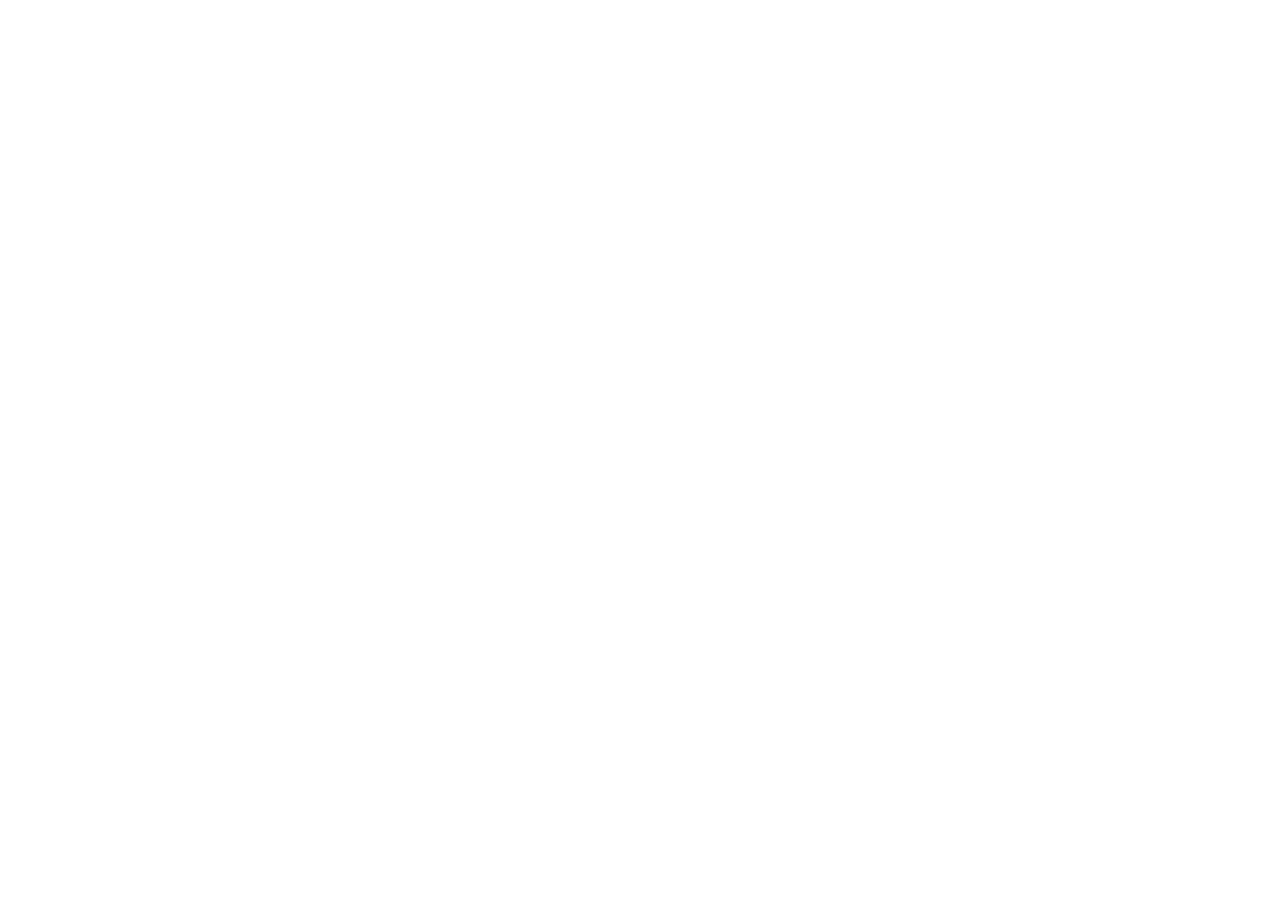
==== index.html @ ab660cc0 "Estructura del proyecto" ====
<!DOCTYPE html>
<html lang="es-mx">
<head>
    <meta charset="UTF-8">
    <meta name="viewport" content="width=device-width, initial-scale=1.0">
    <title>Fiestas Infantiles en México</title>
    <meta name="google-site-verification" content="s8ssAG7yH1tpVuRVtxhV7JtZtHO2JPPG2Wwr6k3sKX4" />
    <meta name="robots" content="index,follow">
    <link rel="canonical" href="https://fiestasinfantilesmexico.com.mx/">
    <meta name="description" content="Con nuestro servicio de renta de videojuegos, remolque de videojuegos y simulador de carreras, tus fiestas infantiles serán inolvidables.">
    <link rel="preconnect" href="https://fonts.googleapis.com">
    <link rel="preconnect" href="https://fonts.gstatic.com" crossorigin>
    <link href="https://fonts.googleapis.com/css2?family=Caveat:wght@700&family=Fredoka:wght@600&family=Montserrat:wght@400;500&display=swap" rel="stylesheet">
    <link rel="stylesheet" href="css/estilos.css">
</head>
<body>
    <!-- URL Google Maps: https://goo.gl/maps/7g9qBcfYojWFvKwA6 (Compartir, Incorporar un mapa) -->
</body>
</html>
---- css/estilos.css ----
*{
    margin: 0;
    padding: 0;
    box-sizing: border-box;
    font-family: 'Montserrat', sans-serif;
}
h1,h2,h3,h4,h5,h6{
    font-family: 'Fredoka', sans-serif;
}
/*
Colores:
Morado: #532EC7
Negro: #343434
Gris: #767676
Amarillo: #FFD338
Amarillo Footer: #E0B731
*/
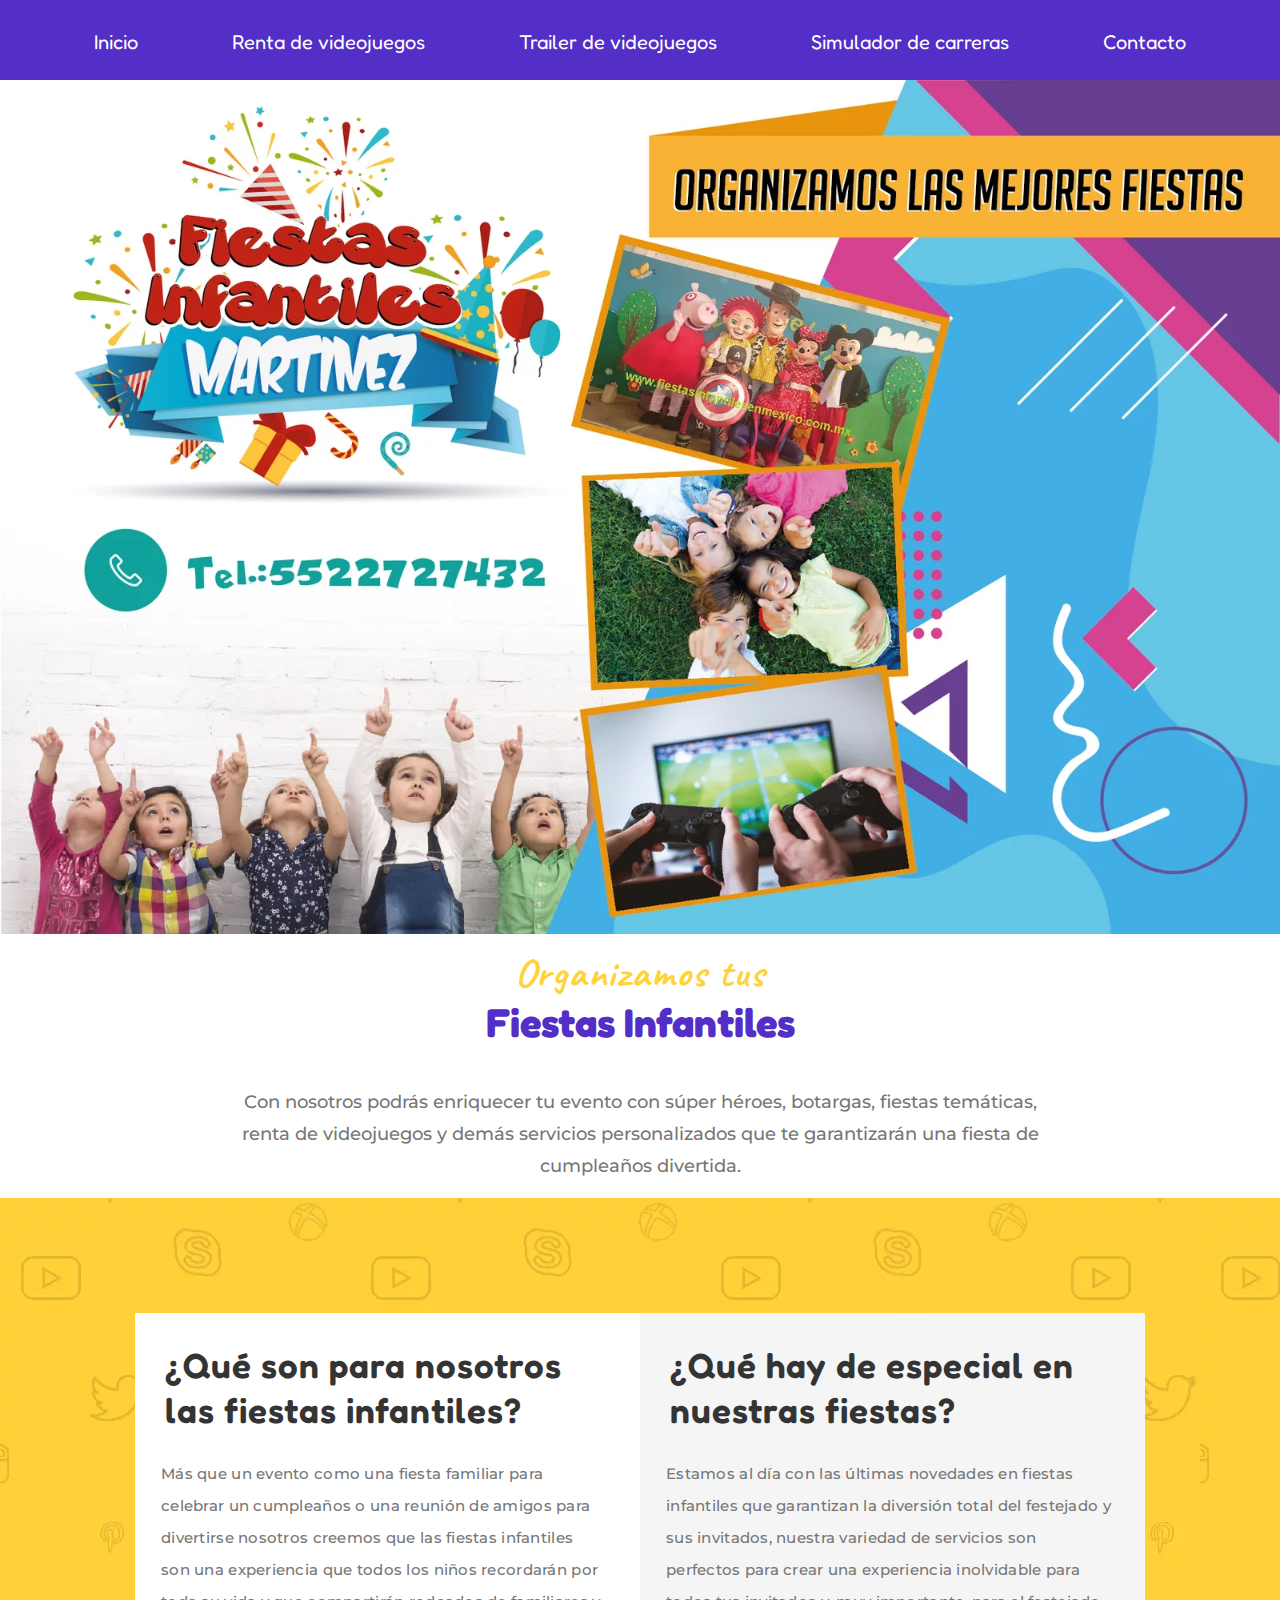
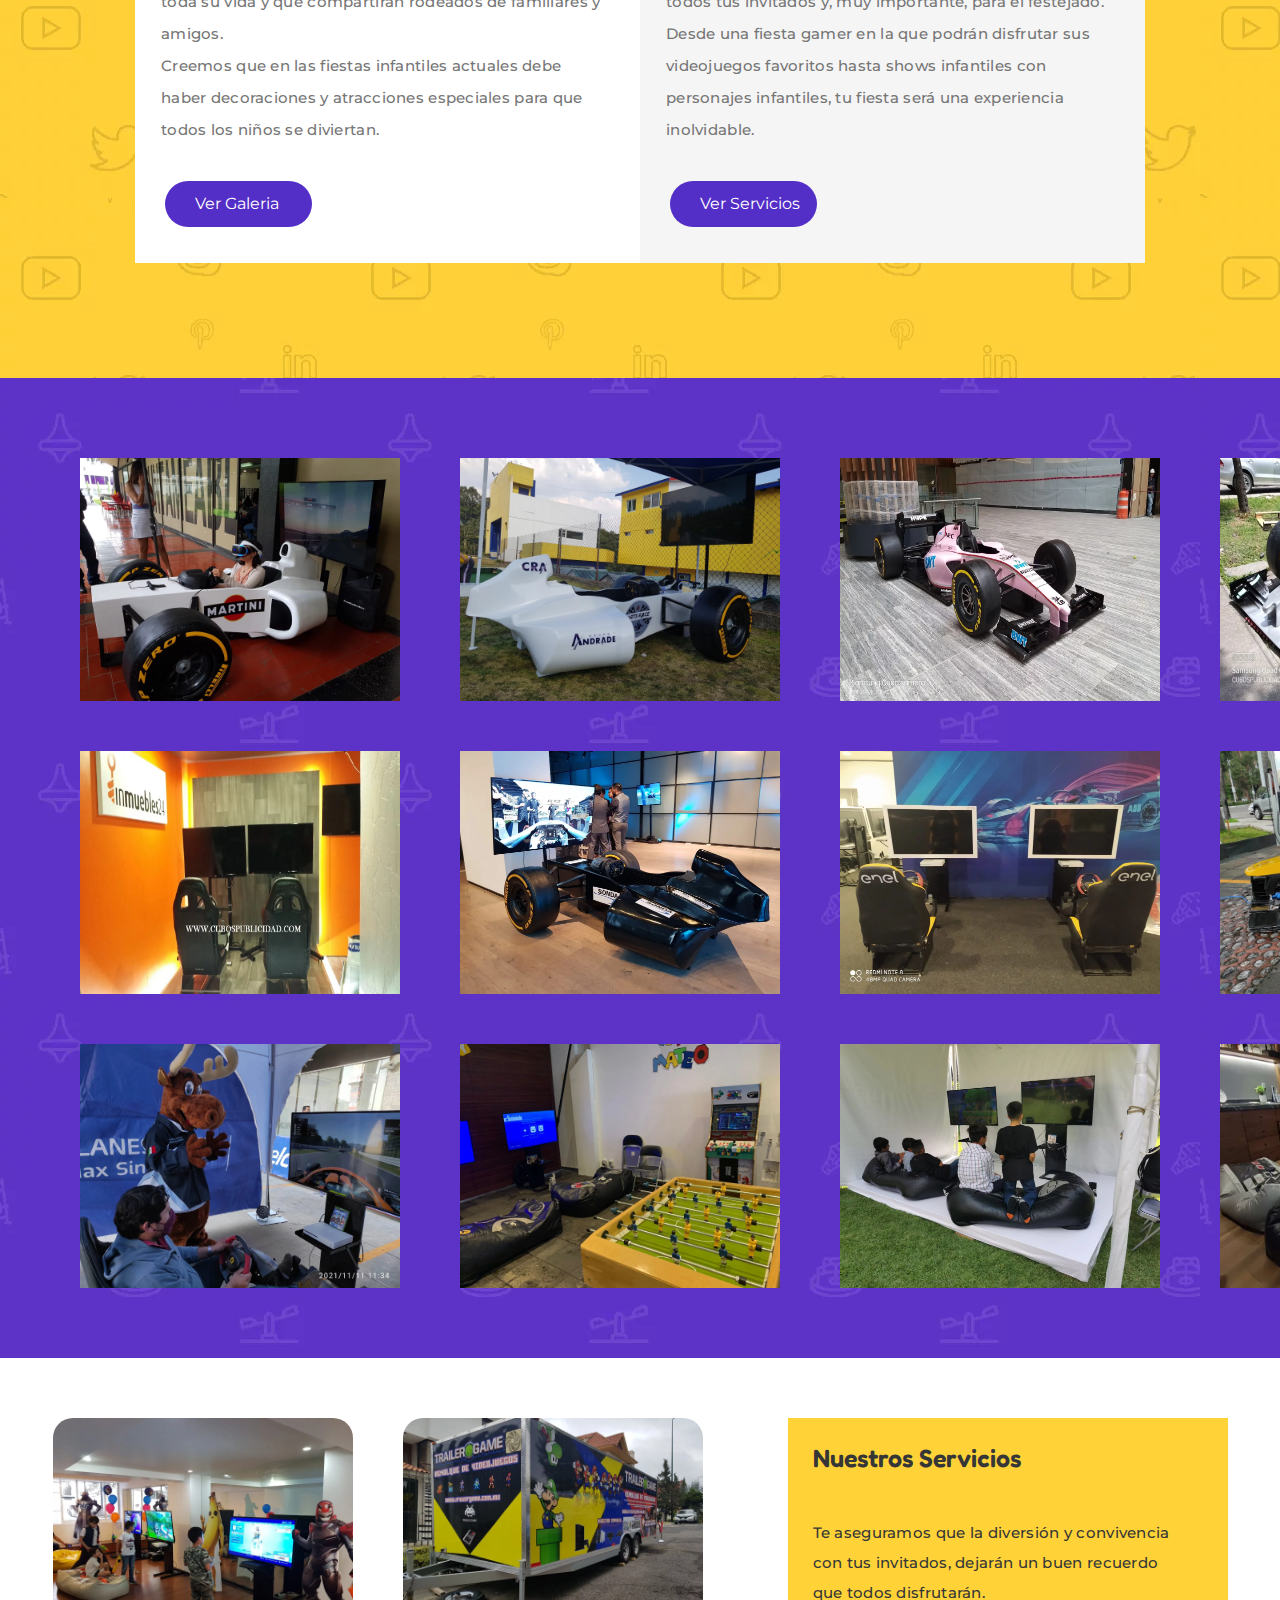
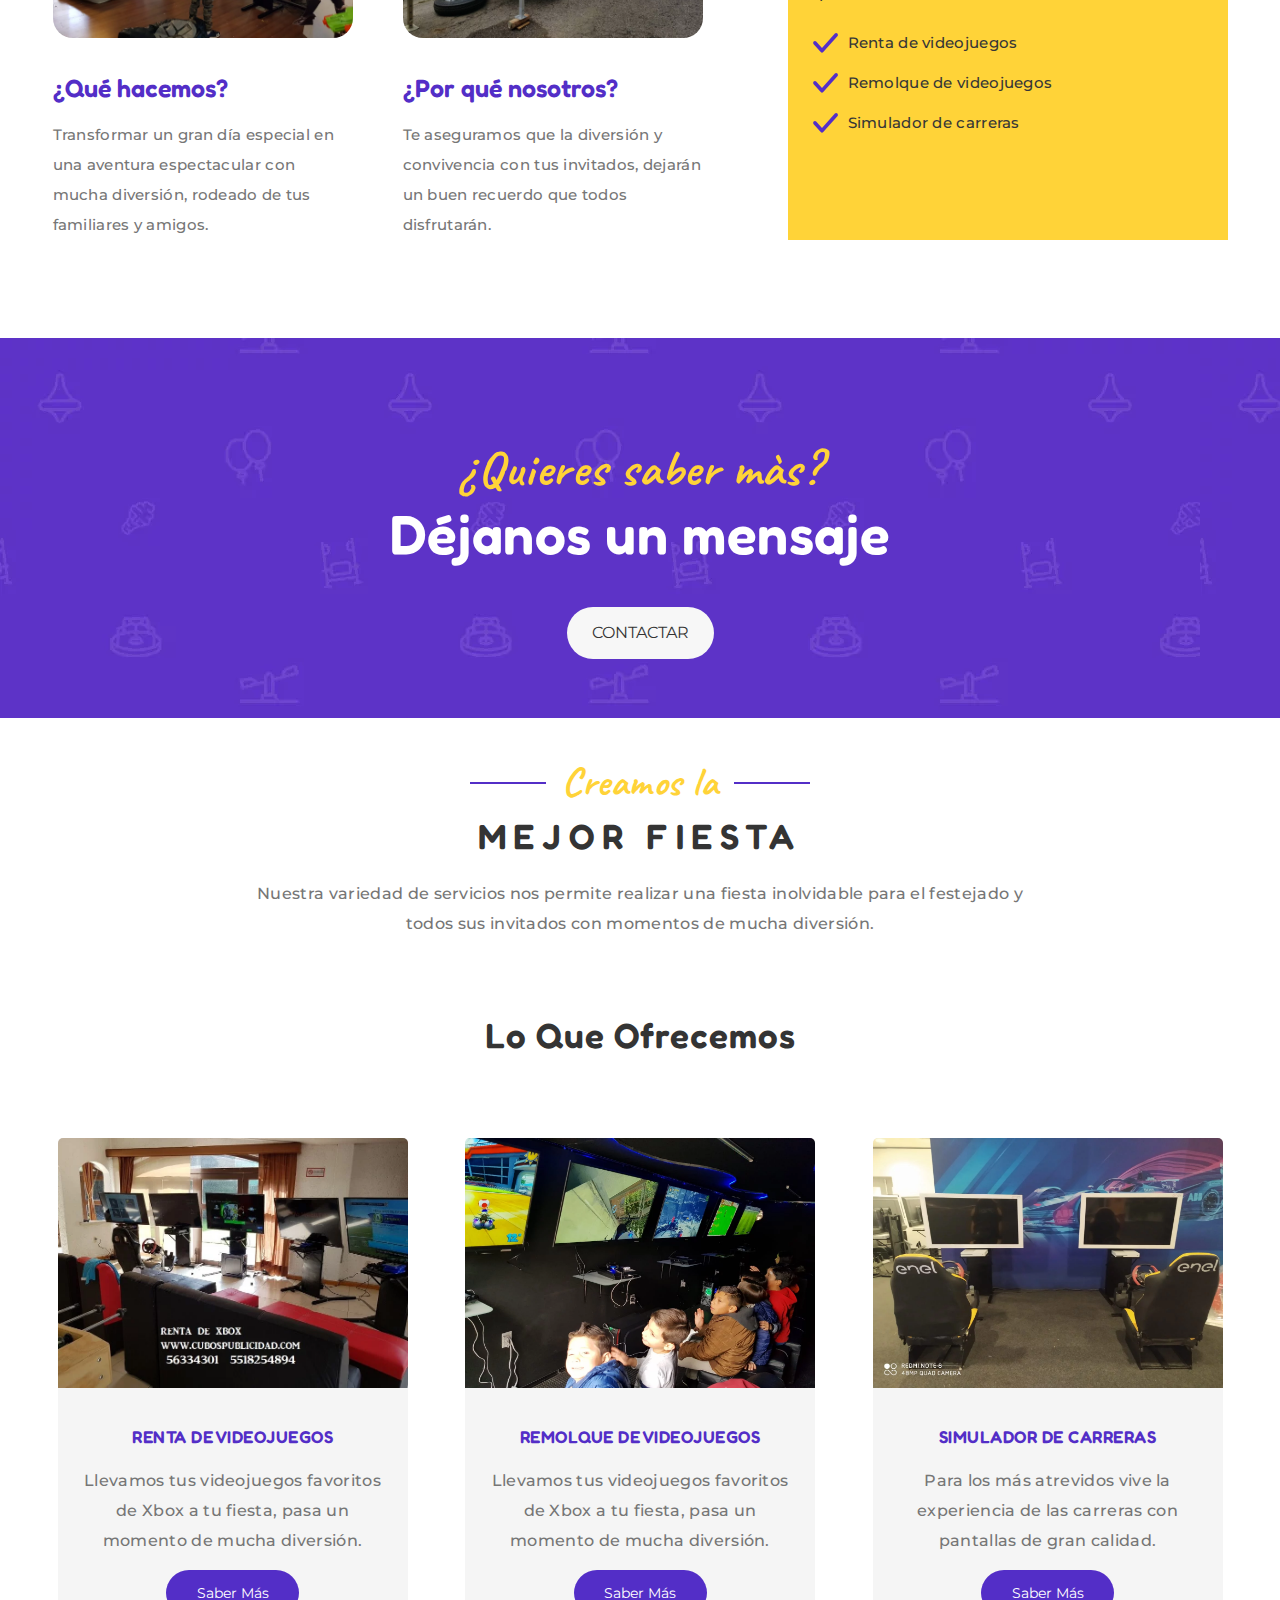
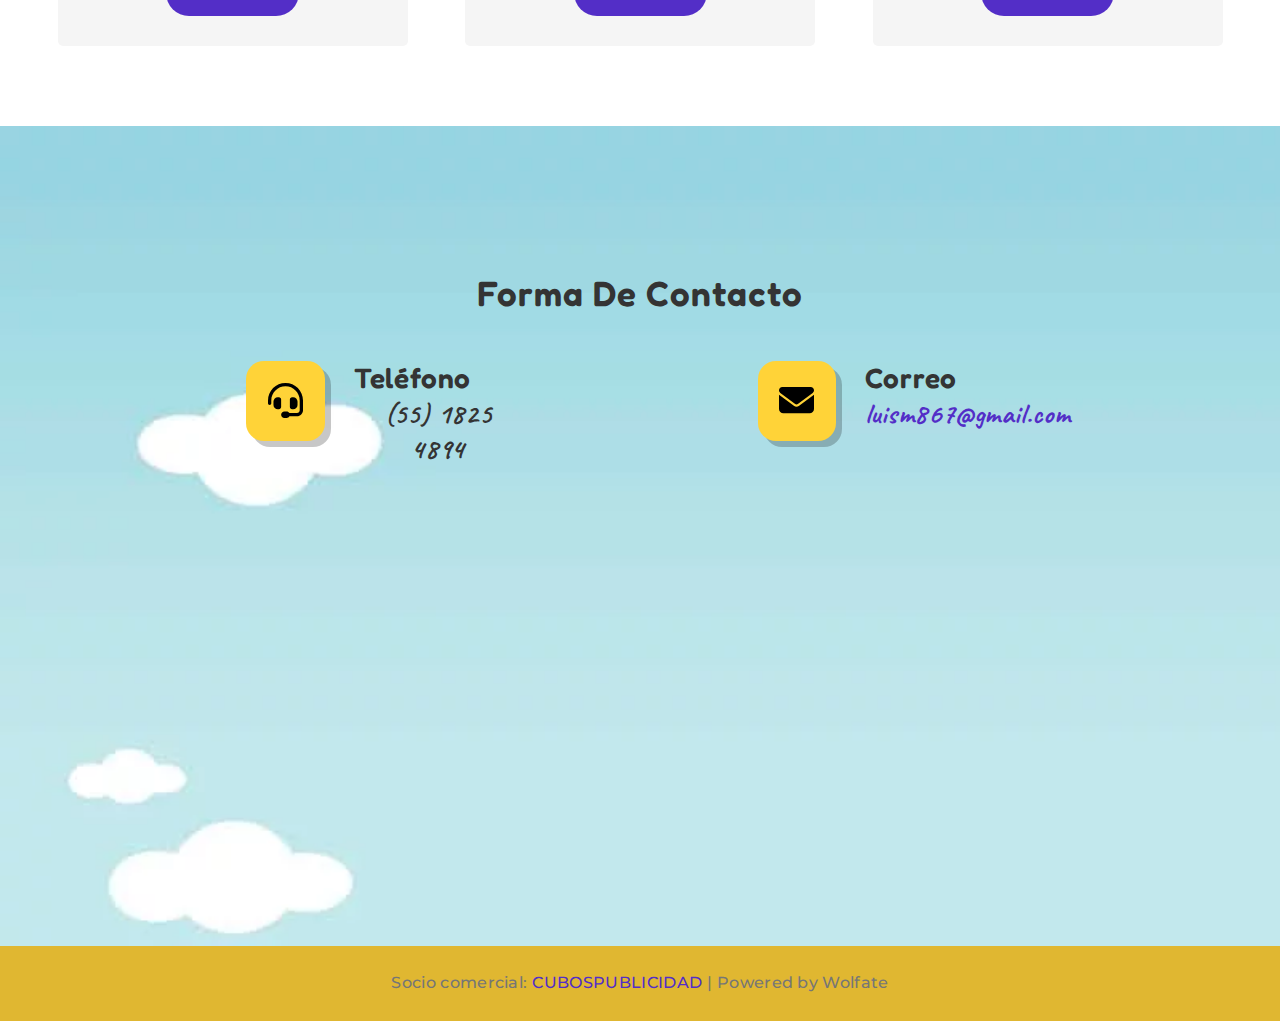
==== commit e73dc2bf: "Páginas listas (Falta Responsive)" ====
--- a/index.html
+++ b/index.html
@@ -13,7 +13,175 @@
     <link href="https://fonts.googleapis.com/css2?family=Caveat:wght@700&family=Fredoka:wght@600&family=Montserrat:wght@400;500&display=swap" rel="stylesheet">
     <link rel="stylesheet" href="css/estilos.css">
 </head>
-<body>
-    <!-- URL Google Maps: https://goo.gl/maps/7g9qBcfYojWFvKwA6 (Compartir, Incorporar un mapa) -->
-</body>
+<header>
+    <div class="Header">
+        <div class="Menu">
+          <a href="./index.html">Inicio</a>
+          <a href="./remolque-de-videojuegos/index.html">Renta de videojuegos</a>
+          <a href="./remolque-de-videojuegos/index.html">Trailer de videojuegos</a>
+          <a href="./simulador-de-carreras/index.html">Simulador de carreras</a>
+          <a href="#Contacto">Contacto</a>
+        </div>
+      </div>
+</header>
+<main>
+    <img src="./img/banner-home.webp" alt="Banner_home" style="width: 100%;">
+    <div class="Intro">
+      <p class="Organizamos">Organizamos tus</p>
+      <p class="Fiestas">Fiestas Infantiles</p>
+      <p class="Inicio_Texto">Con nosotros podrás enriquecer tu evento con súper héroes, botargas, fiestas temáticas, renta de videojuegos y demás servicios personalizados que te garantizarán una fiesta de cumpleaños divertida.</p>
+    </div>
+    <div class="Intro-2">
+        <div class="Intro-2_Izquierda">
+          <p class="Intro-2_Titulo">¿Qué son para nosotros las fiestas infantiles?</p>
+          <p class="Intro-2_Texto">Más que un evento como una fiesta familiar para celebrar un cumpleaños o una reunión de amigos para divertirse nosotros creemos que las fiestas infantiles son una experiencia que todos los niños recordarán por toda su vida y que compartirán rodeados de familiares y amigos. <br> Creemos que en las fiestas infantiles actuales debe haber decoraciones y atracciones especiales para que todos los niños se diviertan.</p>
+          <a href="#Galeria" class="Intro-2_Boton">
+              <div class="Intro-2_TextoBoton">Ver Galeria</div>
+          </a>
+        </div>
+        <div class="Intro-2_Derecha">
+            <p class="Intro-2_Titulo">¿Qué hay de especial en nuestras fiestas?</p>
+            <p class="Intro-2_Texto">Estamos al día con las últimas novedades en fiestas infantiles que garantizan la diversión total del festejado y sus invitados, nuestra variedad de servicios son perfectos para crear una experiencia inolvidable para todos tus invitados y, muy importante, para el festejado. <br> Desde una fiesta gamer en la que podrán disfrutar sus videojuegos favoritos hasta shows infantiles con personajes infantiles, tu fiesta será una experiencia inolvidable.</p>
+            <a href="#Servicios" class="Intro-2_Boton">
+                <div class="Intro-2_TextoBoton">Ver Servicios</div>
+            </a>
+        </div>
+    </div>
+    <div class="Galeria" id="Galeria">
+        <div class="Galeria_Tabla">
+            <div class="Galeria_Fila">
+                <img src="./img/simulador-1.webp" alt="simulador-1" class="Galeria_Imagen">
+                <img src="./img/simulador-2.webp" alt="simulador-2" class="Galeria_Imagen">
+                <img src="./img/simulador-3.webp" alt="simulador-3" class="Galeria_Imagen">
+                <img src="./img/simulador-4.webp" alt="simulador-4" class="Galeria_Imagen">
+            </div>
+            <div class="Galeria_Fila">
+                <img src="./img/simulador-5.webp" alt="simulador-5" class="Galeria_Imagen">
+                <img src="./img/simulador-6.webp" alt="simulador-6" class="Galeria_Imagen">
+                <img src="./img/simulador-7.webp" alt="simulador-7" class="Galeria_Imagen">
+                <img src="./img/simulador-8.webp" alt="simulador-8" class="Galeria_Imagen">
+            </div>
+            <div class="Galeria_Fila">
+                <img src="./img/simulador-9.webp" alt="simulador-9" class="Galeria_Imagen">
+                <img src="./img/videojuegos-1.webp" alt="videojuegos-1" class="Galeria_Imagen">
+                <img src="./img/videojuegos-2.webp" alt="videojuegos-2" class="Galeria_Imagen">
+                <img src="./img/videojuegos-3.webp" alt="videojuegos-3" class="Galeria_Imagen">
+            </div>
+        </div>
+    </div>
+    <div class="Servicios" id="Servicios">
+        <div class="Servicios_Izquierda">
+            <div class="Servicios_Izquierda-1">
+                <img src="./img/videojuegos-4.webp" alt="videojuegos-4" class="Servicios_Imagen">
+                <p class="Servicios_Titulo">¿Qué hacemos?</p>
+                <p class="Servicios_Texto">Transformar un gran día especial en una aventura espectacular con mucha diversión, rodeado de tus familiares y amigos.</p>
+            </div>
+            <div class="Servicios_Izquierda-2">
+                <img src="./img/remolque-1.webp" alt="remolque-1" class="Servicios_Imagen">
+                <p class="Servicios_Titulo">¿Por qué nosotros?</p>
+                <p class="Servicios_Texto">Te aseguramos que la diversión y convivencia con tus invitados, dejarán un buen recuerdo que todos disfrutarán.</p>
+            </div>
+        </div>
+        <div class="Servicios_Derecha">
+            <p class="Servicios_Derecha_Titulo">Nuestros Servicios</p>
+            <p class="Servicios_Derecha_Texto">Te aseguramos que la diversión y convivencia con tus invitados, dejarán un buen recuerdo que todos disfrutarán.</p>
+            <div class="Servicios_Derecha_Servicios">
+                <img src="./img/Vector.svg" alt="vector" class="Servicios_Derecha_Vector">
+                <p class="Servicios_Derecha_Texto" style=" left: 35px; top: 0px;">Renta de videojuegos</p>
+            </div>
+            <div class="Servicios_Derecha_Servicios">
+                <img src="./img/Vector.svg" alt="vector" class="Servicios_Derecha_Vector">
+                <p class="Servicios_Derecha_Texto" style=" left: 35px; top: 0px;">Remolque de videojuegos</p>
+            </div>
+            <div class="Servicios_Derecha_Servicios">
+                <img src="./img/Vector.svg" alt="vector" class="Servicios_Derecha_Vector">
+                <p class="Servicios_Derecha_Texto" style=" left: 35px; top: 0px;">Simulador de carreras</p>
+            </div>
+        </div>
+    </div>
+    <div class="Contacto_Mensaje">
+        <div class="SaberMas">¿Quieres saber màs?</div>
+        <div class="DejarMensaje">Déjanos un mensaje</div>
+        <a href="#Contacto" class="Contactar_Boton">
+            <div class="Contactar_Mensaje">CONTACTAR</div>
+        </a>
+    </div>
+    <div class="MejorFiesta_Cuadro">
+        <div class="Creamos_Cuadro">
+            <div class="Creamos_Linea"></div>
+            <div class="Creamos_Texto">Creamos la</div>
+            <div class="Creamos_Linea"></div>
+        </div>
+        <div class="MejorFiesta_Texto">MEJOR FIESTA</div>
+        <div class="MejorFiesta_Texto2">Nuestra variedad de servicios nos permite realizar una fiesta inolvidable para el festejado y todos sus invitados con momentos de mucha diversión.</div>
+    </div>
+    <div class="Servicios2_Cuadro">
+        <div class="LoQueOfrecemos_Texto">Lo Que Ofrecemos</div>
+        <div class="Servicios2_Cuadros">
+            <div class="Servicios2_CuadrosTamaño">
+                <img src="./img/videojuegos-5.webp" alt="videojuegos-5" class="Servicios2_CuadroImagen">
+                <div class="Servicios2_CuadrosTexto">
+                    <div class="Servicios2_CuadrosTexto--Titulo">RENTA DE VIDEOJUEGOS</div>
+                    <div class="Servicios2_CuadrosTexto--Descripcion">Llevamos tus videojuegos favoritos de Xbox a tu fiesta, pasa un momento de mucha diversión.</div>
+                    <a href="./renta-de-videojuegos/index.html" class="Servicios2_SaberMasBoton">Saber Más</a>
+                </div>
+            </div>
+            <div class="Servicios2_CuadrosTamaño">
+                <img src="./img/remolque-3.webp" alt="remolque-3" class="Servicios2_CuadroImagen">
+                <div class="Servicios2_CuadrosTexto">
+                    <div class="Servicios2_CuadrosTexto--Titulo">REMOLQUE DE VIDEOJUEGOS</div>
+                    <div class="Servicios2_CuadrosTexto--Descripcion">Llevamos tus videojuegos favoritos de Xbox a tu fiesta, pasa un momento de mucha diversión.</div>
+                    <a href="./remolque-de-videojuegos/index.html" class="Servicios2_SaberMasBoton">Saber Más</a>
+                </div>
+            </div>
+            <div class="Servicios2_CuadrosTamaño">
+                <img src="./img/simulador-7.webp" alt="simulador-7" class="Servicios2_CuadroImagen">
+                <div class="Servicios2_CuadrosTexto">
+                    <div class="Servicios2_CuadrosTexto--Titulo">SIMULADOR DE CARRERAS</div>
+                    <div class="Servicios2_CuadrosTexto--Descripcion">Para los más atrevidos vive la experiencia de las carreras con pantallas de gran calidad.</div>
+                    <a href="./simulador-de-carreras/index.html" class="Servicios2_SaberMasBoton">Saber Más</a>
+                </div>
+            </div>
+        </div>
+    </div>
+    <div class="CuadroContactoTamaño" id="Contacto">
+        <div class="CuadroContacto">
+            <div class="FormaDeContacto">
+                <div class="FormaDeContacto_Titulo">Forma De Contacto</div>
+                <div class="TelefonoCorreoCuadro">
+                    <div class="ContactoCuadro">
+                        <div class="ContactoCuadro_Datos">
+                            <div class="ContactoCuadro_Titulo">Teléfono</div>
+                            <div class="ContactoCuadro_Descripcion">(55) 1825 4894</div>
+                        </div>
+                        <div class="ContactoCuadro_Imagen">
+                            <img src="./img/icon-telefono.svg" alt="icon-telefono">
+                        </div>
+                    </div>
+                    <div class="ContactoCuadro">
+                        <div class="ContactoCuadro_Datos">
+                            <div class="ContactoCuadro_Titulo">Correo</div>
+                            <div class="ContactoCuadro_Descripcion">
+                                <a href="mailto: luism867@gmail.com">luism867@gmail.com</a>
+                            </div>
+                        </div>
+                        <div class="ContactoCuadro_Imagen">
+                            <img src="./img/icon-correo.svg" alt="icon-correo">
+                        </div>
+                    </div>
+                </div>
+            </div>
+            <iframe src="https://www.google.com/maps/embed?pb=!1m14!1m8!1m3!1d3763.8319242048283!2d-99.113473!3d19.376429!3m2!1i1024!2i768!4f13.1!3m3!1m2!1s0x85d1fe6544f59cb7%3A0x861312a6c75c7e5e!2sFrancisco%20Villa%20180%2C%20Amp%20el%20Triunfo%2C%20Iztapalapa%2C%2009410%20Ciudad%20de%20M%C3%A9xico%2C%20CDMX%2C%20M%C3%A9xico!5e0!3m2!1ses-419!2sus!4v1691626942577!5m2!1ses-419!2sus" width="600" height="450" style="border:0;" allowfullscreen="" loading="lazy" referrerpolicy="no-referrer-when-downgrade"></iframe>
+        </div>
+    </div>
+</main>
+<footer>
+    <div class="Footer">
+        <div class="FooterTexto">
+            <div style="color: #767676; font-size: 16px; font-family: Montserrat; font-weight: 500; line-height: 30px; letter-spacing: 0.32px;">Socio comercial: </div>
+            <div style="color: #532EC7; font-size: 16px; font-family: Montserrat; font-weight: 500; line-height: 30px; letter-spacing: 0.32px;"> CUBOSPUBLICIDAD</div>
+            <div style="color: #767676; font-size: 16px; font-family: Montserrat; font-weight: 500; line-height: 30px; letter-spacing: 0.32px;"> | Powered by Wolfate</div>
+        </div>
+    </div>
+</footer>
 </html>--- a/css/estilos.css
+++ b/css/estilos.css
@@ -6,6 +6,639 @@
 }
 h1,h2,h3,h4,h5,h6{
     font-family: 'Fredoka', sans-serif;
+}
+a{
+    cursor: pointer;
+    text-decoration: none;
+}
+.Header{
+   position: relative;
+   width: 100%;
+   height: 80px;
+   background-color: #532EC7;
+}
+.Menu{
+    position: absolute;
+    width: 100%;
+    height: 20px;
+    top: 30px;
+    display: flex;
+    flex-direction: row;
+    justify-content: space-evenly;
+}
+div.Menu a{
+    text-decoration: none;
+    color: white;
+    font-family: Fredoka;
+    font-size: 20px;
+}
+.Intro{
+    position: relative;
+    width: 100%;
+    height: 235px;
+    display: flex;
+    justify-content: center;
+    flex-direction: column;
+    align-items: center;
+    margin-top: 10px;
+}
+.Organizamos{
+    color: #FFD338;
+    font-size: 40px;
+    font-family: Caveat;
+    font-weight: 700;
+    letter-spacing: 1.5px;
+}
+.Fiestas{
+    color: #532EC7;
+    font-size: 40px;
+    font-family: Fredoka;
+    font-weight: 700;
+}
+.Inicio_Texto{
+    width: 800px;
+    text-align: center;
+    color: #767676;
+    font-size: 18px;
+    font-weight: 500;
+    line-height: 32px;
+    margin-top: 40px;
+}
+.Intro-2{
+    position: relative;
+    width: 100%;
+    height: 780px;
+    background-image: url(../img/bg-amarillo.webp);
+    margin-top: 15px;
+    display: flex;
+    flex-direction: row;
+    justify-content: center;
+}
+.Intro-2_Izquierda{
+    width: 505px;
+    height: 550px;
+    top: 115px;
+    position: relative;
+    background-color: white;
+}
+.Intro-2_Titulo{
+    width: 445px;
+    left: 30px;
+    top: 30px;
+    position: absolute;
+    color: #343434;
+    font-size: 35px;
+    font-family: Fredoka;
+    font-weight: 600;
+    line-height: 45px;
+    letter-spacing: 1px;
+}
+.Intro-2_Texto{
+    width: 445px;
+    left: 26px;
+    top: 145px;
+    position: absolute;
+    color: #767676;
+    font-size: 15px;
+    font-weight: 500;
+    line-height: 32px;
+    letter-spacing: 0.28px;
+}
+.Intro-2_Boton{
+    width: 147px;
+    height: 46px;
+    left: 30px;
+    top: 468px;
+    position: absolute;
+    background-color: #532EC7;
+    border-radius: 30px;
+}
+.Intro-2_TextoBoton{
+    left: 30px;
+    top: 13px;
+    position: absolute;
+    color: white;
+    font-size: 16px;
+    font-weight: 400;
+}
+.Intro-2_Derecha{
+    width: 505px;
+    height: 550px;
+    top: 115px;
+    position: relative;
+    background-color: #F5F5F5;
+}
+.Galeria{
+    width: 100%;
+    height: 980px;
+    position: relative;
+    background-image: url(../img/bg-morado.webp);
+}
+.Galeria_Tabla{
+    width: 90%;
+    height: 830px;
+    left: 80px;
+    top: 80px;
+    position: relative;
+    display: grid;
+    justify-items: center;
+    row-gap: 50px;
+}
+.Galeria_Fila{
+    display: flex;
+    flex-direction: row;
+    gap: 60px;
+}
+.Galeria_Imagen{
+    max-width: 320px;
+    max-height: 245px;
+}
+.Servicios{
+    position: relative;
+    width: 100%;
+    height: 510px;
+    display: flex;
+    flex-direction: row;
+    justify-content: center;
+}
+.Servicios_Izquierda{
+    position: relative;
+    height: 422px;
+    display: flex;
+    top: 60px;
+    gap: 20px;
+    justify-content: flex-start;
+}
+.Servicios_Izquierda-1{
+    position: relative;
+    width: 330px;
+    height: 422px;
+}
+.Servicios_Imagen{
+position: absolute;
+    width: 300px;
+    height: 220px;
+    border-radius: 20px;
+}
+.Servicios_Titulo{
+    position: absolute;
+    width: 300px;
+    top: 255px;
+    color: #532EC7;
+    font-size: 25px;
+    font-family: Fredoka;
+    font-weight: 600;
+}
+.Servicios_Texto{
+    position: absolute;
+    width: 300px;
+    top: 302px;
+    color: #767676;
+    font-size: 15px;
+    font-weight: 500;
+    line-height: 30px;
+    letter-spacing: 0.30px;
+}
+.Servicios_Izquierda-2{
+    position: relative;
+    width: 330px;
+    height: 422px;
+}
+.Servicios_Derecha{
+    position: relative;
+    width: 440px;
+    height: 422px;
+    background-color: #FFD338;
+    margin-left: 55px;
+    top: 60px;
+}
+.Servicios_Derecha_Titulo{
+    position: relative;
+    width: 365px;
+    left: 25px;
+    top: 25px;
+    color: #363636; 
+    font-size: 25px; 
+    font-family: Fredoka; 
+    font-weight: 600;
+}
+.Servicios_Derecha_Texto{
+    position: relative;
+    width: 365px;
+    left: 25px;
+    top: 70px;
+    color: #363636;
+    font-size: 15px;
+    font-weight: 500;
+    line-height: 30px; 
+    letter-spacing: 0.30px;
+}
+.Servicios_Derecha_Servicios{
+    position: relative;
+    width: 365px;
+    height: 30px;
+    left: 25px;
+    top: 90px;
+    margin-bottom: 10px;
+}
+.Servicios_Derecha_Vector{
+    position: absolute;
+    width: 26px;
+    height: 20px;
+    top: 5px;
+}
+.Contacto_Mensaje{
+    position: relative;
+    width: 100%;
+    height: 380px;
+    background-image: url(../img/bg-morado.webp);
+    top: 70px;
+    display: flex;
+    justify-content: center;
+    flex-direction: column;
+    align-items: center;
+}
+.SaberMas{
+    position: relative;
+    color: #FFD338;
+    font-size: 50px;
+    font-family: Caveat;
+    font-weight: 700;
+    letter-spacing: 0.56px;
+    text-align: center;
+}
+.DejarMensaje{
+    position: relative;
+    color: white;
+    font-size: 55px;
+    font-family: Fredoka;
+    font-weight: 600;
+    letter-spacing: 0.57px;
+    text-align: center;
+}
+.Contactar_Boton{
+    position: relative;
+    width: 147px;
+    height: 52px;
+    background: #F7F7F7;
+    border-radius: 30px;
+    display: flex;
+    justify-content: center;
+    align-items: center;
+    top: 40px;
+    text-decoration: none;
+}
+.Contactar_Mensaje{
+    position: relative; 
+    color: #333333; 
+    font-size: 16px; 
+    font-family: Montserrat; 
+    font-weight: 400;
+}
+.MejorFiesta_Cuadro{
+    position: relative;
+    width: 100%;
+    height: 195px;
+    display: flex;
+    align-items: center;
+    top: 85px;
+    flex-direction: column;
+    justify-content: center;
+}
+.Creamos_Cuadro{
+    position: relative;
+    width: 340px;
+    height: 42px;
+    display: flex;
+    text-align: center;
+    flex-direction: row;
+    align-items: center;
+}
+.Creamos_Linea{
+    position: relative;
+    width: 80px;
+    height: 2px;
+    top: 5px;
+    background: #532EC7;
+}
+.Creamos_Texto{
+    position: relative;
+    width: 200px;
+    height: 42px;
+    color: #FFD338;
+    font-size: 40px;
+    font-family: Caveat;
+    font-weight: 700;
+    letter-spacing: 0.50px;
+}
+.MejorFiesta_Texto{
+    position: relative;
+    top: 15px;
+    color: #343434; 
+    font-size: 35px; 
+    font-family: Fredoka; 
+    font-weight: 600; 
+    line-height: 45px; 
+    letter-spacing: 7.70px;
+}
+.MejorFiesta_Texto2{
+    position: relative;
+    top: 35px;
+    width: 769px; 
+    text-align: center; 
+    color: #767676; 
+    font-size: 16px; 
+    font-family: Montserrat; 
+    font-weight: 500; 
+    line-height: 30px; 
+    letter-spacing: 0.32px;
+}
+.Servicios2_Cuadro{
+    position: relative;
+    height: 598px; 
+}
+.LoQueOfrecemos_Texto{
+    position: relative;
+    color: #343434; 
+    font-size: 35px; 
+    font-family: Fredoka; 
+    font-weight: 600; 
+    line-height: 45px; 
+    letter-spacing: 1px;
+    text-align: center;
+    top: 170px;
+}
+.Servicios2_Cuadros{
+    position: relative;
+    width: 100%;
+    height: 508px;
+    top: 250px;
+    display: flex;
+    justify-content: space-evenly;
+}
+.Servicios2_CuadrosTamaño{
+    width: 350px; 
+    height: 508px;
+    background: #F5F5F5; 
+    border-radius: 5px
+}
+.Servicios2_CuadrosTamaño img{
+    width: 100%;
+    height: 250px;
+    border-top-right-radius: 5px;
+    border-top-left-radius: 5px;
+}
+.Servicios2_CuadrosTexto{
+    position: relative;
+    width: 310px;
+    height: 194px;
+    left: 20px;
+    top: 30px;
+    text-align: center;
+    display: flex;
+    justify-content: center;
+    flex-direction: column;
+    align-items: center;
+    gap: 14px;
+}
+.Servicios2_CuadrosTexto--Titulo{
+    position: relative;  
+    color: #532EC7; 
+    font-size: 17px; 
+    font-family: Fredoka; 
+    font-weight: 600;
+    line-height: 30px; 
+    letter-spacing: 0.50px;
+}
+.Servicios2_CuadrosTexto--Descripcion{
+    position: relative; 
+    width: 310px; 
+    color: #767676; 
+    font-size: 16px; 
+    font-family: Montserrat; 
+    font-weight: 500; 
+    line-height: 30px; 
+    letter-spacing: 0.32px;
+}
+.Servicios2_SaberMasBoton{
+    position: relative;
+    width: 133px;
+    height: 47px;
+    background: #532EC7;
+    border-radius: 30px;
+    color: white;
+    font-size: 14px;
+    font-family: Montserrat;
+    font-weight: 400;
+    display: flex;
+    align-items: center;
+    justify-content: center;
+}
+.CuadroContactoTamaño{
+    position: relative;
+    height: 820px;
+    width: 100%;
+    top: 285px;
+    background-image: url(../img/bg-contacto.webp);
+    background-size: cover;
+}
+.CuadroContacto{
+    position: relative;
+    width: 100%;
+    height: 685px;
+    display: flex;
+    flex-wrap: wrap;
+    justify-content: center;
+    text-align: center;
+    align-items: center;
+    top: 130px;
+}
+.FormaDeContacto{
+    position: relative;
+    width: 80%;
+    height: 175px;
+}
+.FormaDeContacto_Titulo{
+    color: #343434; 
+    font-size: 35px; 
+    font-family: Fredoka; 
+    font-weight: 600; 
+    text-transform: capitalize; 
+    line-height: 45px; 
+    letter-spacing: 1px;
+}
+.TelefonoCorreoCuadro{
+    position: relative;
+    width: 100%;
+    height: 80px;
+    top: 45px;
+    display: flex;
+    justify-content: space-around;
+}
+.ContactoCuadro{
+    position: relative;
+    width: 277px;
+    height: 80px;
+    display: flex;
+    flex-direction: row-reverse;
+    gap: 29px;
+}
+.ContactoCuadro_Datos{
+    position: relative;
+    width: 170px;
+    height: 78px;
+    display: flex;
+    flex-direction: column;
+    align-items: flex-start;
+}
+.ContactoCuadro_Titulo{
+    color: #343434; 
+    font-size: 28px; 
+    font-family: Fredoka; 
+    font-weight: 600; 
+    text-transform: capitalize; 
+    line-height: 35px; 
+    letter-spacing: 0.80px;
+}
+.ContactoCuadro_Descripcion{
+    color: #343434; 
+    font-size: 28px; 
+    font-family: Caveat; 
+    font-weight: 700; 
+    text-transform: capitalize; 
+    line-height: 35px; 
+    letter-spacing: 0.80px;
+}
+.ContactoCuadro_Imagen{
+    position: relative;
+    width: 80px;
+    height: 80px;
+    background: #FFD338; 
+    box-shadow: 6px 6px 0px rgba(0, 0, 0, 0.22); 
+    border-radius: 18px;
+    display: flex;
+    align-items: center;
+    justify-content: center;
+}
+.ContactoCuadro_Imagen img{
+    width: 35px; 
+    height: 35px;
+}
+.ContactoCuadro_Descripcion a{
+    color: #532EC7; 
+    font-size: 28px; 
+    font-family: Caveat; 
+    font-weight: 700; 
+    text-transform: lowercase; 
+    line-height: 35px; 
+    letter-spacing: 0.80px;
+}
+iframe{
+    width: 80%;
+}
+.Footer{
+    position: relative;
+    height: 75px;
+    width: 100%;
+    background: #E0B731;
+    top: 285px
+}
+.FooterTexto{
+    position: relative;
+    top: 22px;
+    display: flex;
+    justify-content: center;
+    gap: 5px;
+}
+.breadcrumbs nav{
+    color: #C7C7C7;
+    padding: 50px; 
+}
+.breadcrumbs nav a{
+    font-weight: 700;
+    text-decoration: none;
+    color: #C7C7C7;
+}
+.TamañoCuadro{
+    position: relative;
+    width: 100%;
+    height: 370px;
+    display: flex;
+    justify-content: center;
+    gap: 25px;
+}
+.CuadroImagenes_Tamaño{
+    position: relative;
+    width: 560px;
+    height: 380px;
+    display: flex;
+    flex-direction: row;
+    flex-wrap: wrap;
+    justify-content: space-around;
+}
+.CuadroImagenes_Tamaño img{
+    width: 180px;
+    height: 180px;
+}
+.CuadroTexto_Derecha{
+    width: 535px;
+    height: 370px;
+    display: flex;
+    gap: 45px;
+    flex-direction: column;
+}
+.Cuadro_Titulo{
+    position: relative; 
+    color: #532EC7; 
+    font-size: 40px; 
+    font-family: Fredoka; 
+    font-weight: 600; 
+    line-height: 60px; 
+    letter-spacing: 1.74px;
+}
+.Cuadro_Descripcion{
+    color: #767676; 
+    font-size: 18px; 
+    font-family: Montserrat; 
+    font-weight: 500; 
+    line-height: 30px;
+}
+.Cuadro_Boton{
+    position: relative; 
+    width: 147px; 
+    height: 46px;
+    background: #532EC7; 
+    border-radius: 30px;
+    color: white; 
+    font-size: 13px; 
+    font-family: Montserrat; 
+    font-weight: 400;
+    display: flex;
+    justify-content: center;
+    align-items: center;
+    cursor: pointer;
+    text-decoration: none;
+}
+.Remolque_Footer{
+    position: relative;
+    height: 75px;
+    width: 100%;
+    background: #E0B731;
+    top: 90px;
+}
+.VideojuegosCuadroImagenes_Tamaño{
+    position: relative;
+    width: 560px;
+    height: 380px;
+    display: flex;
+    flex-direction: row;
+    flex-wrap: wrap;
+    justify-content: space-around;
+}
+
+.VideojuegosCuadroImagenes_Tamaño img{
+    width: 275px;
+    height: 180px;
 }
 /*
 Colores:
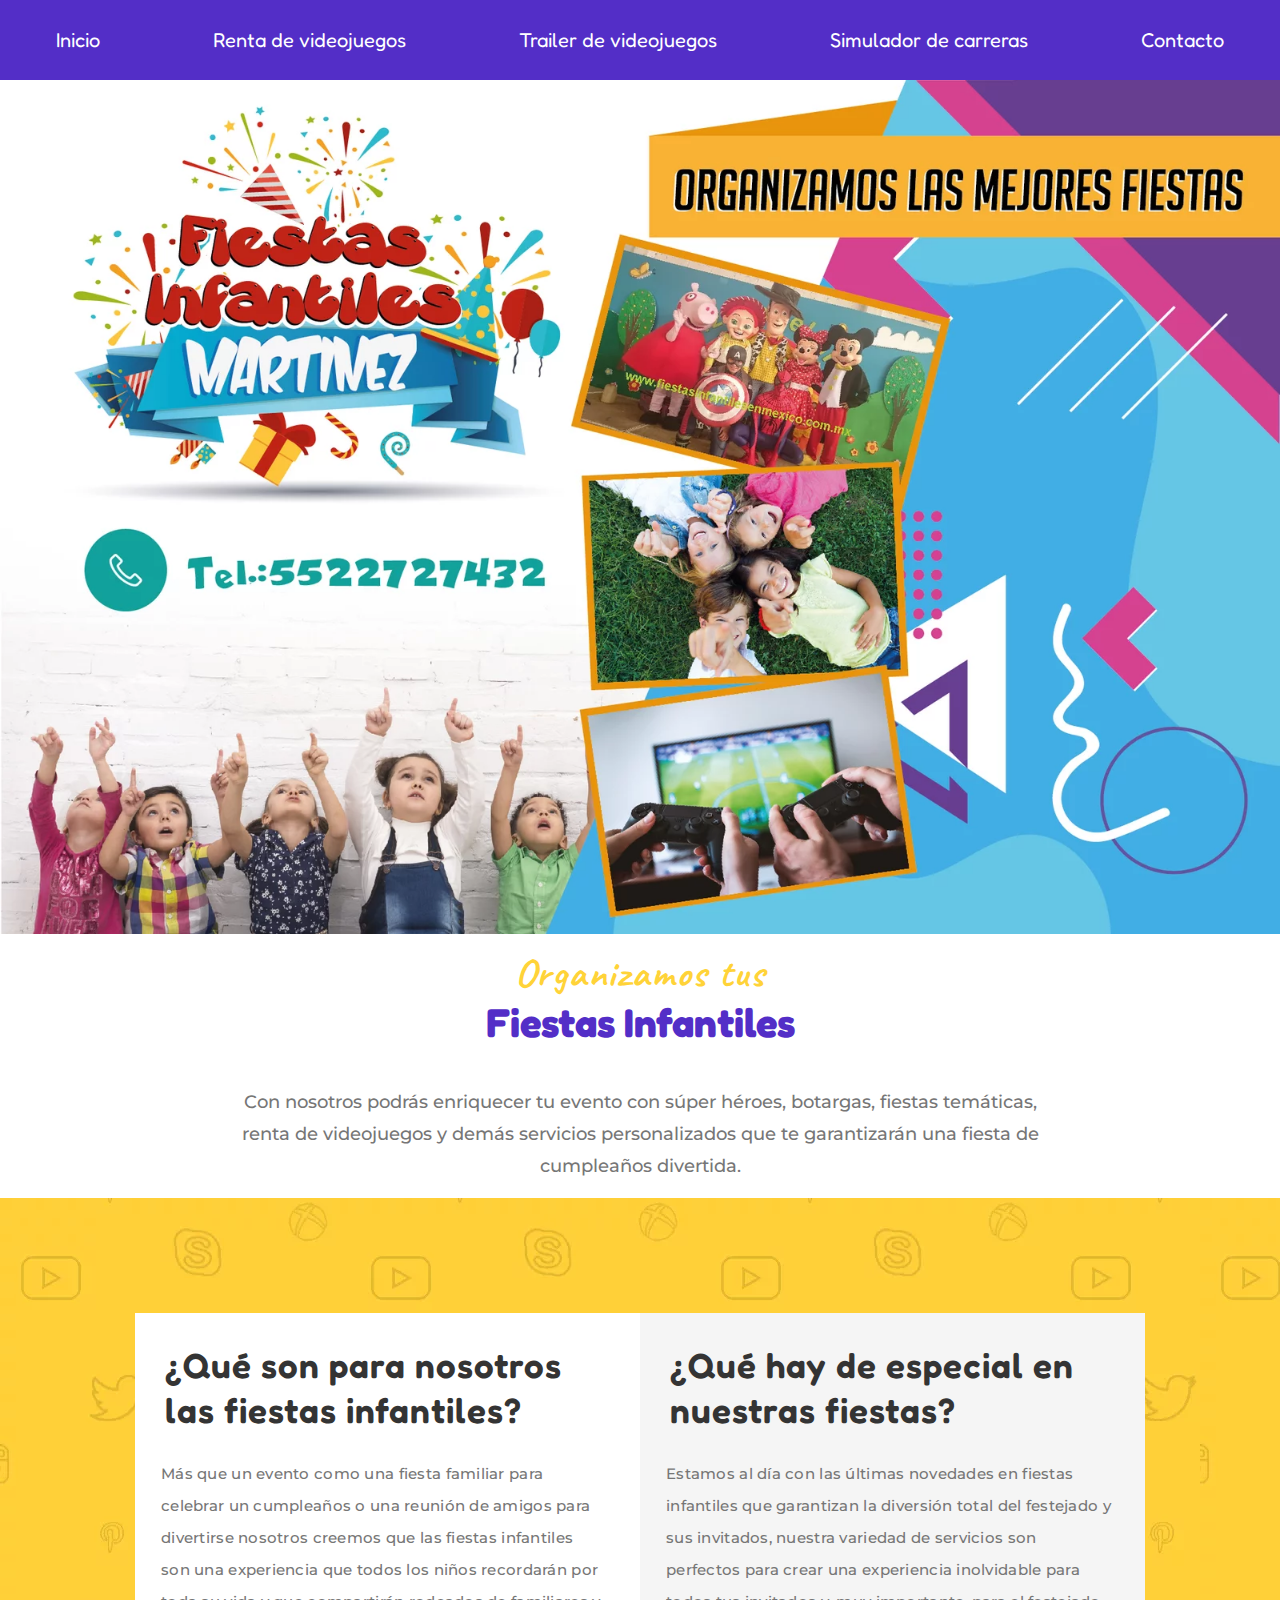
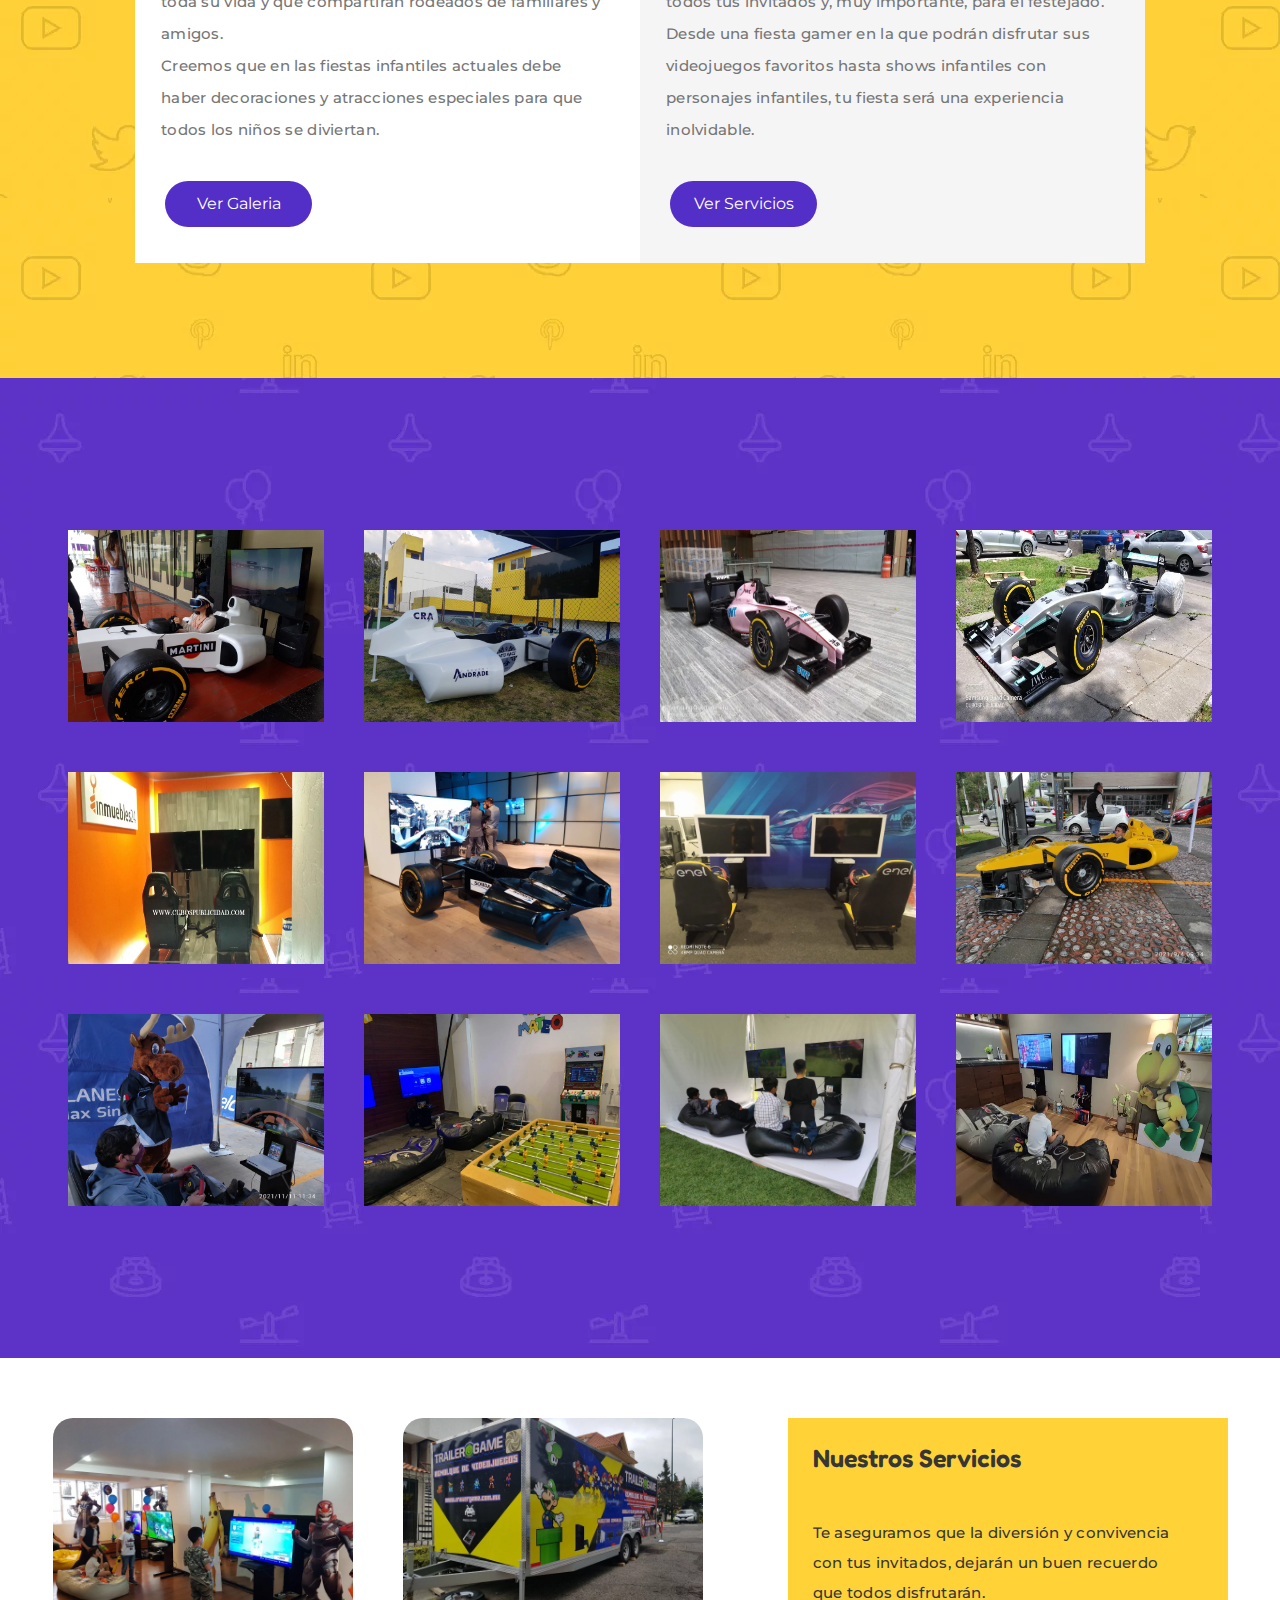
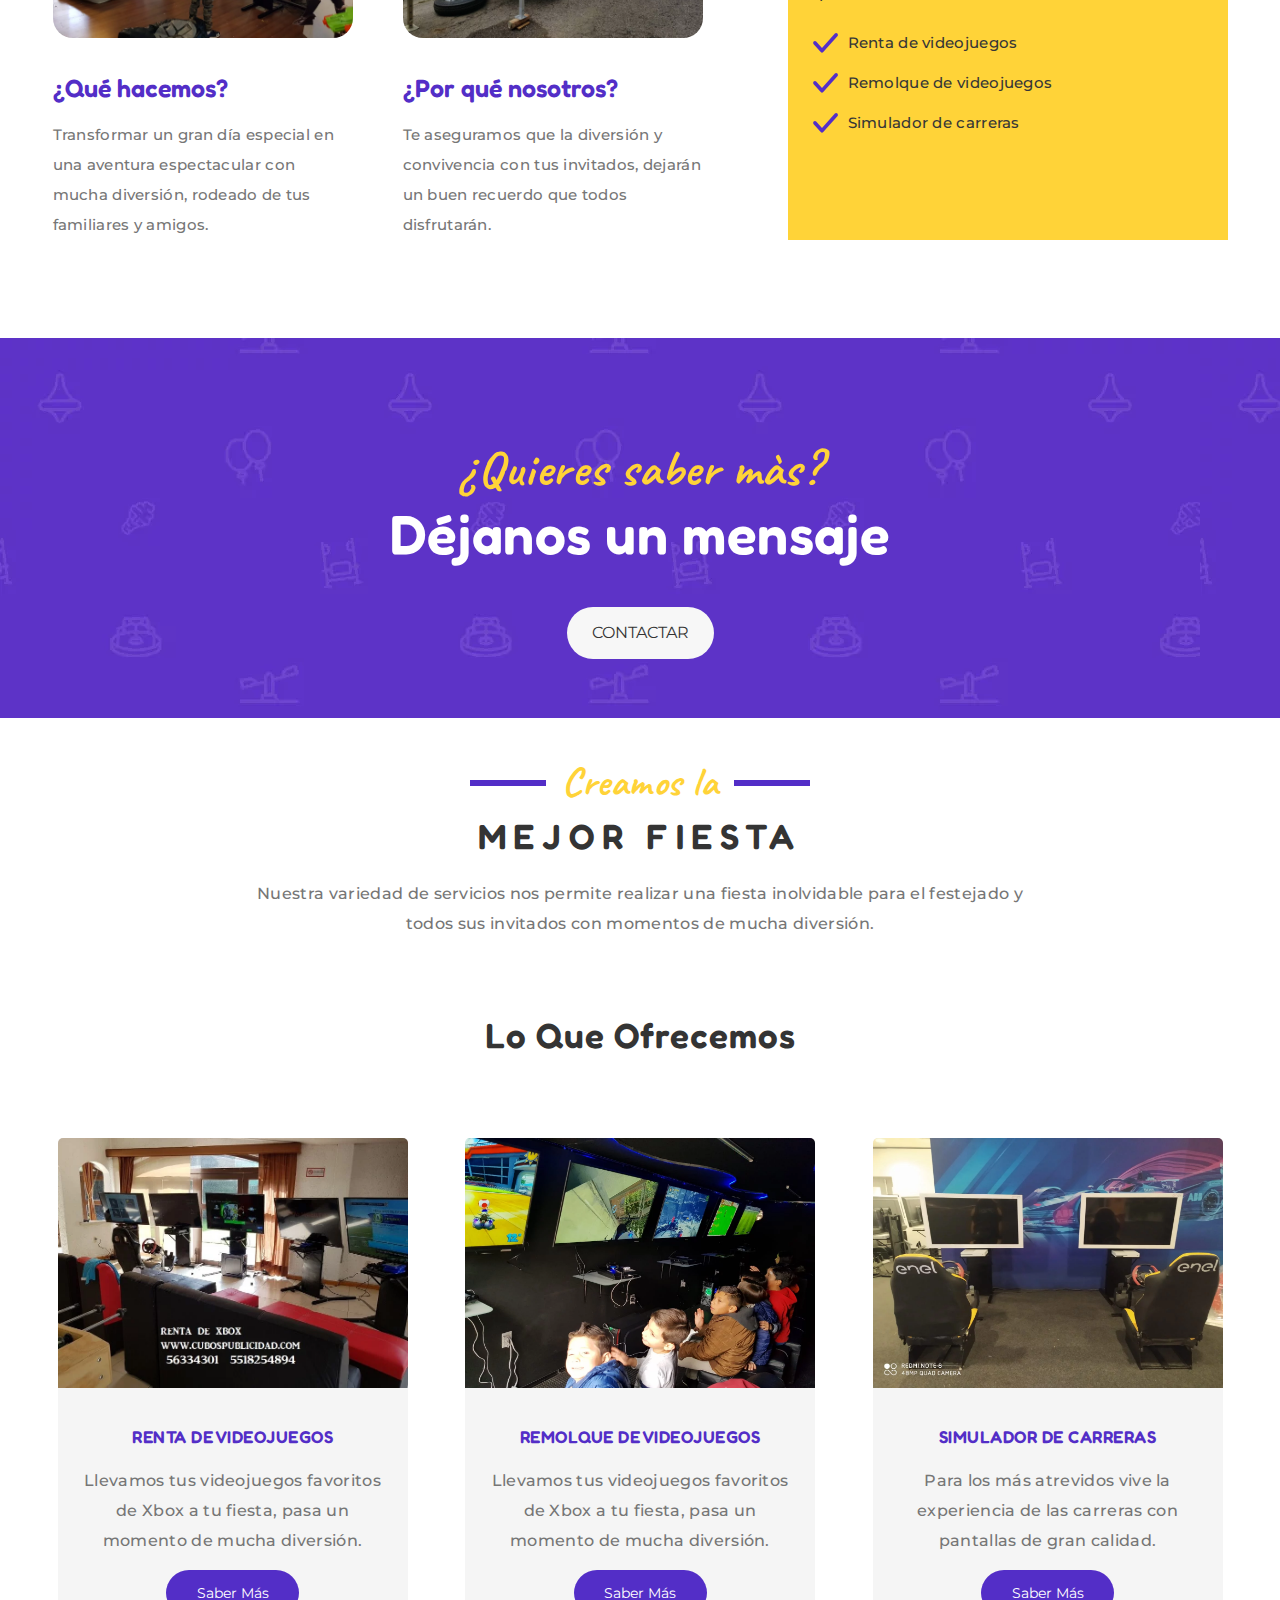
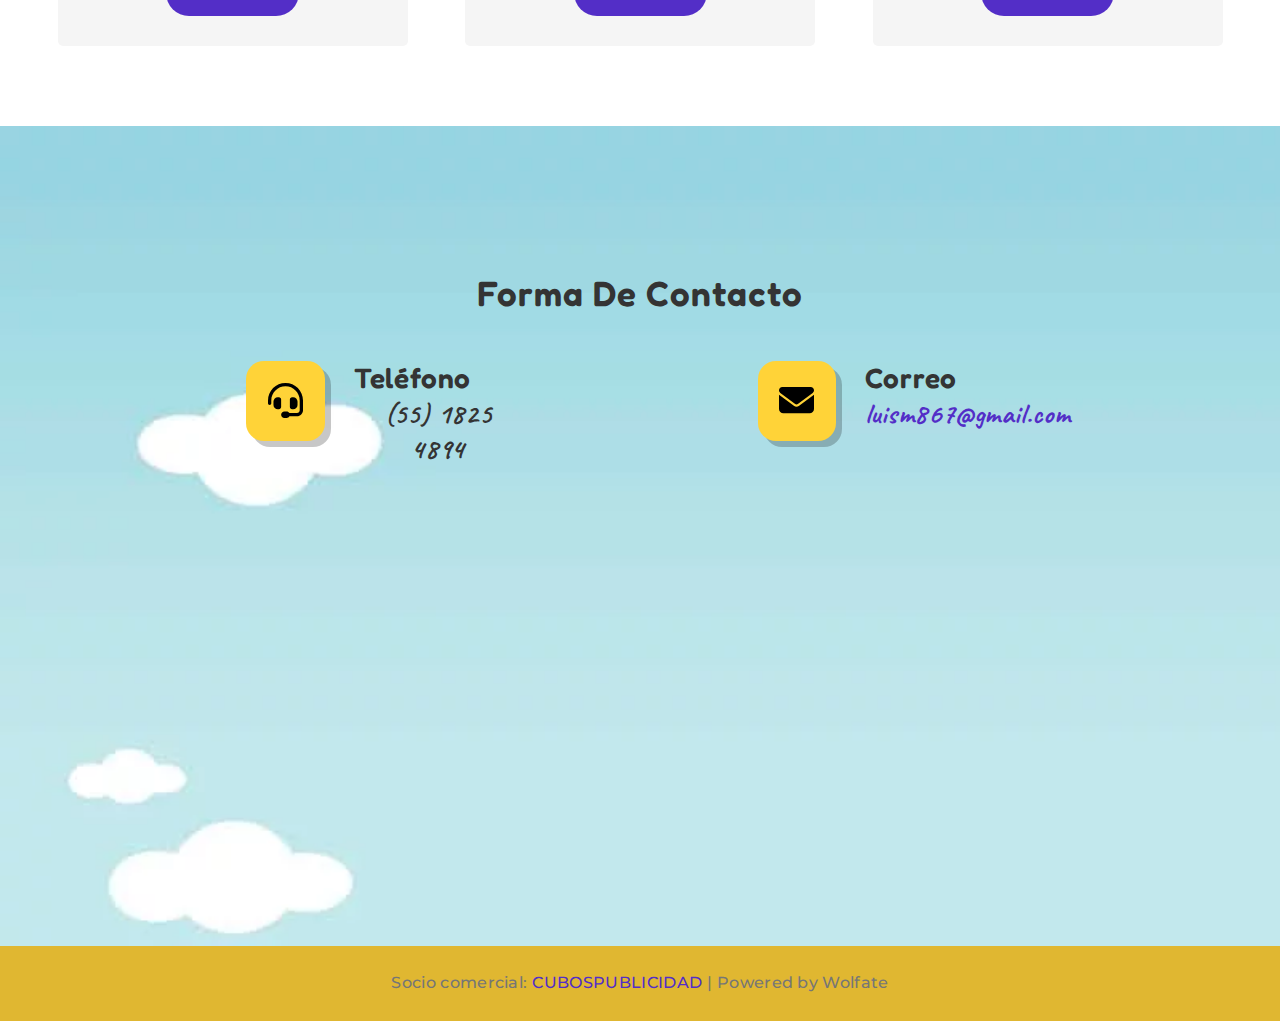
==== commit 3f36da3c: "Add files via upload" ====
--- a/index.html
+++ b/index.html
@@ -1,187 +1,184 @@
-<!DOCTYPE html>
-<html lang="es-mx">
-<head>
-    <meta charset="UTF-8">
-    <meta name="viewport" content="width=device-width, initial-scale=1.0">
-    <title>Fiestas Infantiles en México</title>
-    <meta name="google-site-verification" content="s8ssAG7yH1tpVuRVtxhV7JtZtHO2JPPG2Wwr6k3sKX4" />
-    <meta name="robots" content="index,follow">
-    <link rel="canonical" href="https://fiestasinfantilesmexico.com.mx/">
-    <meta name="description" content="Con nuestro servicio de renta de videojuegos, remolque de videojuegos y simulador de carreras, tus fiestas infantiles serán inolvidables.">
-    <link rel="preconnect" href="https://fonts.googleapis.com">
-    <link rel="preconnect" href="https://fonts.gstatic.com" crossorigin>
-    <link href="https://fonts.googleapis.com/css2?family=Caveat:wght@700&family=Fredoka:wght@600&family=Montserrat:wght@400;500&display=swap" rel="stylesheet">
-    <link rel="stylesheet" href="css/estilos.css">
-</head>
-<header>
-    <div class="Header">
-        <div class="Menu">
-          <a href="./index.html">Inicio</a>
-          <a href="./remolque-de-videojuegos/index.html">Renta de videojuegos</a>
-          <a href="./remolque-de-videojuegos/index.html">Trailer de videojuegos</a>
-          <a href="./simulador-de-carreras/index.html">Simulador de carreras</a>
-          <a href="#Contacto">Contacto</a>
-        </div>
-      </div>
-</header>
-<main>
-    <img src="./img/banner-home.webp" alt="Banner_home" style="width: 100%;">
-    <div class="Intro">
-      <p class="Organizamos">Organizamos tus</p>
-      <p class="Fiestas">Fiestas Infantiles</p>
-      <p class="Inicio_Texto">Con nosotros podrás enriquecer tu evento con súper héroes, botargas, fiestas temáticas, renta de videojuegos y demás servicios personalizados que te garantizarán una fiesta de cumpleaños divertida.</p>
-    </div>
-    <div class="Intro-2">
-        <div class="Intro-2_Izquierda">
-          <p class="Intro-2_Titulo">¿Qué son para nosotros las fiestas infantiles?</p>
-          <p class="Intro-2_Texto">Más que un evento como una fiesta familiar para celebrar un cumpleaños o una reunión de amigos para divertirse nosotros creemos que las fiestas infantiles son una experiencia que todos los niños recordarán por toda su vida y que compartirán rodeados de familiares y amigos. <br> Creemos que en las fiestas infantiles actuales debe haber decoraciones y atracciones especiales para que todos los niños se diviertan.</p>
-          <a href="#Galeria" class="Intro-2_Boton">
-              <div class="Intro-2_TextoBoton">Ver Galeria</div>
-          </a>
-        </div>
-        <div class="Intro-2_Derecha">
-            <p class="Intro-2_Titulo">¿Qué hay de especial en nuestras fiestas?</p>
-            <p class="Intro-2_Texto">Estamos al día con las últimas novedades en fiestas infantiles que garantizan la diversión total del festejado y sus invitados, nuestra variedad de servicios son perfectos para crear una experiencia inolvidable para todos tus invitados y, muy importante, para el festejado. <br> Desde una fiesta gamer en la que podrán disfrutar sus videojuegos favoritos hasta shows infantiles con personajes infantiles, tu fiesta será una experiencia inolvidable.</p>
-            <a href="#Servicios" class="Intro-2_Boton">
-                <div class="Intro-2_TextoBoton">Ver Servicios</div>
-            </a>
-        </div>
-    </div>
-    <div class="Galeria" id="Galeria">
-        <div class="Galeria_Tabla">
-            <div class="Galeria_Fila">
-                <img src="./img/simulador-1.webp" alt="simulador-1" class="Galeria_Imagen">
-                <img src="./img/simulador-2.webp" alt="simulador-2" class="Galeria_Imagen">
-                <img src="./img/simulador-3.webp" alt="simulador-3" class="Galeria_Imagen">
-                <img src="./img/simulador-4.webp" alt="simulador-4" class="Galeria_Imagen">
-            </div>
-            <div class="Galeria_Fila">
-                <img src="./img/simulador-5.webp" alt="simulador-5" class="Galeria_Imagen">
-                <img src="./img/simulador-6.webp" alt="simulador-6" class="Galeria_Imagen">
-                <img src="./img/simulador-7.webp" alt="simulador-7" class="Galeria_Imagen">
-                <img src="./img/simulador-8.webp" alt="simulador-8" class="Galeria_Imagen">
-            </div>
-            <div class="Galeria_Fila">
-                <img src="./img/simulador-9.webp" alt="simulador-9" class="Galeria_Imagen">
-                <img src="./img/videojuegos-1.webp" alt="videojuegos-1" class="Galeria_Imagen">
-                <img src="./img/videojuegos-2.webp" alt="videojuegos-2" class="Galeria_Imagen">
-                <img src="./img/videojuegos-3.webp" alt="videojuegos-3" class="Galeria_Imagen">
-            </div>
-        </div>
-    </div>
-    <div class="Servicios" id="Servicios">
-        <div class="Servicios_Izquierda">
-            <div class="Servicios_Izquierda-1">
-                <img src="./img/videojuegos-4.webp" alt="videojuegos-4" class="Servicios_Imagen">
-                <p class="Servicios_Titulo">¿Qué hacemos?</p>
-                <p class="Servicios_Texto">Transformar un gran día especial en una aventura espectacular con mucha diversión, rodeado de tus familiares y amigos.</p>
-            </div>
-            <div class="Servicios_Izquierda-2">
-                <img src="./img/remolque-1.webp" alt="remolque-1" class="Servicios_Imagen">
-                <p class="Servicios_Titulo">¿Por qué nosotros?</p>
-                <p class="Servicios_Texto">Te aseguramos que la diversión y convivencia con tus invitados, dejarán un buen recuerdo que todos disfrutarán.</p>
-            </div>
-        </div>
-        <div class="Servicios_Derecha">
-            <p class="Servicios_Derecha_Titulo">Nuestros Servicios</p>
-            <p class="Servicios_Derecha_Texto">Te aseguramos que la diversión y convivencia con tus invitados, dejarán un buen recuerdo que todos disfrutarán.</p>
-            <div class="Servicios_Derecha_Servicios">
-                <img src="./img/Vector.svg" alt="vector" class="Servicios_Derecha_Vector">
-                <p class="Servicios_Derecha_Texto" style=" left: 35px; top: 0px;">Renta de videojuegos</p>
-            </div>
-            <div class="Servicios_Derecha_Servicios">
-                <img src="./img/Vector.svg" alt="vector" class="Servicios_Derecha_Vector">
-                <p class="Servicios_Derecha_Texto" style=" left: 35px; top: 0px;">Remolque de videojuegos</p>
-            </div>
-            <div class="Servicios_Derecha_Servicios">
-                <img src="./img/Vector.svg" alt="vector" class="Servicios_Derecha_Vector">
-                <p class="Servicios_Derecha_Texto" style=" left: 35px; top: 0px;">Simulador de carreras</p>
-            </div>
-        </div>
-    </div>
-    <div class="Contacto_Mensaje">
-        <div class="SaberMas">¿Quieres saber màs?</div>
-        <div class="DejarMensaje">Déjanos un mensaje</div>
-        <a href="#Contacto" class="Contactar_Boton">
-            <div class="Contactar_Mensaje">CONTACTAR</div>
-        </a>
-    </div>
-    <div class="MejorFiesta_Cuadro">
-        <div class="Creamos_Cuadro">
-            <div class="Creamos_Linea"></div>
-            <div class="Creamos_Texto">Creamos la</div>
-            <div class="Creamos_Linea"></div>
-        </div>
-        <div class="MejorFiesta_Texto">MEJOR FIESTA</div>
-        <div class="MejorFiesta_Texto2">Nuestra variedad de servicios nos permite realizar una fiesta inolvidable para el festejado y todos sus invitados con momentos de mucha diversión.</div>
-    </div>
-    <div class="Servicios2_Cuadro">
-        <div class="LoQueOfrecemos_Texto">Lo Que Ofrecemos</div>
-        <div class="Servicios2_Cuadros">
-            <div class="Servicios2_CuadrosTamaño">
-                <img src="./img/videojuegos-5.webp" alt="videojuegos-5" class="Servicios2_CuadroImagen">
-                <div class="Servicios2_CuadrosTexto">
-                    <div class="Servicios2_CuadrosTexto--Titulo">RENTA DE VIDEOJUEGOS</div>
-                    <div class="Servicios2_CuadrosTexto--Descripcion">Llevamos tus videojuegos favoritos de Xbox a tu fiesta, pasa un momento de mucha diversión.</div>
-                    <a href="./renta-de-videojuegos/index.html" class="Servicios2_SaberMasBoton">Saber Más</a>
-                </div>
-            </div>
-            <div class="Servicios2_CuadrosTamaño">
-                <img src="./img/remolque-3.webp" alt="remolque-3" class="Servicios2_CuadroImagen">
-                <div class="Servicios2_CuadrosTexto">
-                    <div class="Servicios2_CuadrosTexto--Titulo">REMOLQUE DE VIDEOJUEGOS</div>
-                    <div class="Servicios2_CuadrosTexto--Descripcion">Llevamos tus videojuegos favoritos de Xbox a tu fiesta, pasa un momento de mucha diversión.</div>
-                    <a href="./remolque-de-videojuegos/index.html" class="Servicios2_SaberMasBoton">Saber Más</a>
-                </div>
-            </div>
-            <div class="Servicios2_CuadrosTamaño">
-                <img src="./img/simulador-7.webp" alt="simulador-7" class="Servicios2_CuadroImagen">
-                <div class="Servicios2_CuadrosTexto">
-                    <div class="Servicios2_CuadrosTexto--Titulo">SIMULADOR DE CARRERAS</div>
-                    <div class="Servicios2_CuadrosTexto--Descripcion">Para los más atrevidos vive la experiencia de las carreras con pantallas de gran calidad.</div>
-                    <a href="./simulador-de-carreras/index.html" class="Servicios2_SaberMasBoton">Saber Más</a>
-                </div>
-            </div>
-        </div>
-    </div>
-    <div class="CuadroContactoTamaño" id="Contacto">
-        <div class="CuadroContacto">
-            <div class="FormaDeContacto">
-                <div class="FormaDeContacto_Titulo">Forma De Contacto</div>
-                <div class="TelefonoCorreoCuadro">
-                    <div class="ContactoCuadro">
-                        <div class="ContactoCuadro_Datos">
-                            <div class="ContactoCuadro_Titulo">Teléfono</div>
-                            <div class="ContactoCuadro_Descripcion">(55) 1825 4894</div>
-                        </div>
-                        <div class="ContactoCuadro_Imagen">
-                            <img src="./img/icon-telefono.svg" alt="icon-telefono">
-                        </div>
-                    </div>
-                    <div class="ContactoCuadro">
-                        <div class="ContactoCuadro_Datos">
-                            <div class="ContactoCuadro_Titulo">Correo</div>
-                            <div class="ContactoCuadro_Descripcion">
-                                <a href="mailto: luism867@gmail.com">luism867@gmail.com</a>
-                            </div>
-                        </div>
-                        <div class="ContactoCuadro_Imagen">
-                            <img src="./img/icon-correo.svg" alt="icon-correo">
-                        </div>
-                    </div>
-                </div>
-            </div>
-            <iframe src="https://www.google.com/maps/embed?pb=!1m14!1m8!1m3!1d3763.8319242048283!2d-99.113473!3d19.376429!3m2!1i1024!2i768!4f13.1!3m3!1m2!1s0x85d1fe6544f59cb7%3A0x861312a6c75c7e5e!2sFrancisco%20Villa%20180%2C%20Amp%20el%20Triunfo%2C%20Iztapalapa%2C%2009410%20Ciudad%20de%20M%C3%A9xico%2C%20CDMX%2C%20M%C3%A9xico!5e0!3m2!1ses-419!2sus!4v1691626942577!5m2!1ses-419!2sus" width="600" height="450" style="border:0;" allowfullscreen="" loading="lazy" referrerpolicy="no-referrer-when-downgrade"></iframe>
-        </div>
-    </div>
-</main>
-<footer>
-    <div class="Footer">
-        <div class="FooterTexto">
-            <div style="color: #767676; font-size: 16px; font-family: Montserrat; font-weight: 500; line-height: 30px; letter-spacing: 0.32px;">Socio comercial: </div>
-            <div style="color: #532EC7; font-size: 16px; font-family: Montserrat; font-weight: 500; line-height: 30px; letter-spacing: 0.32px;"> CUBOSPUBLICIDAD</div>
-            <div style="color: #767676; font-size: 16px; font-family: Montserrat; font-weight: 500; line-height: 30px; letter-spacing: 0.32px;"> | Powered by Wolfate</div>
-        </div>
-    </div>
-</footer>
+<!DOCTYPE html>
+<html lang="es-mx">
+<head>
+    <meta charset="UTF-8">
+    <meta name="viewport" content="width=device-width, initial-scale=1.0">
+    <title>Fiestas Infantiles en México</title>
+    <meta name="google-site-verification" content="s8ssAG7yH1tpVuRVtxhV7JtZtHO2JPPG2Wwr6k3sKX4" />
+    <meta name="robots" content="index,follow">
+    <link rel="canonical" href="https://fiestasinfantilesmexico.com.mx/">
+    <meta name="description" content="Con nuestro servicio de renta de videojuegos, remolque de videojuegos y simulador de carreras, tus fiestas infantiles serán inolvidables.">
+    <link rel="preconnect" href="https://fonts.googleapis.com">
+    <link rel="preconnect" href="https://fonts.gstatic.com" crossorigin>
+    <link href="https://fonts.googleapis.com/css2?family=Caveat:wght@700&family=Fredoka:wght@600&family=Montserrat:wght@400;500&display=swap" rel="stylesheet">
+    <link rel="stylesheet" href="css/estilos.css">
+</head>
+    <body>
+    <header>
+        <div class="Header">
+            <div class="Menu">
+              <a href="./index.html">Inicio</a>
+              <a href="./renta-de-videojuegos/index.html">Renta de videojuegos</a>
+              <a href="./remolque-de-videojuegos/index.html">Trailer de videojuegos</a>
+              <a href="./simulador-de-carreras/index.html">Simulador de carreras</a>
+              <a href="#Contacto">Contacto</a>
+            </div>
+          </div>
+    </header>
+    <main>
+        <img src="./img/banner-home.webp" alt="Banner_home" style="width: 100%;">
+        <div class="Intro">
+          <p class="Organizamos">Organizamos tus</p>
+          <p class="Fiestas">Fiestas Infantiles</p>
+          <p class="Inicio_Texto">Con nosotros podrás enriquecer tu evento con súper héroes, botargas, fiestas temáticas, renta de videojuegos y demás servicios personalizados que te garantizarán una fiesta de cumpleaños divertida.</p>
+        </div>
+        <div class="Intro-2">
+            <div class="Intro-2_Izquierda">
+              <p class="Intro-2_Titulo">¿Qué son para nosotros las fiestas infantiles?</p>
+              <p class="Intro-2_Texto">Más que un evento como una fiesta familiar para celebrar un cumpleaños o una reunión de amigos para divertirse nosotros creemos que las fiestas infantiles son una experiencia que todos los niños recordarán por toda su vida y que compartirán rodeados de familiares y amigos. <br> Creemos que en las fiestas infantiles actuales debe haber decoraciones y atracciones especiales para que todos los niños se diviertan.</p>
+              <a href="#Galeria" class="Intro-2_Boton">Ver Galeria</a>
+            </div>
+            <div class="Intro-2_Derecha">
+                <p class="Intro-2_Titulo">¿Qué hay de especial en nuestras fiestas?</p>
+                <p class="Intro-2_Texto">Estamos al día con las últimas novedades en fiestas infantiles que garantizan la diversión total del festejado y sus invitados, nuestra variedad de servicios son perfectos para crear una experiencia inolvidable para todos tus invitados y, muy importante, para el festejado. <br> Desde una fiesta gamer en la que podrán disfrutar sus videojuegos favoritos hasta shows infantiles con personajes infantiles, tu fiesta será una experiencia inolvidable.</p>
+                <a href="#Servicios" class="Intro-2_Boton">Ver Servicios</a>
+            </div>
+        </div>
+        <div class="Galeria" id="Galeria">
+            <div class="Galeria_Tabla">
+                <div class="Galeria_Fila">
+                    <img src="./img/simulador-1.webp" alt="simulador-1" class="Galeria_Imagen">
+                    <img src="./img/simulador-2.webp" alt="simulador-2" class="Galeria_Imagen">
+                    <img src="./img/simulador-3.webp" alt="simulador-3" class="Galeria_Imagen">
+                    <img src="./img/simulador-4.webp" alt="simulador-4" class="Galeria_Imagen">
+                </div>
+                <div class="Galeria_Fila">
+                    <img src="./img/simulador-5.webp" alt="simulador-5" class="Galeria_Imagen">
+                    <img src="./img/simulador-6.webp" alt="simulador-6" class="Galeria_Imagen">
+                    <img src="./img/simulador-7.webp" alt="simulador-7" class="Galeria_Imagen">
+                    <img src="./img/simulador-8.webp" alt="simulador-8" class="Galeria_Imagen">
+                </div>
+                <div class="Galeria_Fila">
+                    <img src="./img/simulador-9.webp" alt="simulador-9" class="Galeria_Imagen">
+                    <img src="./img/videojuegos-1.webp" alt="videojuegos-1" class="Galeria_Imagen">
+                    <img src="./img/videojuegos-2.webp" alt="videojuegos-2" class="Galeria_Imagen">
+                    <img src="./img/videojuegos-3.webp" alt="videojuegos-3" class="Galeria_Imagen">
+                </div>
+            </div>
+        </div>
+        <div class="Servicios" id="Servicios">
+            <div class="Servicios_Izquierda">
+                <div class="Servicios_Izquierda-1">
+                    <img src="./img/videojuegos-4.webp" alt="videojuegos-4" class="Servicios_Imagen">
+                    <p class="Servicios_Titulo">¿Qué hacemos?</p>
+                    <p class="Servicios_Texto">Transformar un gran día especial en una aventura espectacular con mucha diversión, rodeado de tus familiares y amigos.</p>
+                </div>
+                <div class="Servicios_Izquierda-2">
+                    <img src="./img/remolque-1.webp" alt="remolque-1" class="Servicios_Imagen">
+                    <p class="Servicios_Titulo">¿Por qué nosotros?</p>
+                    <p class="Servicios_Texto">Te aseguramos que la diversión y convivencia con tus invitados, dejarán un buen recuerdo que todos disfrutarán.</p>
+                </div>
+            </div>
+            <div class="Servicios_Derecha">
+                <p class="Servicios_Derecha_Titulo">Nuestros Servicios</p>
+                <p class="Servicios_Derecha_Texto">Te aseguramos que la diversión y convivencia con tus invitados, dejarán un buen recuerdo que todos disfrutarán.</p>
+                <div class="Servicios_Derecha_Servicios">
+                    <img src="./img/Vector.svg" alt="vector" class="Servicios_Derecha_Vector">
+                    <p class="Servicios_Derecha_Texto" style=" left: 35px; top: 0px;">Renta de videojuegos</p>
+                </div>
+                <div class="Servicios_Derecha_Servicios">
+                    <img src="./img/Vector.svg" alt="vector" class="Servicios_Derecha_Vector">
+                    <p class="Servicios_Derecha_Texto" style=" left: 35px; top: 0px;">Remolque de videojuegos</p>
+                </div>
+                <div class="Servicios_Derecha_Servicios">
+                    <img src="./img/Vector.svg" alt="vector" class="Servicios_Derecha_Vector">
+                    <p class="Servicios_Derecha_Texto" style=" left: 35px; top: 0px;">Simulador de carreras</p>
+                </div>
+            </div>
+        </div>
+        <div class="Contacto_Mensaje">
+            <div class="SaberMas">¿Quieres saber màs?</div>
+            <div class="DejarMensaje">Déjanos un mensaje</div>
+            <a href="#Contacto" class="Contactar_Boton Contactar_Mensaje">CONTACTAR</a>
+        </div>
+        <div class="MejorFiesta_Cuadro">
+            <div class="Creamos_Cuadro">
+                <div class="Creamos_Linea"></div>
+                <div class="Creamos_Texto">Creamos la</div>
+                <div class="Creamos_Linea"></div>
+            </div>
+            <div class="MejorFiesta_Texto">MEJOR FIESTA</div>
+            <div class="MejorFiesta_Texto2">Nuestra variedad de servicios nos permite realizar una fiesta inolvidable para el festejado y todos sus invitados con momentos de mucha diversión.</div>
+        </div>
+        <div class="Servicios2_Cuadro">
+            <div class="LoQueOfrecemos_Texto">Lo Que Ofrecemos</div>
+            <div class="Servicios2_Cuadros">
+                <div class="Servicios2_CuadrosTamaño">
+                    <img src="./img/videojuegos-5.webp" alt="videojuegos-5" class="Servicios2_CuadroImagen">
+                    <div class="Servicios2_CuadrosTexto">
+                        <div class="Servicios2_CuadrosTexto--Titulo">RENTA DE VIDEOJUEGOS</div>
+                        <div class="Servicios2_CuadrosTexto--Descripcion">Llevamos tus videojuegos favoritos de Xbox a tu fiesta, pasa un momento de mucha diversión.</div>
+                        <a href="./renta-de-videojuegos/index.html" class="Servicios2_SaberMasBoton">Saber Más</a>
+                    </div>
+                </div>
+                <div class="Servicios2_CuadrosTamaño">
+                    <img src="./img/remolque-3.webp" alt="remolque-3" class="Servicios2_CuadroImagen">
+                    <div class="Servicios2_CuadrosTexto">
+                        <div class="Servicios2_CuadrosTexto--Titulo">REMOLQUE DE VIDEOJUEGOS</div>
+                        <div class="Servicios2_CuadrosTexto--Descripcion">Llevamos tus videojuegos favoritos de Xbox a tu fiesta, pasa un momento de mucha diversión.</div>
+                        <a href="./remolque-de-videojuegos/index.html" class="Servicios2_SaberMasBoton">Saber Más</a>
+                    </div>
+                </div>
+                <div class="Servicios2_CuadrosTamaño">
+                    <img src="./img/simulador-7.webp" alt="simulador-7" class="Servicios2_CuadroImagen">
+                    <div class="Servicios2_CuadrosTexto">
+                        <div class="Servicios2_CuadrosTexto--Titulo">SIMULADOR DE CARRERAS</div>
+                        <div class="Servicios2_CuadrosTexto--Descripcion">Para los más atrevidos vive la experiencia de las carreras con pantallas de gran calidad.</div>
+                        <a href="./simulador-de-carreras/index.html" class="Servicios2_SaberMasBoton">Saber Más</a>
+                    </div>
+                </div>
+            </div>
+        </div>
+        <div class="CuadroContactoTamaño" id="Contacto">
+            <div class="CuadroContacto">
+                <div class="FormaDeContacto">
+                    <div class="FormaDeContacto_Titulo">Forma De Contacto</div>
+                    <div class="TelefonoCorreoCuadro">
+                        <div class="ContactoCuadro">
+                            <div class="ContactoCuadro_Datos">
+                                <div class="ContactoCuadro_Titulo">Teléfono</div>
+                                <div class="ContactoCuadro_Descripcion">(55) 1825 4894</div>
+                            </div>
+                            <div class="ContactoCuadro_Imagen">
+                                <img src="./img/icon-telefono.svg" alt="icon-telefono">
+                            </div>
+                        </div>
+                        <div class="ContactoCuadro">
+                            <div class="ContactoCuadro_Datos">
+                                <div class="ContactoCuadro_Titulo">Correo</div>
+                                <div class="ContactoCuadro_Descripcion">
+                                    <a href="mailto: luism867@gmail.com">luism867@gmail.com</a>
+                                </div>
+                            </div>
+                            <div class="ContactoCuadro_Imagen">
+                                <img src="./img/icon-correo.svg" alt="icon-correo">
+                            </div>
+                        </div>
+                    </div>
+                </div>
+                <iframe src="https://www.google.com/maps/embed?pb=!1m14!1m8!1m3!1d3763.8319242048283!2d-99.113473!3d19.376429!3m2!1i1024!2i768!4f13.1!3m3!1m2!1s0x85d1fe6544f59cb7%3A0x861312a6c75c7e5e!2sFrancisco%20Villa%20180%2C%20Amp%20el%20Triunfo%2C%20Iztapalapa%2C%2009410%20Ciudad%20de%20M%C3%A9xico%2C%20CDMX%2C%20M%C3%A9xico!5e0!3m2!1ses-419!2sus!4v1691626942577!5m2!1ses-419!2sus" width="600" height="450" style="border:0;" allowfullscreen="" loading="lazy" referrerpolicy="no-referrer-when-downgrade"></iframe>
+            </div>
+        </div>
+        <footer>
+            <div class="Footer">
+                <div class="FooterTexto">
+                    <div class="FooterTexto2">Socio comercial: </div>
+                    <div class="FooterTexto2" style="color: #532EC7"> CUBOSPUBLICIDAD</div>
+                    <div class="FooterTexto2"> | Powered by Wolfate</div>
+                </div>
+            </div>
+        </footer>
+    </main>
+    
+</body>
 </html>--- a/css/estilos.css
+++ b/css/estilos.css
@@ -1,650 +1,932 @@
-*{
-    margin: 0;
-    padding: 0;
-    box-sizing: border-box;
-    font-family: 'Montserrat', sans-serif;
-}
-h1,h2,h3,h4,h5,h6{
-    font-family: 'Fredoka', sans-serif;
-}
-a{
-    cursor: pointer;
-    text-decoration: none;
-}
-.Header{
-   position: relative;
-   width: 100%;
-   height: 80px;
-   background-color: #532EC7;
-}
-.Menu{
-    position: absolute;
-    width: 100%;
-    height: 20px;
-    top: 30px;
-    display: flex;
-    flex-direction: row;
-    justify-content: space-evenly;
-}
-div.Menu a{
-    text-decoration: none;
-    color: white;
-    font-family: Fredoka;
-    font-size: 20px;
-}
-.Intro{
-    position: relative;
-    width: 100%;
-    height: 235px;
-    display: flex;
-    justify-content: center;
-    flex-direction: column;
-    align-items: center;
-    margin-top: 10px;
-}
-.Organizamos{
-    color: #FFD338;
-    font-size: 40px;
-    font-family: Caveat;
-    font-weight: 700;
-    letter-spacing: 1.5px;
-}
-.Fiestas{
-    color: #532EC7;
-    font-size: 40px;
-    font-family: Fredoka;
-    font-weight: 700;
-}
-.Inicio_Texto{
-    width: 800px;
-    text-align: center;
-    color: #767676;
-    font-size: 18px;
-    font-weight: 500;
-    line-height: 32px;
-    margin-top: 40px;
-}
-.Intro-2{
-    position: relative;
-    width: 100%;
-    height: 780px;
-    background-image: url(../img/bg-amarillo.webp);
-    margin-top: 15px;
-    display: flex;
-    flex-direction: row;
-    justify-content: center;
-}
-.Intro-2_Izquierda{
-    width: 505px;
-    height: 550px;
-    top: 115px;
-    position: relative;
-    background-color: white;
-}
-.Intro-2_Titulo{
-    width: 445px;
-    left: 30px;
-    top: 30px;
-    position: absolute;
-    color: #343434;
-    font-size: 35px;
-    font-family: Fredoka;
-    font-weight: 600;
-    line-height: 45px;
-    letter-spacing: 1px;
-}
-.Intro-2_Texto{
-    width: 445px;
-    left: 26px;
-    top: 145px;
-    position: absolute;
-    color: #767676;
-    font-size: 15px;
-    font-weight: 500;
-    line-height: 32px;
-    letter-spacing: 0.28px;
-}
-.Intro-2_Boton{
-    width: 147px;
-    height: 46px;
-    left: 30px;
-    top: 468px;
-    position: absolute;
-    background-color: #532EC7;
-    border-radius: 30px;
-}
-.Intro-2_TextoBoton{
-    left: 30px;
-    top: 13px;
-    position: absolute;
-    color: white;
-    font-size: 16px;
-    font-weight: 400;
-}
-.Intro-2_Derecha{
-    width: 505px;
-    height: 550px;
-    top: 115px;
-    position: relative;
-    background-color: #F5F5F5;
-}
-.Galeria{
-    width: 100%;
-    height: 980px;
-    position: relative;
-    background-image: url(../img/bg-morado.webp);
-}
-.Galeria_Tabla{
-    width: 90%;
-    height: 830px;
-    left: 80px;
-    top: 80px;
-    position: relative;
-    display: grid;
-    justify-items: center;
-    row-gap: 50px;
-}
-.Galeria_Fila{
-    display: flex;
-    flex-direction: row;
-    gap: 60px;
-}
-.Galeria_Imagen{
-    max-width: 320px;
-    max-height: 245px;
-}
-.Servicios{
-    position: relative;
-    width: 100%;
-    height: 510px;
-    display: flex;
-    flex-direction: row;
-    justify-content: center;
-}
-.Servicios_Izquierda{
-    position: relative;
-    height: 422px;
-    display: flex;
-    top: 60px;
-    gap: 20px;
-    justify-content: flex-start;
-}
-.Servicios_Izquierda-1{
-    position: relative;
-    width: 330px;
-    height: 422px;
-}
-.Servicios_Imagen{
-position: absolute;
-    width: 300px;
-    height: 220px;
-    border-radius: 20px;
-}
-.Servicios_Titulo{
-    position: absolute;
-    width: 300px;
-    top: 255px;
-    color: #532EC7;
-    font-size: 25px;
-    font-family: Fredoka;
-    font-weight: 600;
-}
-.Servicios_Texto{
-    position: absolute;
-    width: 300px;
-    top: 302px;
-    color: #767676;
-    font-size: 15px;
-    font-weight: 500;
-    line-height: 30px;
-    letter-spacing: 0.30px;
-}
-.Servicios_Izquierda-2{
-    position: relative;
-    width: 330px;
-    height: 422px;
-}
-.Servicios_Derecha{
-    position: relative;
-    width: 440px;
-    height: 422px;
-    background-color: #FFD338;
-    margin-left: 55px;
-    top: 60px;
-}
-.Servicios_Derecha_Titulo{
-    position: relative;
-    width: 365px;
-    left: 25px;
-    top: 25px;
-    color: #363636; 
-    font-size: 25px; 
-    font-family: Fredoka; 
-    font-weight: 600;
-}
-.Servicios_Derecha_Texto{
-    position: relative;
-    width: 365px;
-    left: 25px;
-    top: 70px;
-    color: #363636;
-    font-size: 15px;
-    font-weight: 500;
-    line-height: 30px; 
-    letter-spacing: 0.30px;
-}
-.Servicios_Derecha_Servicios{
-    position: relative;
-    width: 365px;
-    height: 30px;
-    left: 25px;
-    top: 90px;
-    margin-bottom: 10px;
-}
-.Servicios_Derecha_Vector{
-    position: absolute;
-    width: 26px;
-    height: 20px;
-    top: 5px;
-}
-.Contacto_Mensaje{
-    position: relative;
-    width: 100%;
-    height: 380px;
-    background-image: url(../img/bg-morado.webp);
-    top: 70px;
-    display: flex;
-    justify-content: center;
-    flex-direction: column;
-    align-items: center;
-}
-.SaberMas{
-    position: relative;
-    color: #FFD338;
-    font-size: 50px;
-    font-family: Caveat;
-    font-weight: 700;
-    letter-spacing: 0.56px;
-    text-align: center;
-}
-.DejarMensaje{
-    position: relative;
-    color: white;
-    font-size: 55px;
-    font-family: Fredoka;
-    font-weight: 600;
-    letter-spacing: 0.57px;
-    text-align: center;
-}
-.Contactar_Boton{
-    position: relative;
-    width: 147px;
-    height: 52px;
-    background: #F7F7F7;
-    border-radius: 30px;
-    display: flex;
-    justify-content: center;
-    align-items: center;
-    top: 40px;
-    text-decoration: none;
-}
-.Contactar_Mensaje{
-    position: relative; 
-    color: #333333; 
-    font-size: 16px; 
-    font-family: Montserrat; 
-    font-weight: 400;
-}
-.MejorFiesta_Cuadro{
-    position: relative;
-    width: 100%;
-    height: 195px;
-    display: flex;
-    align-items: center;
-    top: 85px;
-    flex-direction: column;
-    justify-content: center;
-}
-.Creamos_Cuadro{
-    position: relative;
-    width: 340px;
-    height: 42px;
-    display: flex;
-    text-align: center;
-    flex-direction: row;
-    align-items: center;
-}
-.Creamos_Linea{
-    position: relative;
-    width: 80px;
-    height: 2px;
-    top: 5px;
-    background: #532EC7;
-}
-.Creamos_Texto{
-    position: relative;
-    width: 200px;
-    height: 42px;
-    color: #FFD338;
-    font-size: 40px;
-    font-family: Caveat;
-    font-weight: 700;
-    letter-spacing: 0.50px;
-}
-.MejorFiesta_Texto{
-    position: relative;
-    top: 15px;
-    color: #343434; 
-    font-size: 35px; 
-    font-family: Fredoka; 
-    font-weight: 600; 
-    line-height: 45px; 
-    letter-spacing: 7.70px;
-}
-.MejorFiesta_Texto2{
-    position: relative;
-    top: 35px;
-    width: 769px; 
-    text-align: center; 
-    color: #767676; 
-    font-size: 16px; 
-    font-family: Montserrat; 
-    font-weight: 500; 
-    line-height: 30px; 
-    letter-spacing: 0.32px;
-}
-.Servicios2_Cuadro{
-    position: relative;
-    height: 598px; 
-}
-.LoQueOfrecemos_Texto{
-    position: relative;
-    color: #343434; 
-    font-size: 35px; 
-    font-family: Fredoka; 
-    font-weight: 600; 
-    line-height: 45px; 
-    letter-spacing: 1px;
-    text-align: center;
-    top: 170px;
-}
-.Servicios2_Cuadros{
-    position: relative;
-    width: 100%;
-    height: 508px;
-    top: 250px;
-    display: flex;
-    justify-content: space-evenly;
-}
-.Servicios2_CuadrosTamaño{
-    width: 350px; 
-    height: 508px;
-    background: #F5F5F5; 
-    border-radius: 5px
-}
-.Servicios2_CuadrosTamaño img{
-    width: 100%;
-    height: 250px;
-    border-top-right-radius: 5px;
-    border-top-left-radius: 5px;
-}
-.Servicios2_CuadrosTexto{
-    position: relative;
-    width: 310px;
-    height: 194px;
-    left: 20px;
-    top: 30px;
-    text-align: center;
-    display: flex;
-    justify-content: center;
-    flex-direction: column;
-    align-items: center;
-    gap: 14px;
-}
-.Servicios2_CuadrosTexto--Titulo{
-    position: relative;  
-    color: #532EC7; 
-    font-size: 17px; 
-    font-family: Fredoka; 
-    font-weight: 600;
-    line-height: 30px; 
-    letter-spacing: 0.50px;
-}
-.Servicios2_CuadrosTexto--Descripcion{
-    position: relative; 
-    width: 310px; 
-    color: #767676; 
-    font-size: 16px; 
-    font-family: Montserrat; 
-    font-weight: 500; 
-    line-height: 30px; 
-    letter-spacing: 0.32px;
-}
-.Servicios2_SaberMasBoton{
-    position: relative;
-    width: 133px;
-    height: 47px;
-    background: #532EC7;
-    border-radius: 30px;
-    color: white;
-    font-size: 14px;
-    font-family: Montserrat;
-    font-weight: 400;
-    display: flex;
-    align-items: center;
-    justify-content: center;
-}
-.CuadroContactoTamaño{
-    position: relative;
-    height: 820px;
-    width: 100%;
-    top: 285px;
-    background-image: url(../img/bg-contacto.webp);
-    background-size: cover;
-}
-.CuadroContacto{
-    position: relative;
-    width: 100%;
-    height: 685px;
-    display: flex;
-    flex-wrap: wrap;
-    justify-content: center;
-    text-align: center;
-    align-items: center;
-    top: 130px;
-}
-.FormaDeContacto{
-    position: relative;
-    width: 80%;
-    height: 175px;
-}
-.FormaDeContacto_Titulo{
-    color: #343434; 
-    font-size: 35px; 
-    font-family: Fredoka; 
-    font-weight: 600; 
-    text-transform: capitalize; 
-    line-height: 45px; 
-    letter-spacing: 1px;
-}
-.TelefonoCorreoCuadro{
-    position: relative;
-    width: 100%;
-    height: 80px;
-    top: 45px;
-    display: flex;
-    justify-content: space-around;
-}
-.ContactoCuadro{
-    position: relative;
-    width: 277px;
-    height: 80px;
-    display: flex;
-    flex-direction: row-reverse;
-    gap: 29px;
-}
-.ContactoCuadro_Datos{
-    position: relative;
-    width: 170px;
-    height: 78px;
-    display: flex;
-    flex-direction: column;
-    align-items: flex-start;
-}
-.ContactoCuadro_Titulo{
-    color: #343434; 
-    font-size: 28px; 
-    font-family: Fredoka; 
-    font-weight: 600; 
-    text-transform: capitalize; 
-    line-height: 35px; 
-    letter-spacing: 0.80px;
-}
-.ContactoCuadro_Descripcion{
-    color: #343434; 
-    font-size: 28px; 
-    font-family: Caveat; 
-    font-weight: 700; 
-    text-transform: capitalize; 
-    line-height: 35px; 
-    letter-spacing: 0.80px;
-}
-.ContactoCuadro_Imagen{
-    position: relative;
-    width: 80px;
-    height: 80px;
-    background: #FFD338; 
-    box-shadow: 6px 6px 0px rgba(0, 0, 0, 0.22); 
-    border-radius: 18px;
-    display: flex;
-    align-items: center;
-    justify-content: center;
-}
-.ContactoCuadro_Imagen img{
-    width: 35px; 
-    height: 35px;
-}
-.ContactoCuadro_Descripcion a{
-    color: #532EC7; 
-    font-size: 28px; 
-    font-family: Caveat; 
-    font-weight: 700; 
-    text-transform: lowercase; 
-    line-height: 35px; 
-    letter-spacing: 0.80px;
-}
-iframe{
-    width: 80%;
-}
-.Footer{
-    position: relative;
-    height: 75px;
-    width: 100%;
-    background: #E0B731;
-    top: 285px
-}
-.FooterTexto{
-    position: relative;
-    top: 22px;
-    display: flex;
-    justify-content: center;
-    gap: 5px;
-}
-.breadcrumbs nav{
-    color: #C7C7C7;
-    padding: 50px; 
-}
-.breadcrumbs nav a{
-    font-weight: 700;
-    text-decoration: none;
-    color: #C7C7C7;
-}
-.TamañoCuadro{
-    position: relative;
-    width: 100%;
-    height: 370px;
-    display: flex;
-    justify-content: center;
-    gap: 25px;
-}
-.CuadroImagenes_Tamaño{
-    position: relative;
-    width: 560px;
-    height: 380px;
-    display: flex;
-    flex-direction: row;
-    flex-wrap: wrap;
-    justify-content: space-around;
-}
-.CuadroImagenes_Tamaño img{
-    width: 180px;
-    height: 180px;
-}
-.CuadroTexto_Derecha{
-    width: 535px;
-    height: 370px;
-    display: flex;
-    gap: 45px;
-    flex-direction: column;
-}
-.Cuadro_Titulo{
-    position: relative; 
-    color: #532EC7; 
-    font-size: 40px; 
-    font-family: Fredoka; 
-    font-weight: 600; 
-    line-height: 60px; 
-    letter-spacing: 1.74px;
-}
-.Cuadro_Descripcion{
-    color: #767676; 
-    font-size: 18px; 
-    font-family: Montserrat; 
-    font-weight: 500; 
-    line-height: 30px;
-}
-.Cuadro_Boton{
-    position: relative; 
-    width: 147px; 
-    height: 46px;
-    background: #532EC7; 
-    border-radius: 30px;
-    color: white; 
-    font-size: 13px; 
-    font-family: Montserrat; 
-    font-weight: 400;
-    display: flex;
-    justify-content: center;
-    align-items: center;
-    cursor: pointer;
-    text-decoration: none;
-}
-.Remolque_Footer{
-    position: relative;
-    height: 75px;
-    width: 100%;
-    background: #E0B731;
-    top: 90px;
-}
-.VideojuegosCuadroImagenes_Tamaño{
-    position: relative;
-    width: 560px;
-    height: 380px;
-    display: flex;
-    flex-direction: row;
-    flex-wrap: wrap;
-    justify-content: space-around;
-}
-
-.VideojuegosCuadroImagenes_Tamaño img{
-    width: 275px;
-    height: 180px;
-}
-/*
-Colores:
-Morado: #532EC7
-Negro: #343434
-Gris: #767676
-Amarillo: #FFD338
-Amarillo Footer: #E0B731
+*{
+    margin: 0;
+    padding: 0;
+    box-sizing: border-box;
+    font-family: 'Montserrat', sans-serif;
+}
+h1,h2,h3,h4,h5,h6{
+    font-family: 'Fredoka', sans-serif;
+}
+a{
+    cursor: pointer;
+    text-decoration: none;
+}
+.Header{
+   position: relative;
+   width: 100%;
+   height: 80px;
+   background-color: #532EC7;
+}
+.Menu{
+    position: relative;
+    width: 100%;
+    height: 20px;
+    top: 30px;
+    display: flex;
+    flex-direction: row;
+    justify-content: space-around;
+    align-items: center;
+}
+div.Menu a{
+    text-decoration: none;
+    color: white;
+    font-family: Fredoka;
+    font-size: 20px;
+}
+.Intro{
+    position: relative;
+    width: 100%;
+    height: 235px;
+    display: flex;
+    justify-content: center;
+    flex-direction: column;
+    align-items: center;
+    margin-top: 10px;
+}
+.Organizamos{
+    color: #FFD338;
+    font-size: 40px;
+    font-family: Caveat;
+    font-weight: 700;
+    letter-spacing: 1.5px;
+}
+.Fiestas{
+    color: #532EC7;
+    font-size: 40px;
+    font-family: Fredoka;
+    font-weight: 700;
+}
+.Inicio_Texto{
+    width: 800px;
+    text-align: center;
+    color: #767676;
+    font-size: 18px;
+    font-weight: 500;
+    line-height: 32px;
+    margin-top: 40px;
+}
+.Intro-2{
+    position: relative;
+    width: 100%;
+    height: 780px;
+    background-image: url(../img/bg-amarillo.webp);
+    margin-top: 15px;
+    display: flex;
+    flex-direction: row;
+    justify-content: center;
+}
+.Intro-2_Izquierda{
+    width: 505px;
+    height: 550px;
+    top: 115px;
+    position: relative;
+    background-color: white;
+}
+.Intro-2_Titulo{
+    width: 445px;
+    left: 30px;
+    top: 30px;
+    position: absolute;
+    color: #343434;
+    font-size: 35px;
+    font-family: Fredoka;
+    font-weight: 600;
+    line-height: 45px;
+    letter-spacing: 1px;
+}
+.Intro-2_Texto{
+    width: 445px;
+    left: 26px;
+    top: 145px;
+    position: relative;
+    color: #767676;
+    font-size: 15px;
+    font-weight: 500;
+    line-height: 32px;
+    letter-spacing: 0.28px;
+}
+.Intro-2_Boton {
+    position: relative;
+    display: flex;
+    width: 147px;
+    height: 46px;
+    left: 30px;
+    top: 180px;
+    background-color: #532EC7;
+    border-radius: 30px;
+    color: white;
+    font-size: 16px;
+    font-weight: 400;
+    justify-content: center;
+    align-items: center;
+}
+.Intro-2_Derecha{
+    width: 505px;
+    height: 550px;
+    top: 115px;
+    position: relative;
+    background-color: #F5F5F5;
+}
+.Galeria{
+    display: flex;
+    width: 100%;
+    height: 980px;
+    position: relative;
+    background-image: url(../img/bg-morado.webp);
+    justify-content: center;
+    align-items: center;
+}
+.Galeria_Tabla{
+    position: relative;
+    width: 100%;
+    display: grid;
+    row-gap: 50px;
+    align-items: center;
+    justify-items: center;
+}
+.Galeria_Fila{
+    display: flex;
+    flex-direction: row;
+    gap: 40px;
+    justify-content: center;
+    flex-wrap: wrap;
+    width: 100%;
+    height: 100%;
+}
+.Galeria_Imagen{
+    width: 20%;
+    height: 100%;
+}
+.Servicios{
+    position: relative;
+    width: 100%;
+    height: 510px;
+    display: flex;
+    flex-direction: row;
+    justify-content: center;
+}
+.Servicios_Izquierda{
+    position: relative;
+    height: 422px;
+    display: flex;
+    top: 60px;
+    gap: 20px;
+    justify-content: flex-start;
+}
+.Servicios_Izquierda-1{
+    position: relative;
+    width: 330px;
+    height: 422px;
+}
+.Servicios_Imagen{
+position: absolute;
+    width: 300px;
+    height: 220px;
+    border-radius: 20px;
+}
+.Servicios_Titulo{
+    position: absolute;
+    width: 300px;
+    top: 255px;
+    color: #532EC7;
+    font-size: 25px;
+    font-family: Fredoka;
+    font-weight: 600;
+}
+.Servicios_Texto{
+    position: absolute;
+    width: 300px;
+    top: 302px;
+    color: #767676;
+    font-size: 15px;
+    font-weight: 500;
+    line-height: 30px;
+    letter-spacing: 0.30px;
+}
+.Servicios_Izquierda-2{
+    position: relative;
+    width: 330px;
+    height: 422px;
+}
+.Servicios_Derecha{
+    position: relative;
+    width: 440px;
+    height: 422px;
+    background-color: #FFD338;
+    margin-left: 55px;
+    top: 60px;
+}
+.Servicios_Derecha_Titulo{
+    position: relative;
+    width: 365px;
+    left: 25px;
+    top: 25px;
+    color: #363636; 
+    font-size: 25px; 
+    font-family: Fredoka; 
+    font-weight: 600;
+}
+.Servicios_Derecha_Texto{
+    position: relative;
+    width: 365px;
+    left: 25px;
+    top: 70px;
+    color: #363636;
+    font-size: 15px;
+    font-weight: 500;
+    line-height: 30px; 
+    letter-spacing: 0.30px;
+}
+.Servicios_Derecha_Servicios{
+    position: relative;
+    width: 365px;
+    height: 30px;
+    left: 25px;
+    top: 90px;
+    margin-bottom: 10px;
+}
+.Servicios_Derecha_Vector{
+    position: absolute;
+    width: 26px;
+    height: 20px;
+    top: 5px;
+}
+.Contacto_Mensaje{
+    position: relative;
+    width: 100%;
+    height: 380px;
+    background-image: url(../img/bg-morado.webp);
+    top: 70px;
+    display: flex;
+    justify-content: center;
+    flex-direction: column;
+    align-items: center;
+}
+.SaberMas{
+    position: relative;
+    color: #FFD338;
+    font-size: 50px;
+    font-family: Caveat;
+    font-weight: 700;
+    letter-spacing: 0.56px;
+    text-align: center;
+}
+.DejarMensaje{
+    position: relative;
+    color: white;
+    font-size: 55px;
+    font-family: Fredoka;
+    font-weight: 600;
+    letter-spacing: 0.57px;
+    text-align: center;
+}
+.Contactar_Boton{
+    position: relative;
+    width: 147px;
+    height: 52px;
+    background: #F7F7F7;
+    border-radius: 30px;
+    display: flex;
+    justify-content: center;
+    align-items: center;
+    top: 40px;
+    text-decoration: none;
+}
+.Contactar_Mensaje{
+    position: relative; 
+    color: #333333; 
+    font-size: 16px; 
+    font-family: Montserrat; 
+    font-weight: 400;
+}
+.MejorFiesta_Cuadro{
+    position: relative;
+    width: 100%;
+    height: 195px;
+    display: flex;
+    align-items: center;
+    top: 85px;
+    flex-direction: column;
+    justify-content: center;
+}
+.Creamos_Cuadro{
+    position: relative;
+    width: 340px;
+    height: 42px;
+    display: flex;
+    text-align: center;
+    flex-direction: row;
+    align-items: center;
+}
+.Creamos_Linea{
+    position: relative;
+    width: 80px;
+    top: 5px;
+    color: #532EC7;
+    border-style: solid;
+}
+.Creamos_Texto{
+    position: relative;
+    width: 200px;
+    height: 42px;
+    color: #FFD338;
+    font-size: 40px;
+    font-family: Caveat;
+    font-weight: 700;
+    letter-spacing: 0.50px;
+}
+.MejorFiesta_Texto{
+    position: relative;
+    top: 15px;
+    color: #343434; 
+    font-size: 35px; 
+    font-family: Fredoka; 
+    font-weight: 600; 
+    line-height: 45px; 
+    letter-spacing: 7.70px;
+}
+.MejorFiesta_Texto2{
+    position: relative;
+    top: 35px;
+    width: 769px; 
+    text-align: center; 
+    color: #767676; 
+    font-size: 16px; 
+    font-family: Montserrat; 
+    font-weight: 500; 
+    line-height: 30px; 
+    letter-spacing: 0.32px;
+}
+.Servicios2_Cuadro{
+    position: relative;
+    height: 598px; 
+}
+.LoQueOfrecemos_Texto{
+    position: relative;
+    color: #343434; 
+    font-size: 35px; 
+    font-family: Fredoka; 
+    font-weight: 600; 
+    line-height: 45px; 
+    letter-spacing: 1px;
+    text-align: center;
+    top: 170px;
+}
+.Servicios2_Cuadros{
+    position: relative;
+    width: 100%;
+    height: 508px;
+    top: 250px;
+    display: flex;
+    justify-content: space-evenly;
+}
+.Servicios2_CuadrosTamaño{
+    width: 350px; 
+    height: 508px;
+    background: #F5F5F5; 
+    border-radius: 5px
+}
+.Servicios2_CuadrosTamaño img{
+    width: 100%;
+    height: 250px;
+    border-top-right-radius: 5px;
+    border-top-left-radius: 5px;
+}
+.Servicios2_CuadrosTexto{
+    position: relative;
+    width: 310px;
+    height: 194px;
+    left: 20px;
+    top: 30px;
+    text-align: center;
+    display: flex;
+    justify-content: center;
+    flex-direction: column;
+    align-items: center;
+    gap: 14px;
+}
+.Servicios2_CuadrosTexto--Titulo{
+    position: relative;  
+    color: #532EC7; 
+    font-size: 17px; 
+    font-family: Fredoka; 
+    font-weight: 600;
+    line-height: 30px; 
+    letter-spacing: 0.50px;
+}
+.Servicios2_CuadrosTexto--Descripcion{
+    position: relative; 
+    width: 310px; 
+    color: #767676; 
+    font-size: 16px; 
+    font-family: Montserrat; 
+    font-weight: 500; 
+    line-height: 30px; 
+    letter-spacing: 0.32px;
+}
+.Servicios2_SaberMasBoton{
+    position: relative;
+    width: 133px;
+    height: 47px;
+    background: #532EC7;
+    border-radius: 30px;
+    color: white;
+    font-size: 14px;
+    font-family: Montserrat;
+    font-weight: 400;
+    display: flex;
+    align-items: center;
+    justify-content: center;
+}
+.CuadroContactoTamaño{
+    position: relative;
+    height: 820px;
+    width: 100%;
+    top: 285px;
+    background-image: url(../img/bg-contacto.webp);
+    background-size: cover;
+}
+.CuadroContacto{
+    position: relative;
+    width: 100%;
+    height: 685px;
+    display: flex;
+    flex-wrap: wrap;
+    justify-content: center;
+    text-align: center;
+    align-items: center;
+    top: 130px;
+}
+.FormaDeContacto{
+    position: relative;
+    width: 80%;
+    height: 175px;
+}
+.FormaDeContacto_Titulo{
+    color: #343434; 
+    font-size: 35px; 
+    font-family: Fredoka; 
+    font-weight: 600; 
+    text-transform: capitalize; 
+    line-height: 45px; 
+    letter-spacing: 1px;
+}
+.TelefonoCorreoCuadro{
+    position: relative;
+    width: 100%;
+    height: 80px;
+    top: 45px;
+    display: flex;
+    justify-content: space-around;
+}
+.ContactoCuadro{
+    position: relative;
+    width: 277px;
+    height: 80px;
+    display: flex;
+    flex-direction: row-reverse;
+    gap: 29px;
+}
+.ContactoCuadro_Datos{
+    position: relative;
+    width: 170px;
+    height: 78px;
+    display: flex;
+    flex-direction: column;
+    align-items: flex-start;
+}
+.ContactoCuadro_Titulo{
+    color: #343434; 
+    font-size: 28px; 
+    font-family: Fredoka; 
+    font-weight: 600; 
+    text-transform: capitalize; 
+    line-height: 35px; 
+    letter-spacing: 0.80px;
+}
+.ContactoCuadro_Descripcion{
+    color: #343434; 
+    font-size: 28px; 
+    font-family: Caveat; 
+    font-weight: 700; 
+    text-transform: capitalize; 
+    line-height: 35px; 
+    letter-spacing: 0.80px;
+}
+.ContactoCuadro_Imagen{
+    position: relative;
+    width: 80px;
+    height: 80px;
+    background: #FFD338; 
+    box-shadow: 6px 6px 0px rgba(0, 0, 0, 0.22); 
+    border-radius: 18px;
+    display: flex;
+    align-items: center;
+    justify-content: center;
+}
+.ContactoCuadro_Imagen img{
+    width: 35px; 
+    height: 35px;
+}
+.ContactoCuadro_Descripcion a{
+    color: #532EC7; 
+    font-size: 28px; 
+    font-family: Caveat; 
+    font-weight: 700; 
+    text-transform: lowercase; 
+    line-height: 35px; 
+    letter-spacing: 0.80px;
+}
+iframe{
+    width: 80%;
+}
+.Footer{
+    position: relative;
+    height: 75px;
+    width: 100%;
+    background: #E0B731;
+    top: 285px
+}
+.FooterTexto{
+    position: relative;
+    top: 22px;
+    display: flex;
+    justify-content: center;
+    gap: 5px;
+}
+.FooterTexto2{
+    color: #767676; 
+    font-size: 16px; 
+    font-family: Montserrat; 
+    font-weight: 500; 
+    line-height: 30px; 
+    letter-spacing: 0.32px
+}
+.breadcrumbs nav{
+    color: #C7C7C7;
+    padding: 50px; 
+}
+.breadcrumbs nav a{
+    font-weight: 700;
+    text-decoration: none;
+    color: #C7C7C7;
+}
+.TamañoCuadro{
+    position: relative;
+    width: 100%;
+    height: 370px;
+    display: flex;
+    justify-content: center;
+    gap: 25px;
+}
+.CuadroImagenes_Tamaño{
+    position: relative;
+    width: 560px;
+    height: 380px;
+    display: flex;
+    flex-direction: row;
+    flex-wrap: wrap;
+    justify-content: space-around;
+}
+.CuadroImagenes_Tamaño img{
+    width: 180px;
+    height: 180px;
+}
+.CuadroTexto_Derecha{
+    width: 535px;
+    height: 370px;
+    display: flex;
+    gap: 45px;
+    flex-direction: column;
+}
+.Cuadro_Titulo{
+    position: relative; 
+    color: #532EC7; 
+    font-size: 40px; 
+    font-family: Fredoka; 
+    font-weight: 600; 
+    line-height: 60px; 
+    letter-spacing: 1.74px;
+}
+.Cuadro_Descripcion{
+    color: #767676; 
+    font-size: 18px; 
+    font-family: Montserrat; 
+    font-weight: 500; 
+    line-height: 30px;
+}
+.Cuadro_Boton{
+    position: relative; 
+    width: 147px; 
+    height: 46px;
+    background: #532EC7; 
+    border-radius: 30px;
+    color: white; 
+    font-size: 13px; 
+    font-family: Montserrat; 
+    font-weight: 400;
+    display: flex;
+    justify-content: center;
+    align-items: center;
+    cursor: pointer;
+    text-decoration: none;
+}
+.Remolque_Footer{
+    position: relative;
+    height: 75px;
+    width: 100%;
+    background: #E0B731;
+    top: 90px;
+}
+.VideojuegosCuadroImagenes_Tamaño{
+    position: relative;
+    width: 560px;
+    height: 380px;
+    display: flex;
+    flex-direction: row;
+    flex-wrap: wrap;
+    justify-content: space-around;
+}
+
+.VideojuegosCuadroImagenes_Tamaño img{
+    width: 275px;
+    height: 180px;
+}
+div.Menu a:hover {
+    color:#FFD338;
+}
+
+
+
+@media screen and (max-width: 767px){
+    div.Menu a{
+        display: flex;
+        flex-direction: row;
+        justify-content: space-evenly;
+        align-items: center;
+        font-size: 9px;
+    }
+    .Organizamos{
+        font-size: 30px;
+    }
+    .Fiestas{
+        font-size: 30px;
+    }
+    .Inicio_Texto{
+        width: 80%;
+        font-size: 10px;
+        line-height: 22px;
+    }
+    .Intro-2{
+        display: flex;
+        flex-direction: column;
+        align-items: center;
+        height: 1200px;
+        justify-content: flex-start;
+    }
+    .Intro-2_Izquierda{
+        width: 85%;
+        top: 50px;
+
+    }
+    .Intro-2_Titulo{
+        width: 85%;
+        font-size: 25px;
+        line-height: 35px;
+
+    }
+    .Intro-2_Texto{
+        width: 80%;
+        font-size: 12px;
+        line-height: 25px;
+    }
+    .Intro-2_Derecha{
+        width: 85%;
+        top: 50px;
+    }
+    .Galeria{
+        height: 380px;
+    }
+    .Galeria_Fila{
+        display: flex;
+        flex-direction: row;
+        gap: 0px;
+        justify-content: space-evenly;
+        flex-wrap: wrap;
+        width: 100%;
+        height: 100%;
+    }
+    .Servicios{
+        flex-direction: column;
+        height: 1370px;
+        justify-content: flex-start;
+        align-items: center;
+    }
+    .Servicios_Imagen{
+        width: 100%;
+    }
+    .Servicios_Izquierda{
+        flex-wrap: wrap;
+        justify-content: center;
+    }
+    .Servicios_Derecha{
+        width: 85%;
+        top: 520px;
+        margin-left: 0px;
+    }
+    .Servicios_Derecha_Texto{
+        top: 45px;
+        width: 90%;
+        font-size: 15px;
+    }
+    .SaberMas{
+        font-size: 40px;
+    }
+    .DejarMensaje{
+        font-size: 37px;
+    }
+    .Creamos_Texto{
+        font-size: 35px;
+    }
+    .MejorFiesta_Texto{
+        font-size: 30px;
+    }
+    .MejorFiesta_Texto2{
+        width: 90%;
+        line-height: 25px;
+    }
+    .LoQueOfrecemos_Texto{
+        font-size: 30px;
+    }
+    .Servicios2_Cuadro{
+        height: 1555px;
+    }
+    .Servicios2_Cuadros{
+        flex-wrap: wrap;
+        top: 200px;
+        gap: 20px;
+    }
+    .CuadroContacto{
+        top: 50px;
+    }
+    .FormaDeContacto{
+        height: 290px;
+    }
+    .FormaDeContacto_Titulo{
+        font-size: 30px;
+    }
+    .TelefonoCorreoCuadro{
+        flex-direction: column;
+        gap: 30px;
+        top: 80px;
+    }
+    .ContactoCuadro_Descripcion a{
+        font-size: 25px;
+    }
+    .CuadroContactoTamaño{
+        height: 890px;
+    }
+    .Footer{
+        top: 220px;
+    }
+    .FooterTexto2{
+        font-size: 11px;
+    }
+    .breadcrumbs nav a{
+        font-size: 10px;
+    }
+    .breadcrumbs nav{
+        padding-top: 50px;
+        padding-bottom: 50px;
+        padding-left: 20px;
+    }
+    .TamañoCuadro{
+        flex-direction: column-reverse;
+        justify-content: flex-end;
+        height: 730px;
+        gap: 0px;
+    }
+    .CuadroImagenes_Tamaño{
+        width: 100%;
+        flex-direction: row;
+        flex-wrap: wrap;
+        gap: 10px;
+        justify-content: center;
+        height: 250px;
+    }
+    .CuadroImagenes_Tamaño img{
+        width: 40%;
+        height: 50%;
+    }
+    .CuadroTexto_Derecha{
+        width: 100%;
+        align-items: center;
+        height: 335px;
+    }
+    .Cuadro_Titulo{
+        font-size: 25px;
+        line-height: 0px;
+    }
+    .Cuadro_Descripcion{
+        font-size: 15px;
+        line-height: 20px;
+        width: 85%;
+    }
+    .Remolque_Footer{
+        top: 20px;
+    }
+    .VideojuegosCuadroImagenes_Tamaño{
+        width: 100%;
+        justify-content: center;
+        gap: 10px;
+    }
+    .VideojuegosCuadroImagenes_Tamaño img{
+        width: 40%;
+        height: 35%;
+    }
+}
+@media screen and (min-width: 767px) and (max-width: 1023px){
+    div.Menu a{
+        font-size: 16px;
+    }
+    .Inicio_Texto{
+        width: 85%;
+    }
+    .Intro-2{
+        flex-direction: column;
+        align-items: center;
+        height: 1400px
+    }
+    .Intro-2_Izquierda{
+        top: 0px;
+    }
+    .Intro-2_Derecha{
+        top: 0px;
+    }
+    .Galeria{
+        height: 620px;
+    }
+    .Galeria_Fila{
+        display: flex;
+        flex-direction: row;
+        gap: 0px;
+        justify-content: space-evenly;
+        flex-wrap: wrap;
+        width: 100%;
+        height: 100%;
+    }
+    .Servicios{
+        flex-direction: column;
+        align-items: center;
+        height: 100%;
+    }
+    .Servicios_Imagen{
+        width: 100%;
+    }
+    .Servicios_Derecha{
+        margin-left: 0px;
+        height: 460px;
+        margin-bottom: 30px;
+        margin-top: 30px;
+    }
+    .MejorFiesta_Texto2{
+        width: 80%;
+    }
+    .Servicios2_Cuadros{
+        flex-wrap: wrap;
+        gap: 10px;
+    }
+    .Servicios2_Cuadro{
+        height: 1060px;
+    }
+    .TamañoCuadro{
+        height: 660px;
+        align-items: center;
+    }
+    .CuadroImagenes_Tamaño{
+        width: 80%;
+        height: 100%;
+    }
+    .CuadroTexto_Derecha{
+        height: 620px;
+        width: 70%;
+    }
+    .Cuadro_Descripcion{
+        width: 80%;
+    }
+    .VideojuegosCuadroImagenes_Tamaño{
+        gap: 10px;
+    }
+    .VideojuegosCuadroImagenes_Tamaño img{
+        width: 80%;
+        height: 37%;
+    }
+}
+/*
+Colores:
+Morado: #532EC7
+Negro: #343434
+Gris: #767676
+Amarillo: #FFD338
+Amarillo Footer: #E0B731
 */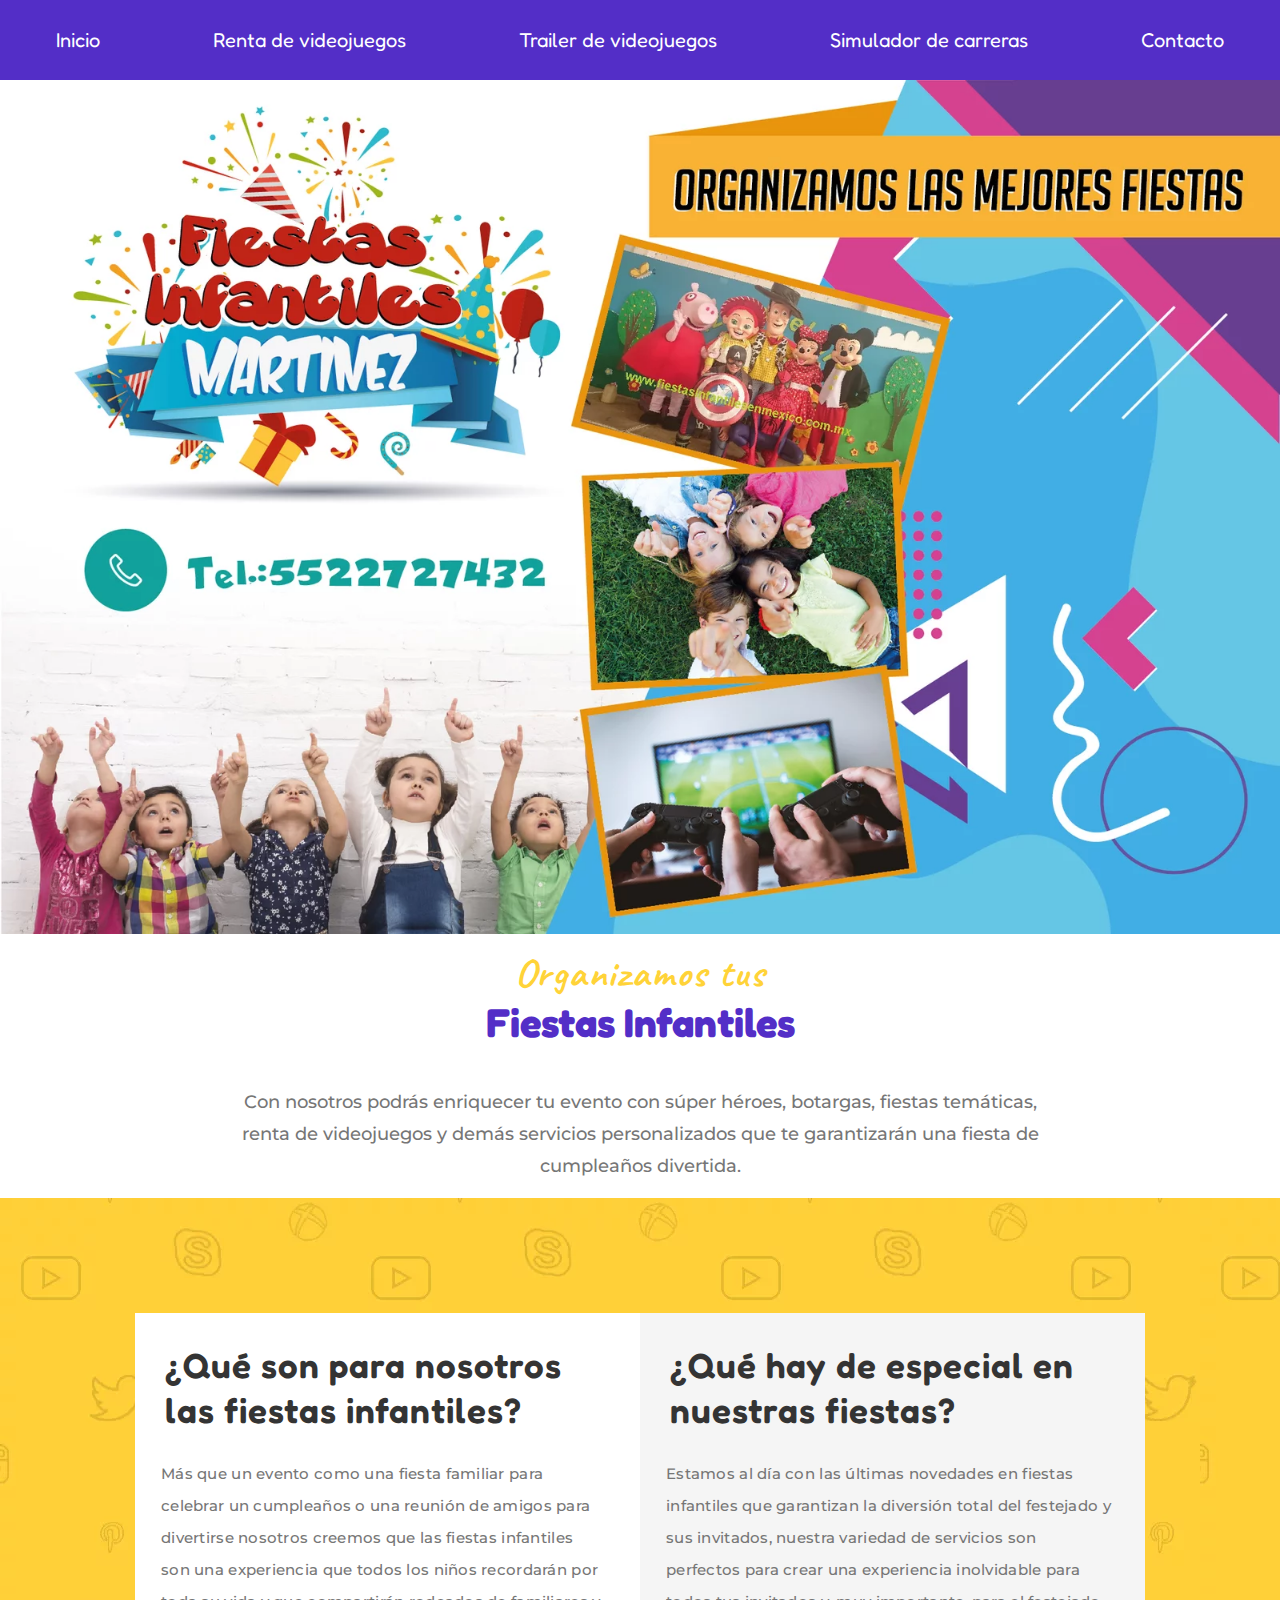
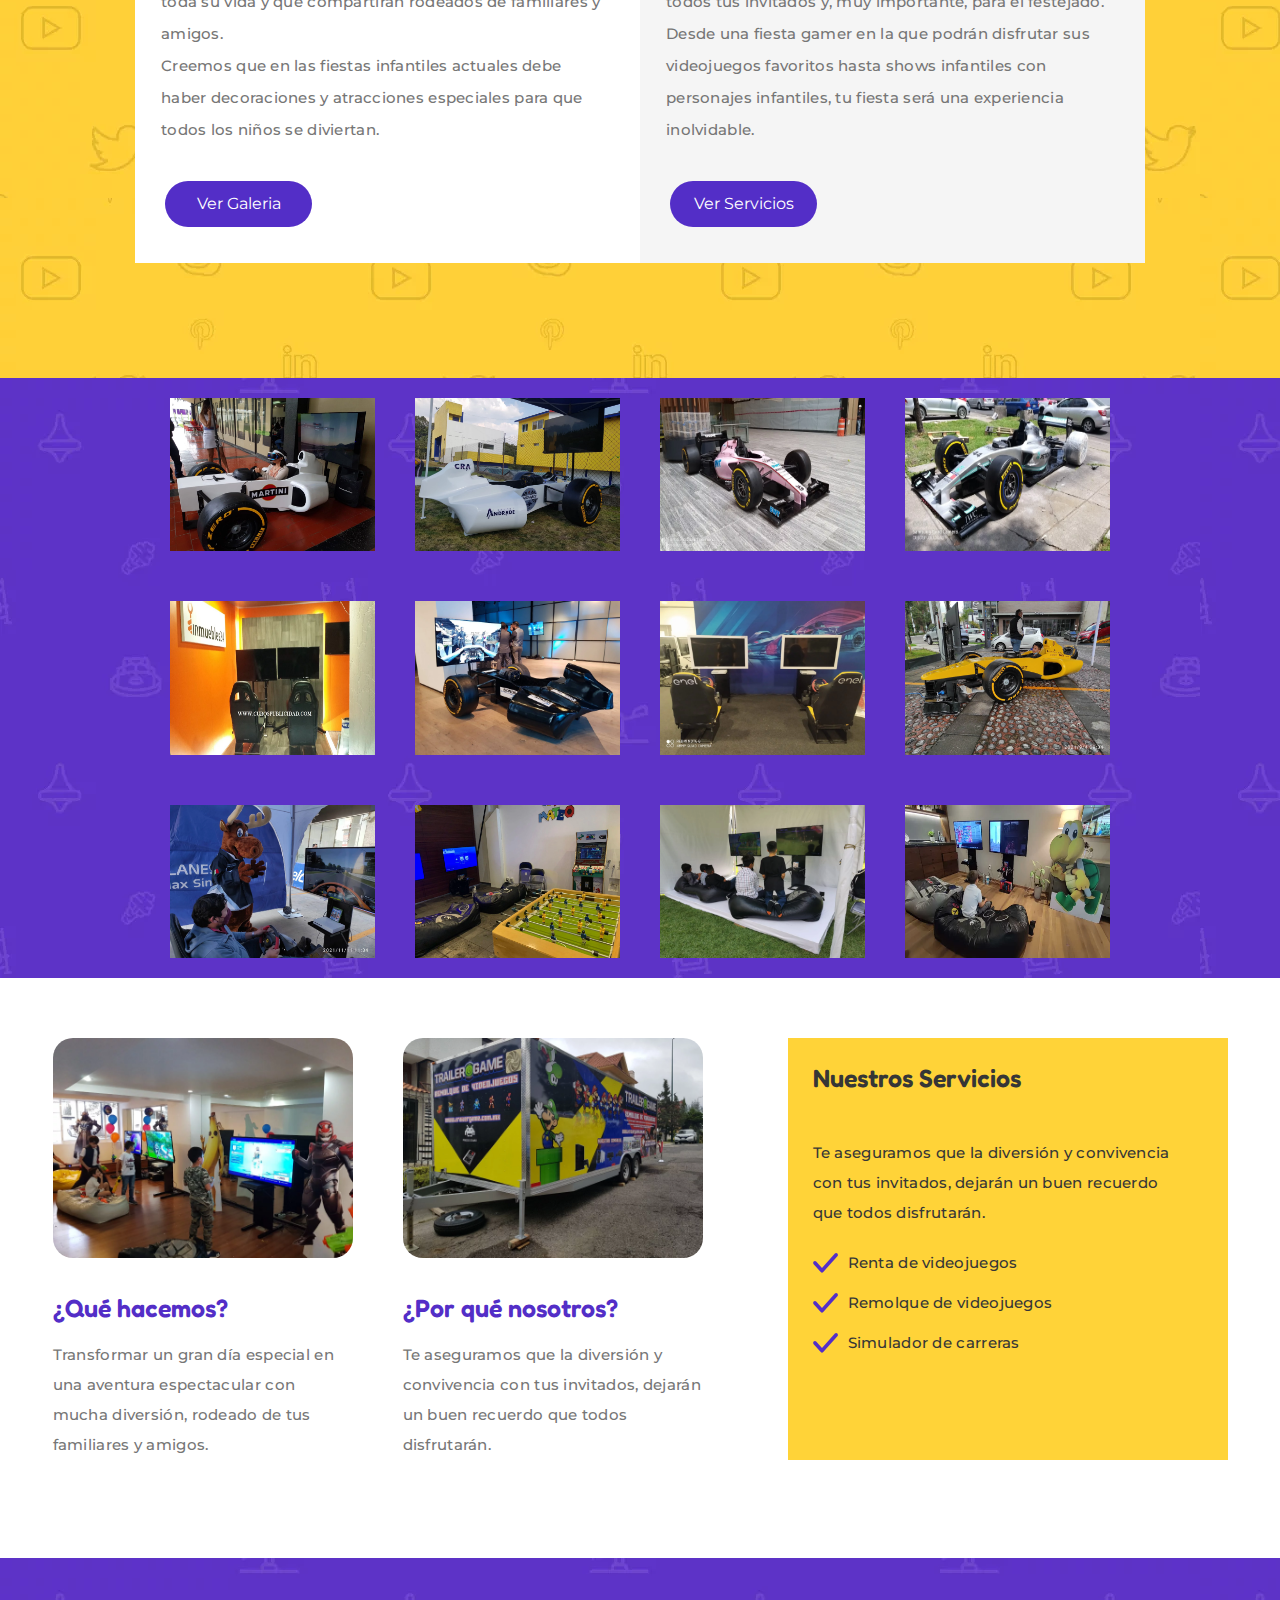
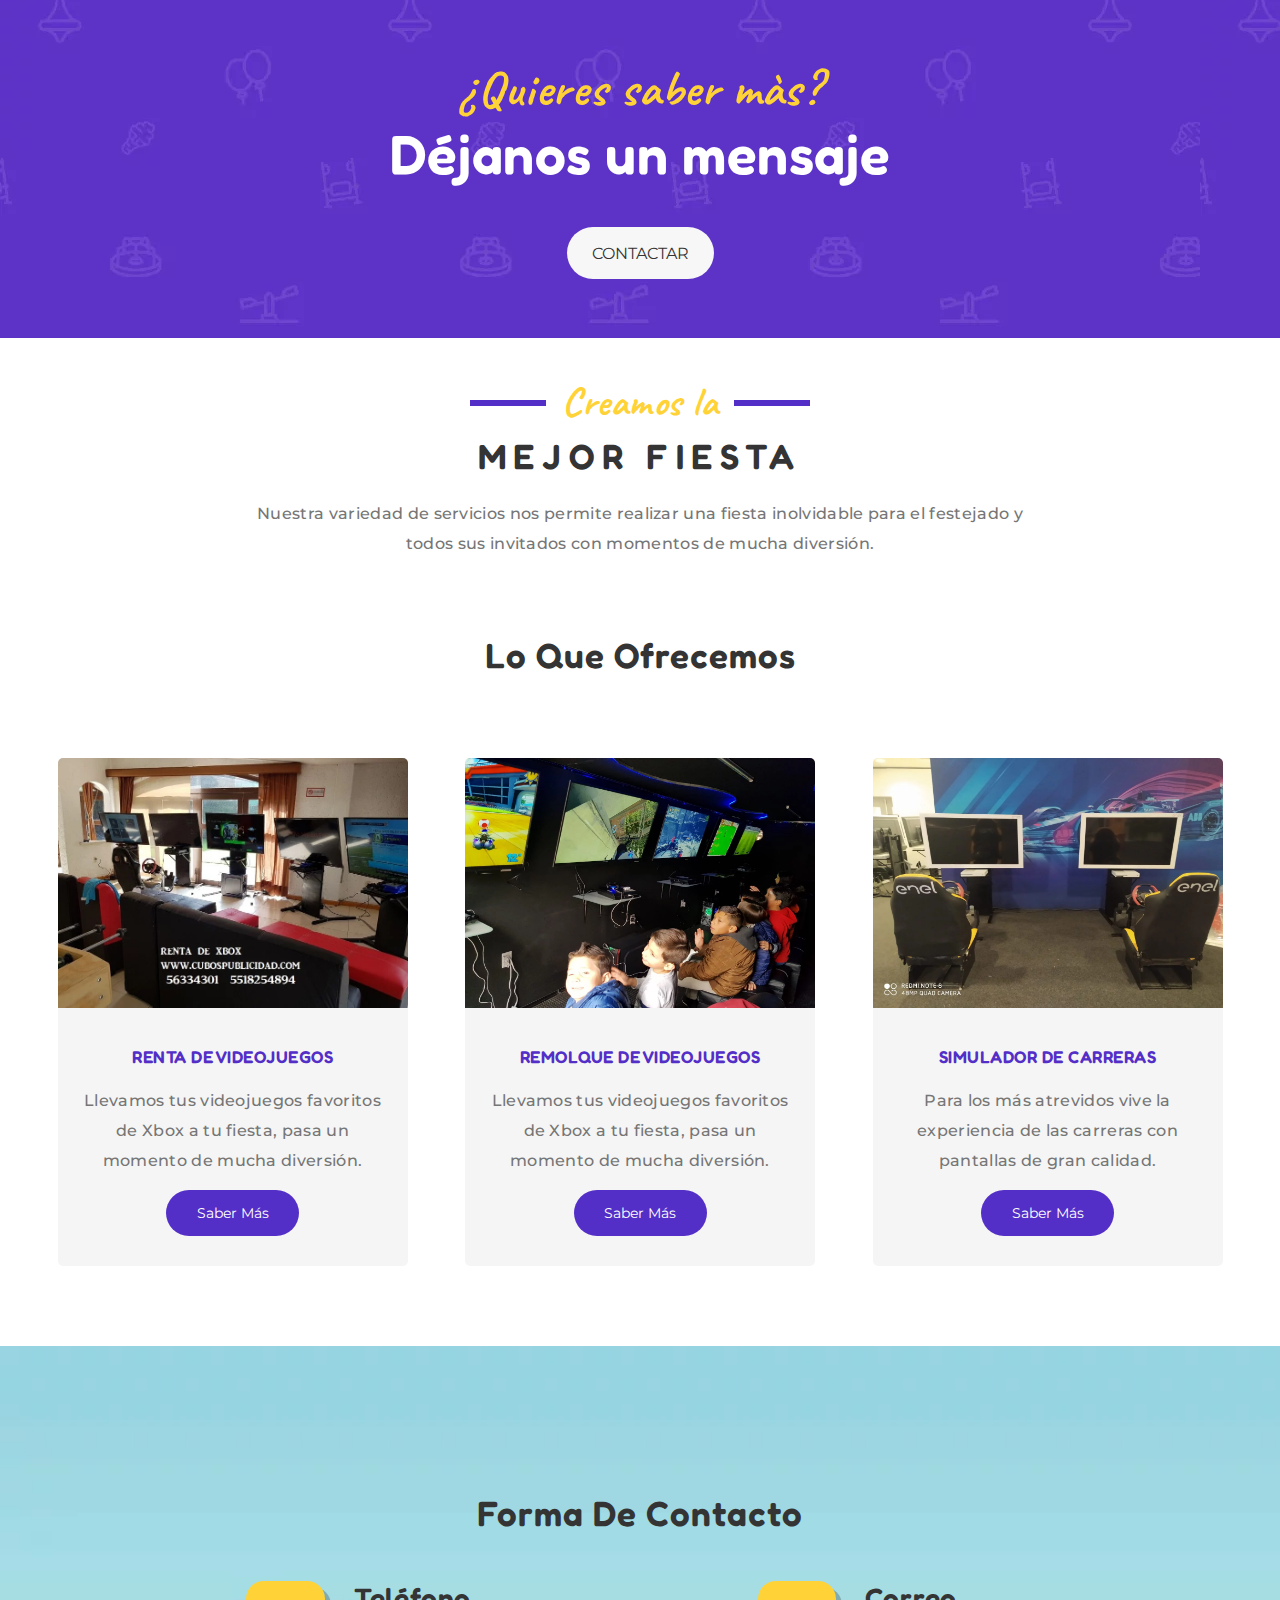
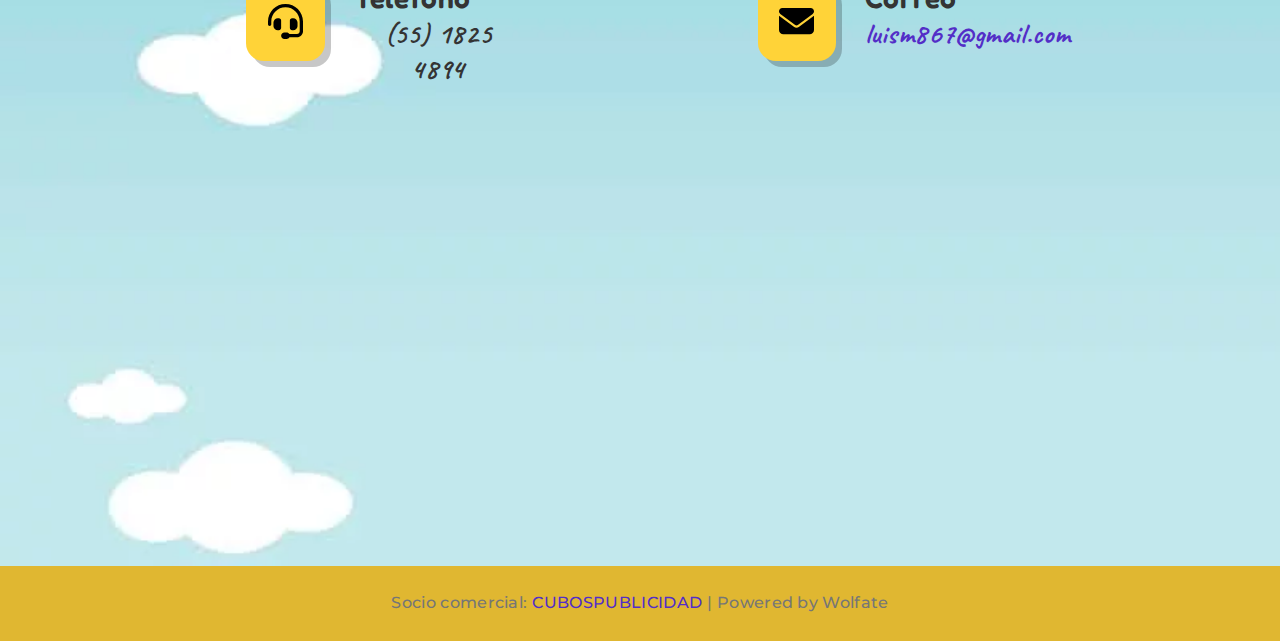
==== commit 4ddd07cc: "Cambios Realizados" ====
--- a/index.html
+++ b/index.html
@@ -17,11 +17,11 @@
     <header>
         <div class="Header">
             <div class="Menu">
-              <a href="./index.html">Inicio</a>
-              <a href="./renta-de-videojuegos/index.html">Renta de videojuegos</a>
-              <a href="./remolque-de-videojuegos/index.html">Trailer de videojuegos</a>
-              <a href="./simulador-de-carreras/index.html">Simulador de carreras</a>
-              <a href="#Contacto">Contacto</a>
+              <a href="./">Inicio</a>
+              <a href="./renta-de-videojuegos/">Renta de videojuegos</a>
+              <a href="./remolque-de-videojuegos/">Trailer de videojuegos</a>
+              <a href="./simulador-de-carreras/">Simulador de carreras</a>
+              <a href="./#Contacto">Contacto</a>
             </div>
           </div>
     </header>
@@ -36,12 +36,12 @@
             <div class="Intro-2_Izquierda">
               <p class="Intro-2_Titulo">¿Qué son para nosotros las fiestas infantiles?</p>
               <p class="Intro-2_Texto">Más que un evento como una fiesta familiar para celebrar un cumpleaños o una reunión de amigos para divertirse nosotros creemos que las fiestas infantiles son una experiencia que todos los niños recordarán por toda su vida y que compartirán rodeados de familiares y amigos. <br> Creemos que en las fiestas infantiles actuales debe haber decoraciones y atracciones especiales para que todos los niños se diviertan.</p>
-              <a href="#Galeria" class="Intro-2_Boton">Ver Galeria</a>
+              <a href="./#Galeria" class="Intro-2_Boton">Ver Galeria</a>
             </div>
             <div class="Intro-2_Derecha">
                 <p class="Intro-2_Titulo">¿Qué hay de especial en nuestras fiestas?</p>
                 <p class="Intro-2_Texto">Estamos al día con las últimas novedades en fiestas infantiles que garantizan la diversión total del festejado y sus invitados, nuestra variedad de servicios son perfectos para crear una experiencia inolvidable para todos tus invitados y, muy importante, para el festejado. <br> Desde una fiesta gamer en la que podrán disfrutar sus videojuegos favoritos hasta shows infantiles con personajes infantiles, tu fiesta será una experiencia inolvidable.</p>
-                <a href="#Servicios" class="Intro-2_Boton">Ver Servicios</a>
+                <a href="./#Servicios" class="Intro-2_Boton">Ver Servicios</a>
             </div>
         </div>
         <div class="Galeria" id="Galeria">
@@ -99,7 +99,7 @@
         <div class="Contacto_Mensaje">
             <div class="SaberMas">¿Quieres saber màs?</div>
             <div class="DejarMensaje">Déjanos un mensaje</div>
-            <a href="#Contacto" class="Contactar_Boton Contactar_Mensaje">CONTACTAR</a>
+            <a href="./#Contacto" class="Contactar_Boton Contactar_Mensaje">CONTACTAR</a>
         </div>
         <div class="MejorFiesta_Cuadro">
             <div class="Creamos_Cuadro">
@@ -118,7 +118,7 @@
                     <div class="Servicios2_CuadrosTexto">
                         <div class="Servicios2_CuadrosTexto--Titulo">RENTA DE VIDEOJUEGOS</div>
                         <div class="Servicios2_CuadrosTexto--Descripcion">Llevamos tus videojuegos favoritos de Xbox a tu fiesta, pasa un momento de mucha diversión.</div>
-                        <a href="./renta-de-videojuegos/index.html" class="Servicios2_SaberMasBoton">Saber Más</a>
+                        <a href="./renta-de-videojuegos/" class="Servicios2_SaberMasBoton">Saber Más</a>
                     </div>
                 </div>
                 <div class="Servicios2_CuadrosTamaño">
@@ -126,7 +126,7 @@
                     <div class="Servicios2_CuadrosTexto">
                         <div class="Servicios2_CuadrosTexto--Titulo">REMOLQUE DE VIDEOJUEGOS</div>
                         <div class="Servicios2_CuadrosTexto--Descripcion">Llevamos tus videojuegos favoritos de Xbox a tu fiesta, pasa un momento de mucha diversión.</div>
-                        <a href="./remolque-de-videojuegos/index.html" class="Servicios2_SaberMasBoton">Saber Más</a>
+                        <a href="./remolque-de-videojuegos/" class="Servicios2_SaberMasBoton">Saber Más</a>
                     </div>
                 </div>
                 <div class="Servicios2_CuadrosTamaño">
@@ -134,7 +134,7 @@
                     <div class="Servicios2_CuadrosTexto">
                         <div class="Servicios2_CuadrosTexto--Titulo">SIMULADOR DE CARRERAS</div>
                         <div class="Servicios2_CuadrosTexto--Descripcion">Para los más atrevidos vive la experiencia de las carreras con pantallas de gran calidad.</div>
-                        <a href="./simulador-de-carreras/index.html" class="Servicios2_SaberMasBoton">Saber Más</a>
+                        <a href="./simulador-de-carreras/" class="Servicios2_SaberMasBoton">Saber Más</a>
                     </div>
                 </div>
             </div>
--- a/css/estilos.css
+++ b/css/estilos.css
@@ -130,7 +130,7 @@
 .Galeria{
     display: flex;
     width: 100%;
-    height: 980px;
+    height: 100%;
     position: relative;
     background-image: url(../img/bg-morado.webp);
     justify-content: center;
@@ -143,6 +143,8 @@
     row-gap: 50px;
     align-items: center;
     justify-items: center;
+    margin-top: 20px;
+    margin-bottom: 20px;
 }
 .Galeria_Fila{
     display: flex;
@@ -150,7 +152,7 @@
     gap: 40px;
     justify-content: center;
     flex-wrap: wrap;
-    width: 100%;
+    width: 80%;
     height: 100%;
 }
 .Galeria_Imagen{
@@ -687,7 +689,7 @@
     .Intro-2_Izquierda{
         width: 85%;
         top: 50px;
-
+        height: 45%;
     }
     .Intro-2_Titulo{
         width: 85%;
@@ -703,9 +705,178 @@
     .Intro-2_Derecha{
         width: 85%;
         top: 50px;
+        height: 45%;
     }
     .Galeria{
-        height: 380px;
+        height: 100%;
+    }
+    .Galeria_Fila{
+        display: flex;
+        flex-direction: row;
+        gap: 0px;
+        justify-content: space-evenly;
+        flex-wrap: wrap;
+        width: 85%;
+        height: 100%;
+    }
+    .Galeria_Imagen{
+        width: 45%;
+        height: 45%;
+    }
+    .Galeria_Tabla{
+        row-gap: 2px;
+        margin-top: 20px;
+        margin-bottom: 20px;
+    }
+    .Servicios{
+        flex-direction: column;
+        height: 1370px;
+        justify-content: flex-start;
+        align-items: center;
+    }
+    .Servicios_Imagen{
+        width: 100%;
+    }
+    .Servicios_Izquierda{
+        flex-wrap: wrap;
+        justify-content: center;
+    }
+    .Servicios_Derecha{
+        width: 85%;
+        top: 520px;
+        margin-left: 0px;
+    }
+    .Servicios_Derecha_Texto{
+        top: 45px;
+        width: 90%;
+        font-size: 15px;
+    }
+    .SaberMas{
+        font-size: 40px;
+    }
+    .DejarMensaje{
+        font-size: 37px;
+    }
+    .Creamos_Texto{
+        font-size: 35px;
+    }
+    .MejorFiesta_Texto{
+        font-size: 30px;
+    }
+    .MejorFiesta_Texto2{
+        width: 90%;
+        line-height: 25px;
+    }
+    .LoQueOfrecemos_Texto{
+        font-size: 30px;
+    }
+    .Servicios2_Cuadro{
+        height: 1555px;
+    }
+    .Servicios2_Cuadros{
+        flex-wrap: wrap;
+        top: 200px;
+        gap: 20px;
+    }
+    .CuadroContacto{
+        top: 50px;
+    }
+    .FormaDeContacto{
+        height: 290px;
+    }
+    .FormaDeContacto_Titulo{
+        font-size: 30px;
+    }
+    .TelefonoCorreoCuadro{
+        flex-direction: column;
+        gap: 30px;
+        top: 80px;
+    }
+    .ContactoCuadro_Descripcion a{
+        font-size: 25px;
+    }
+    .CuadroContactoTamaño{
+        height: 890px;
+    }
+    .Footer{
+        top: 220px;
+    }
+    .FooterTexto2{
+        font-size: 11px;
+    }
+    .breadcrumbs nav a{
+        font-size: 10px;
+    }
+    .breadcrumbs nav{
+        padding-top: 50px;
+        padding-bottom: 50px;
+        padding-left: 20px;
+    }
+    .TamañoCuadro{
+        flex-direction: column-reverse;
+        justify-content: flex-end;
+        height: 730px;
+        gap: 0px;
+    }
+    .CuadroImagenes_Tamaño{
+        width: 100%;
+        flex-direction: row;
+        flex-wrap: wrap;
+        gap: 10px;
+        justify-content: center;
+        height: 250px;
+    }
+    .CuadroImagenes_Tamaño img{
+        width: 40%;
+        height: 50%;
+    }
+    .CuadroTexto_Derecha{
+        width: 100%;
+        align-items: center;
+        height: 335px;
+    }
+    .Cuadro_Titulo{
+        font-size: 25px;
+        line-height: 0px;
+    }
+    .Cuadro_Descripcion{
+        font-size: 15px;
+        line-height: 20px;
+        width: 85%;
+    }
+    .Remolque_Footer{
+        top: 20px;
+    }
+    .VideojuegosCuadroImagenes_Tamaño{
+        width: 100%;
+        justify-content: center;
+        gap: 10px;
+    }
+    .VideojuegosCuadroImagenes_Tamaño img{
+        width: 40%;
+        height: 35%;
+    }
+}
+@media screen and (min-width: 767px) and (max-width: 1023px){
+    div.Menu a{
+        font-size: 16px;
+    }
+    .Inicio_Texto{
+        width: 85%;
+    }
+    .Intro-2{
+        flex-direction: column;
+        align-items: center;
+        height: 1400px
+    }
+    .Intro-2_Izquierda{
+        top: 0px;
+    }
+    .Intro-2_Derecha{
+        top: 0px;
+    }
+    .Galeria{
+        height: 620px;
     }
     .Galeria_Fila{
         display: flex;
@@ -718,165 +889,6 @@
     }
     .Servicios{
         flex-direction: column;
-        height: 1370px;
-        justify-content: flex-start;
-        align-items: center;
-    }
-    .Servicios_Imagen{
-        width: 100%;
-    }
-    .Servicios_Izquierda{
-        flex-wrap: wrap;
-        justify-content: center;
-    }
-    .Servicios_Derecha{
-        width: 85%;
-        top: 520px;
-        margin-left: 0px;
-    }
-    .Servicios_Derecha_Texto{
-        top: 45px;
-        width: 90%;
-        font-size: 15px;
-    }
-    .SaberMas{
-        font-size: 40px;
-    }
-    .DejarMensaje{
-        font-size: 37px;
-    }
-    .Creamos_Texto{
-        font-size: 35px;
-    }
-    .MejorFiesta_Texto{
-        font-size: 30px;
-    }
-    .MejorFiesta_Texto2{
-        width: 90%;
-        line-height: 25px;
-    }
-    .LoQueOfrecemos_Texto{
-        font-size: 30px;
-    }
-    .Servicios2_Cuadro{
-        height: 1555px;
-    }
-    .Servicios2_Cuadros{
-        flex-wrap: wrap;
-        top: 200px;
-        gap: 20px;
-    }
-    .CuadroContacto{
-        top: 50px;
-    }
-    .FormaDeContacto{
-        height: 290px;
-    }
-    .FormaDeContacto_Titulo{
-        font-size: 30px;
-    }
-    .TelefonoCorreoCuadro{
-        flex-direction: column;
-        gap: 30px;
-        top: 80px;
-    }
-    .ContactoCuadro_Descripcion a{
-        font-size: 25px;
-    }
-    .CuadroContactoTamaño{
-        height: 890px;
-    }
-    .Footer{
-        top: 220px;
-    }
-    .FooterTexto2{
-        font-size: 11px;
-    }
-    .breadcrumbs nav a{
-        font-size: 10px;
-    }
-    .breadcrumbs nav{
-        padding-top: 50px;
-        padding-bottom: 50px;
-        padding-left: 20px;
-    }
-    .TamañoCuadro{
-        flex-direction: column-reverse;
-        justify-content: flex-end;
-        height: 730px;
-        gap: 0px;
-    }
-    .CuadroImagenes_Tamaño{
-        width: 100%;
-        flex-direction: row;
-        flex-wrap: wrap;
-        gap: 10px;
-        justify-content: center;
-        height: 250px;
-    }
-    .CuadroImagenes_Tamaño img{
-        width: 40%;
-        height: 50%;
-    }
-    .CuadroTexto_Derecha{
-        width: 100%;
-        align-items: center;
-        height: 335px;
-    }
-    .Cuadro_Titulo{
-        font-size: 25px;
-        line-height: 0px;
-    }
-    .Cuadro_Descripcion{
-        font-size: 15px;
-        line-height: 20px;
-        width: 85%;
-    }
-    .Remolque_Footer{
-        top: 20px;
-    }
-    .VideojuegosCuadroImagenes_Tamaño{
-        width: 100%;
-        justify-content: center;
-        gap: 10px;
-    }
-    .VideojuegosCuadroImagenes_Tamaño img{
-        width: 40%;
-        height: 35%;
-    }
-}
-@media screen and (min-width: 767px) and (max-width: 1023px){
-    div.Menu a{
-        font-size: 16px;
-    }
-    .Inicio_Texto{
-        width: 85%;
-    }
-    .Intro-2{
-        flex-direction: column;
-        align-items: center;
-        height: 1400px
-    }
-    .Intro-2_Izquierda{
-        top: 0px;
-    }
-    .Intro-2_Derecha{
-        top: 0px;
-    }
-    .Galeria{
-        height: 620px;
-    }
-    .Galeria_Fila{
-        display: flex;
-        flex-direction: row;
-        gap: 0px;
-        justify-content: space-evenly;
-        flex-wrap: wrap;
-        width: 100%;
-        height: 100%;
-    }
-    .Servicios{
-        flex-direction: column;
         align-items: center;
         height: 100%;
     }
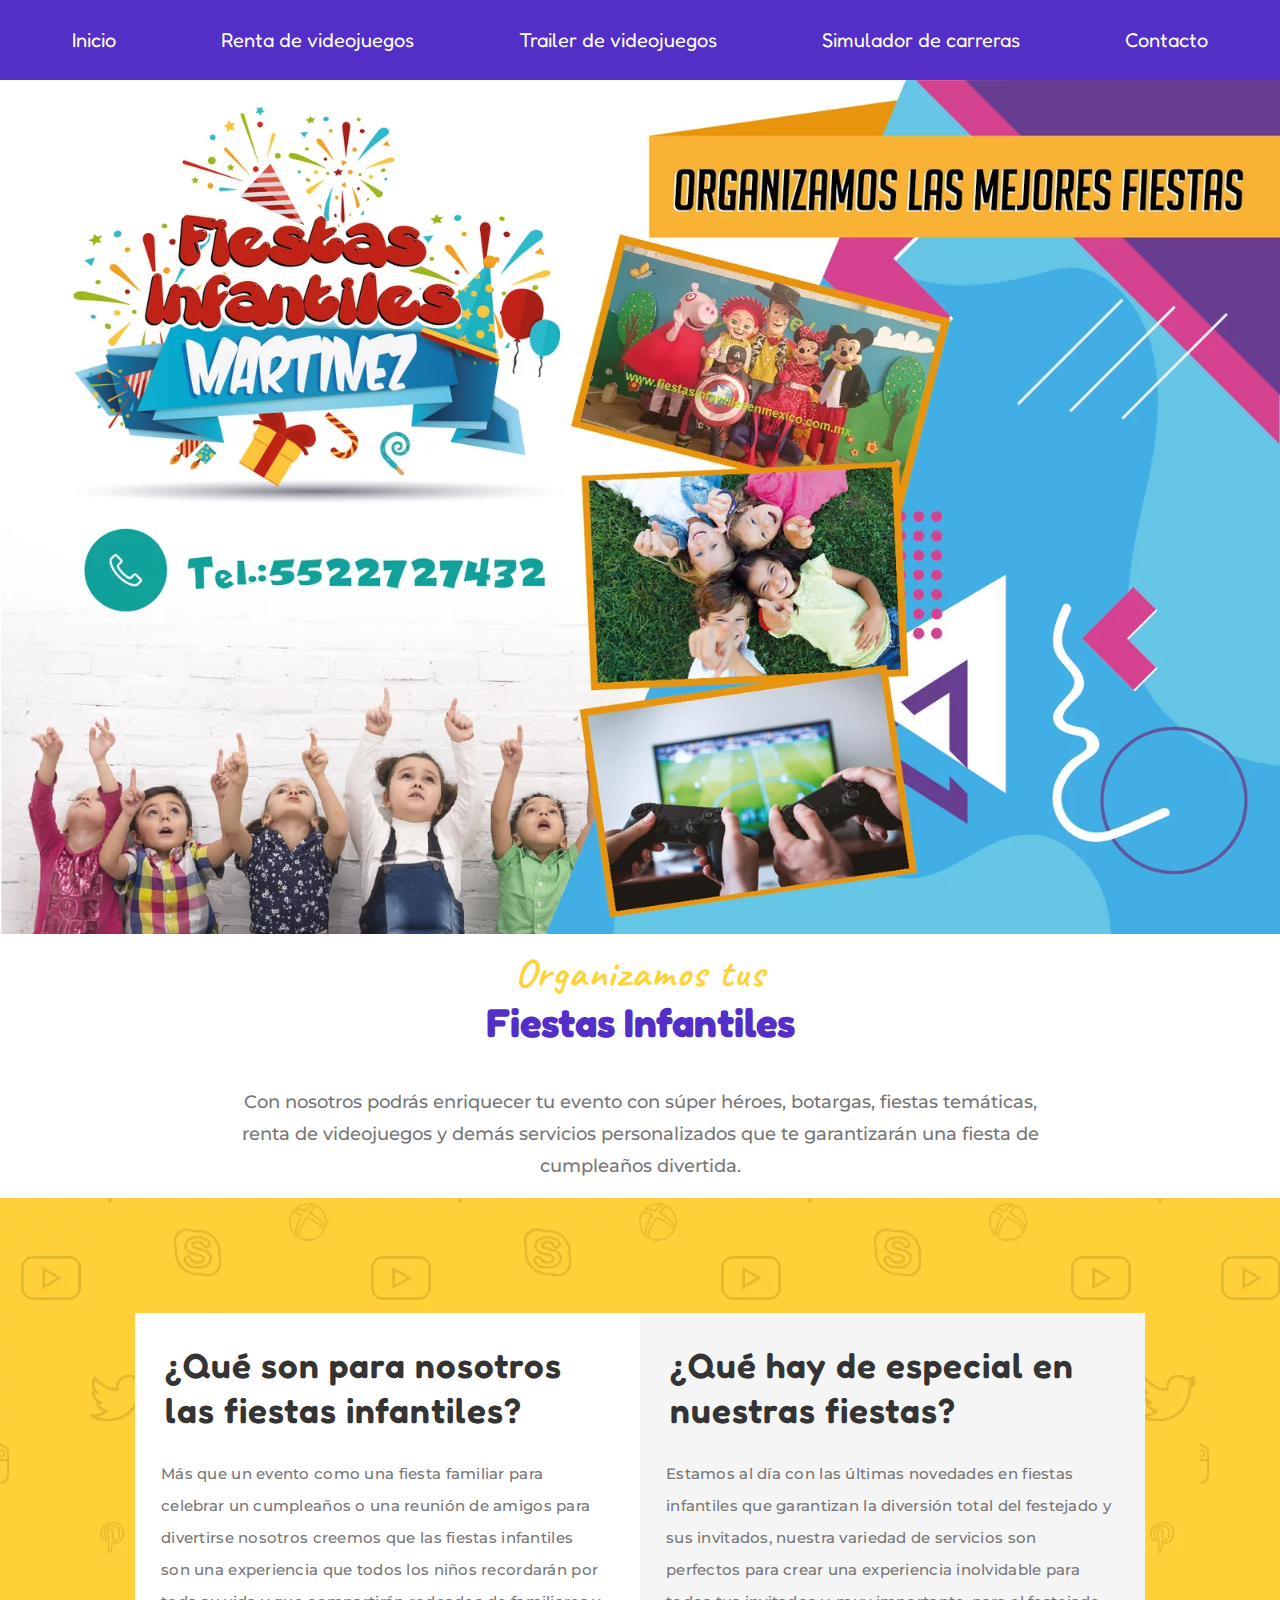
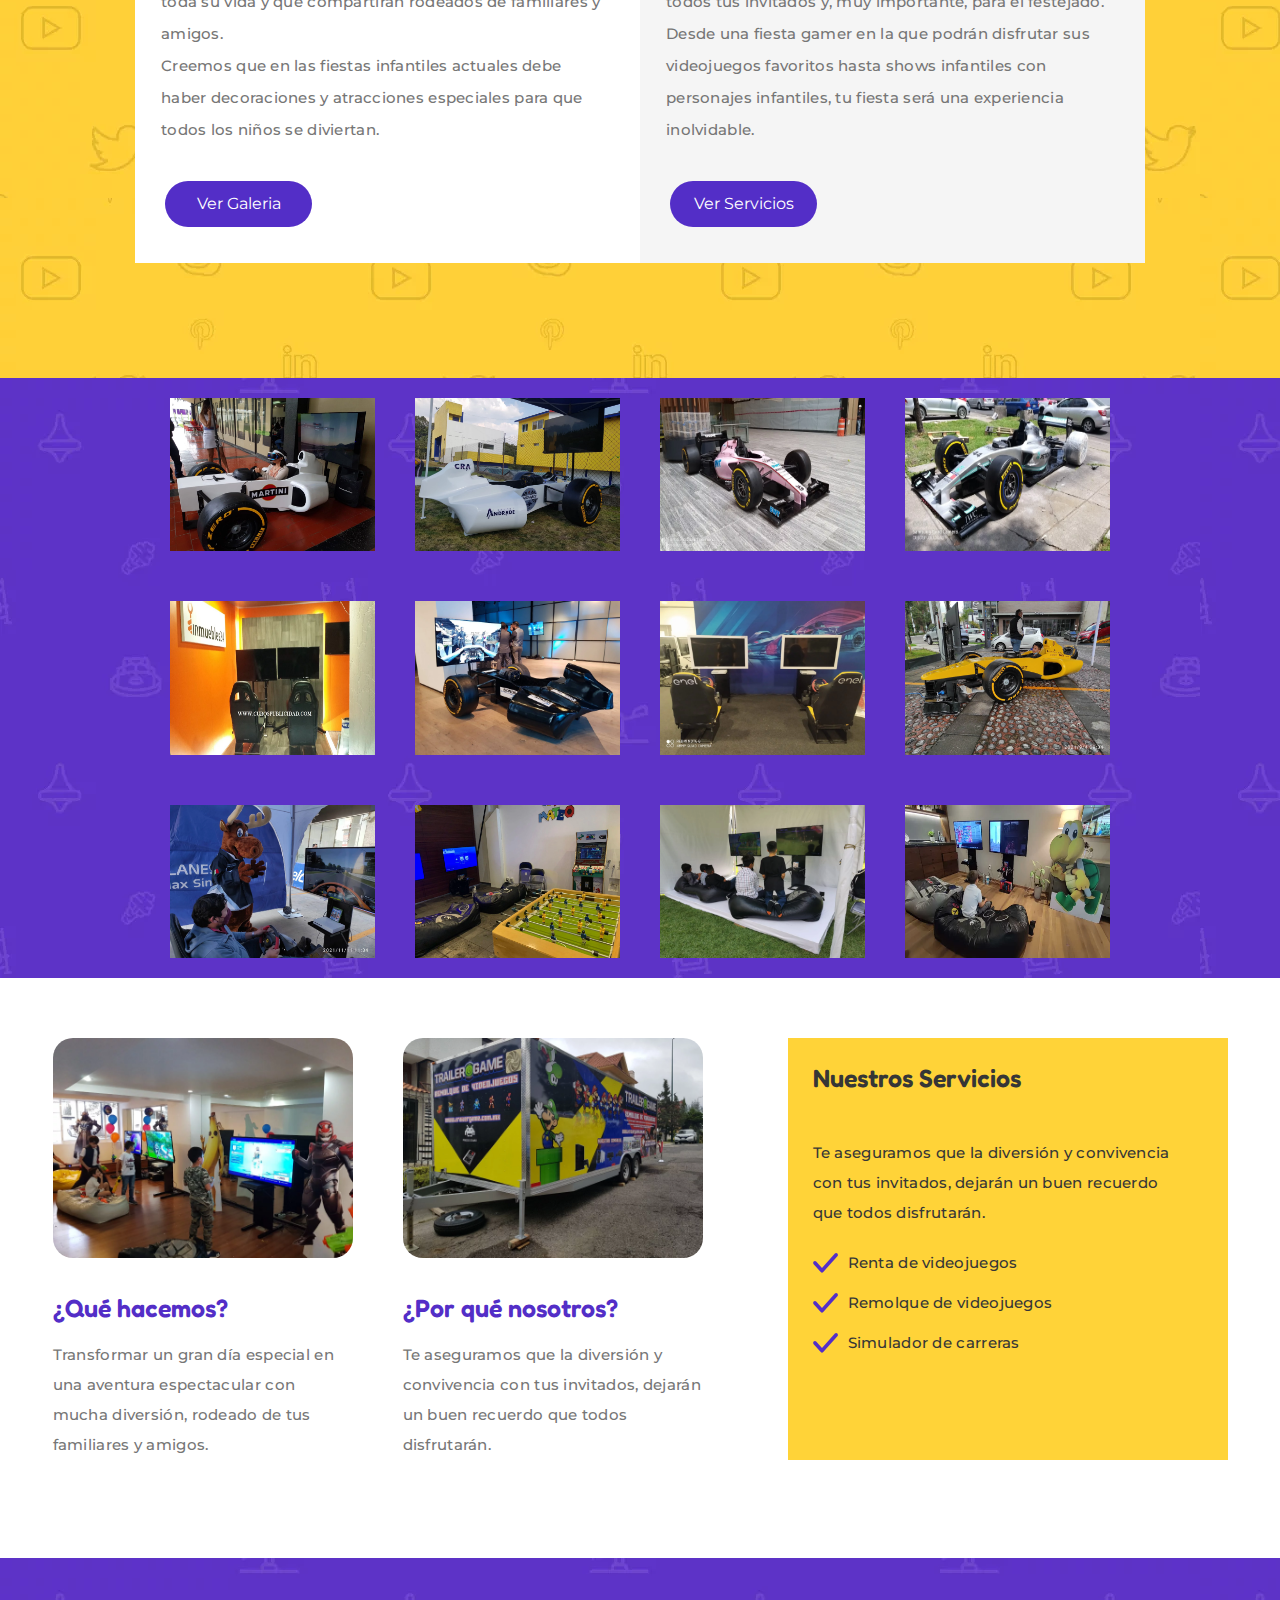
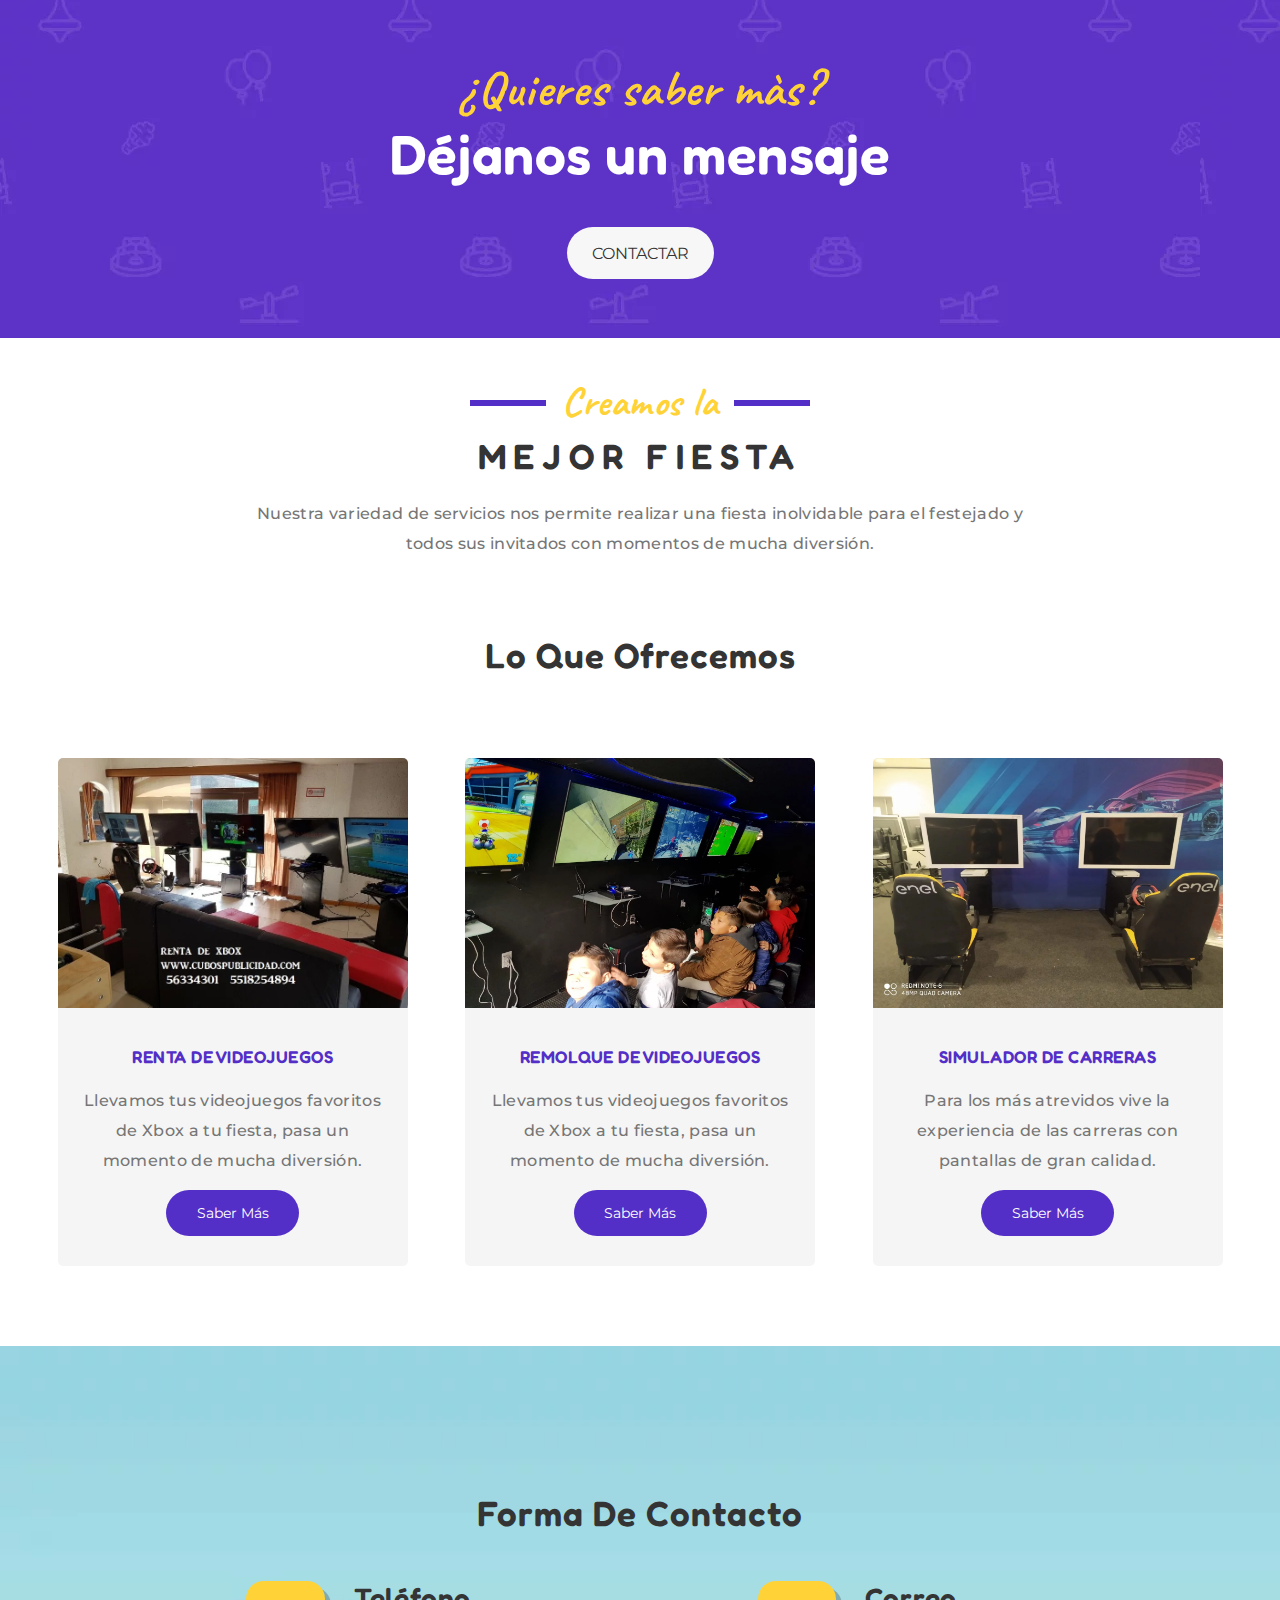
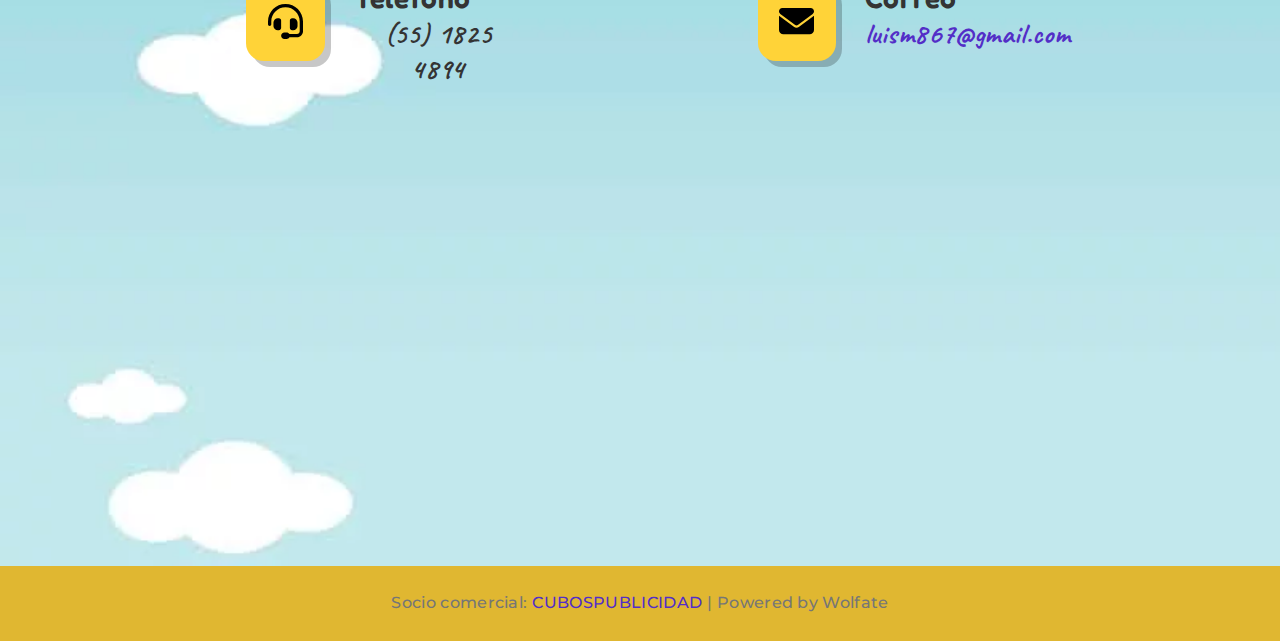
==== commit 79d3cbde: "Cambios Realizados V2" ====
--- a/index.html
+++ b/index.html
@@ -12,20 +12,22 @@
     <link rel="preconnect" href="https://fonts.gstatic.com" crossorigin>
     <link href="https://fonts.googleapis.com/css2?family=Caveat:wght@700&family=Fredoka:wght@600&family=Montserrat:wght@400;500&display=swap" rel="stylesheet">
     <link rel="stylesheet" href="css/estilos.css">
+    <script src="./script.js" defer></script>
 </head>
     <body>
-    <header>
-        <div class="Header">
-            <div class="Menu">
-              <a href="./">Inicio</a>
-              <a href="./renta-de-videojuegos/">Renta de videojuegos</a>
-              <a href="./remolque-de-videojuegos/">Trailer de videojuegos</a>
-              <a href="./simulador-de-carreras/">Simulador de carreras</a>
-              <a href="./#Contacto">Contacto</a>
+    <main>
+        <header>
+            <div class="Header">
+                <nav class="Menu">
+                    <a href="../">Inicio</a>
+                    <a href="../renta-de-videojuegos/">Renta de videojuegos</a>
+                    <a href="../remolque-de-videojuegos/">Trailer de videojuegos</a>
+                    <a href="../simulador-de-carreras/">Simulador de carreras</a>
+                    <a href="#Contacto">Contacto</a>
+                </nav>
+                <div class="hamburger-menu">&#9776;</div>
             </div>
-          </div>
-    </header>
-    <main>
+        </header>
         <img src="./img/banner-home.webp" alt="Banner_home" style="width: 100%;">
         <div class="Intro">
           <p class="Organizamos">Organizamos tus</p>
@@ -36,12 +38,12 @@
             <div class="Intro-2_Izquierda">
               <p class="Intro-2_Titulo">¿Qué son para nosotros las fiestas infantiles?</p>
               <p class="Intro-2_Texto">Más que un evento como una fiesta familiar para celebrar un cumpleaños o una reunión de amigos para divertirse nosotros creemos que las fiestas infantiles son una experiencia que todos los niños recordarán por toda su vida y que compartirán rodeados de familiares y amigos. <br> Creemos que en las fiestas infantiles actuales debe haber decoraciones y atracciones especiales para que todos los niños se diviertan.</p>
-              <a href="./#Galeria" class="Intro-2_Boton">Ver Galeria</a>
+              <a href="#Galeria" class="Intro-2_Boton">Ver Galeria</a>
             </div>
             <div class="Intro-2_Derecha">
                 <p class="Intro-2_Titulo">¿Qué hay de especial en nuestras fiestas?</p>
                 <p class="Intro-2_Texto">Estamos al día con las últimas novedades en fiestas infantiles que garantizan la diversión total del festejado y sus invitados, nuestra variedad de servicios son perfectos para crear una experiencia inolvidable para todos tus invitados y, muy importante, para el festejado. <br> Desde una fiesta gamer en la que podrán disfrutar sus videojuegos favoritos hasta shows infantiles con personajes infantiles, tu fiesta será una experiencia inolvidable.</p>
-                <a href="./#Servicios" class="Intro-2_Boton">Ver Servicios</a>
+                <a href="#Servicios" class="Intro-2_Boton">Ver Servicios</a>
             </div>
         </div>
         <div class="Galeria" id="Galeria">
@@ -99,7 +101,7 @@
         <div class="Contacto_Mensaje">
             <div class="SaberMas">¿Quieres saber màs?</div>
             <div class="DejarMensaje">Déjanos un mensaje</div>
-            <a href="./#Contacto" class="Contactar_Boton Contactar_Mensaje">CONTACTAR</a>
+            <a href="#Contacto" class="Contactar_Boton Contactar_Mensaje">CONTACTAR</a>
         </div>
         <div class="MejorFiesta_Cuadro">
             <div class="Creamos_Cuadro">
--- a/css/estilos.css
+++ b/css/estilos.css
@@ -13,6 +13,10 @@
 }
 .Header{
    position: relative;
+   display: flex;
+   justify-content: space-between;
+   align-items: center;
+   padding: 10px 20px;
    width: 100%;
    height: 80px;
    background-color: #532EC7;
@@ -20,18 +24,21 @@
 .Menu{
     position: relative;
     width: 100%;
-    height: 20px;
-    top: 30px;
+    height: 100%;
     display: flex;
     flex-direction: row;
     justify-content: space-around;
-    align-items: center;
-}
-div.Menu a{
+    flex-wrap: wrap;
+    align-content: center;
+}
+.Menu a{
     text-decoration: none;
     color: white;
     font-family: Fredoka;
     font-size: 20px;
+}
+.hamburger-menu {
+    display: none; 
 }
 .Intro{
     position: relative;
@@ -654,19 +661,38 @@
     width: 275px;
     height: 180px;
 }
-div.Menu a:hover {
+.Menu a:hover {
     color:#FFD338;
+}
+.hamburger-menu:hover{
+    color: #FFD338;
 }
 
 
 
 @media screen and (max-width: 767px){
-    div.Menu a{
+    .Menu{
+        display: none;
+    }
+    .Menu.show{
         display: flex;
-        flex-direction: row;
-        justify-content: space-evenly;
-        align-items: center;
-        font-size: 9px;
+        flex-direction: column;
+        align-items: center; 
+        background-color: #532EC7;
+        position: absolute; 
+        top: 50px;
+        height: 200px; 
+        left: 0px;
+        width: 100%;
+    }
+    .Menu a{
+        font-size: 15px;
+    }
+    .hamburger-menu{
+        font-size: 24px;
+        cursor: pointer;
+        display: flex;
+        color: white;
     }
     .Organizamos{
         font-size: 30px;
@@ -858,7 +884,7 @@
     }
 }
 @media screen and (min-width: 767px) and (max-width: 1023px){
-    div.Menu a{
+    .Menu a{
         font-size: 16px;
     }
     .Inicio_Texto{
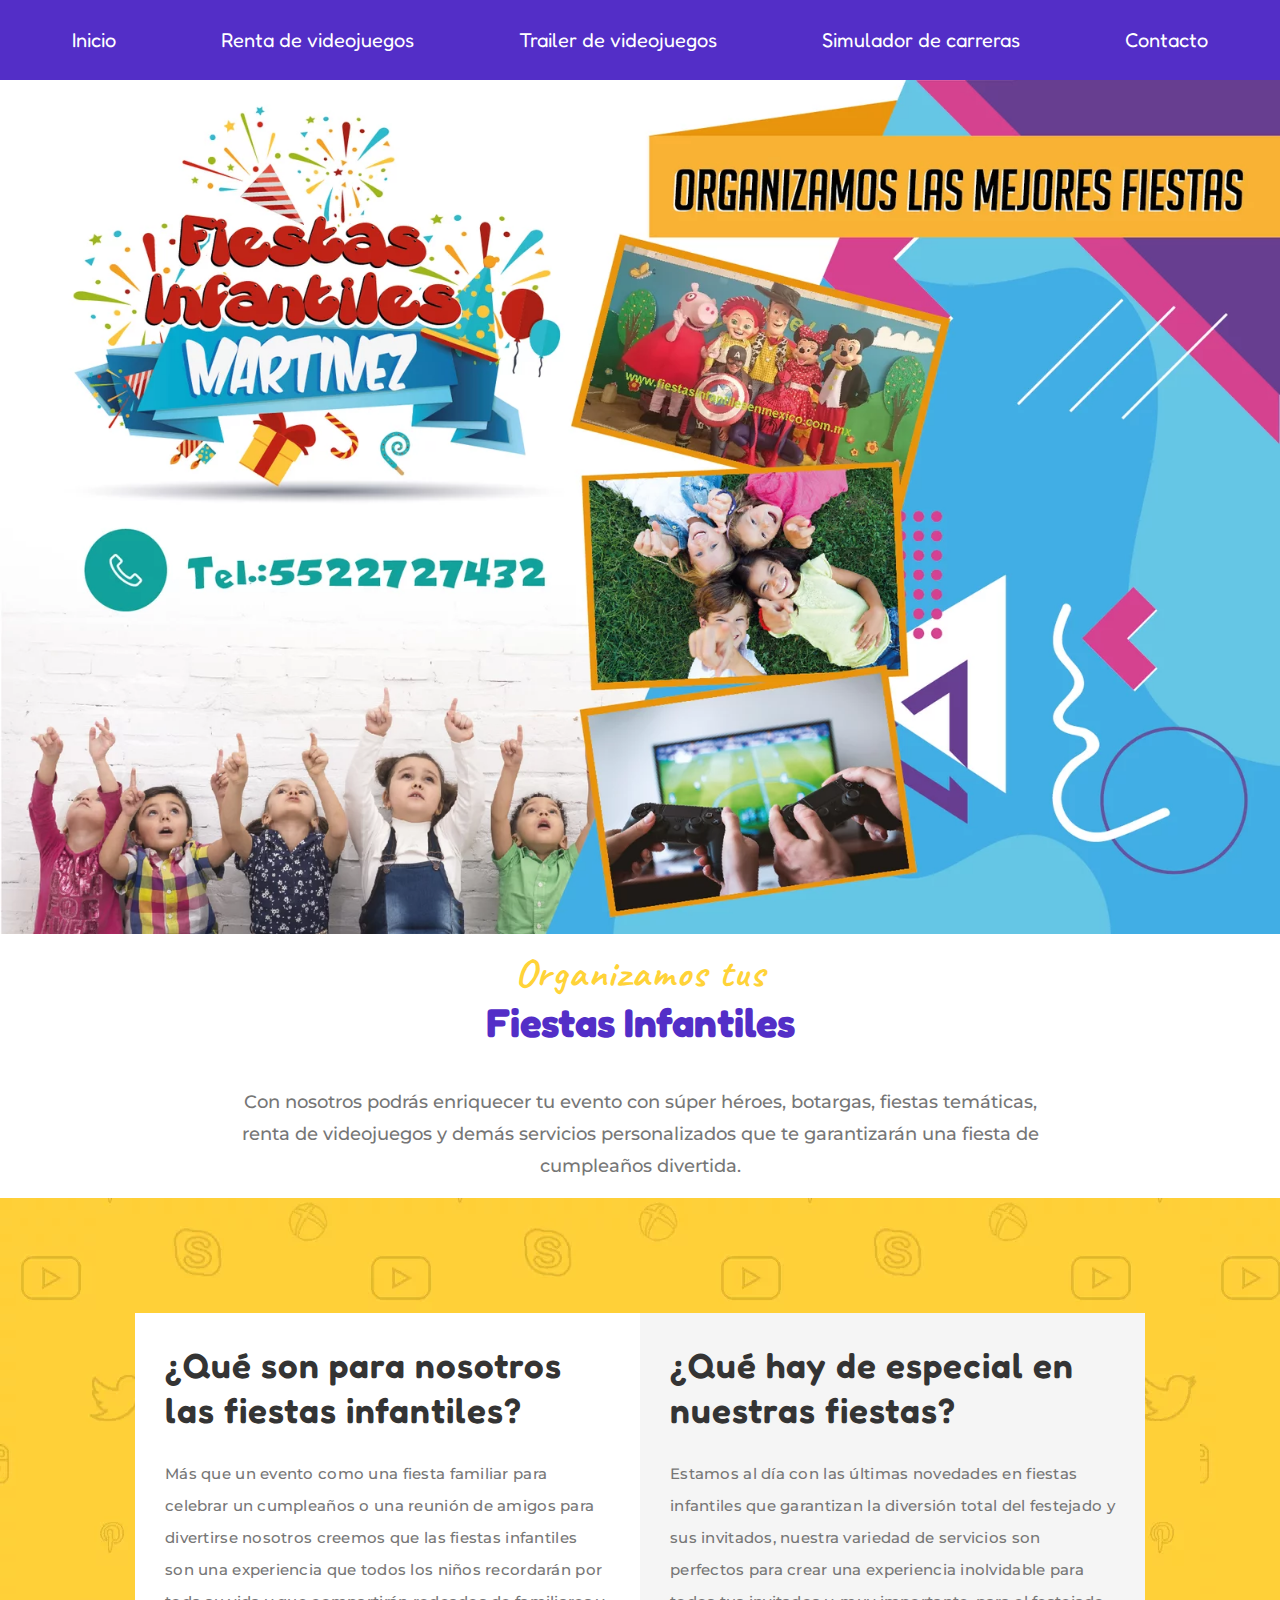
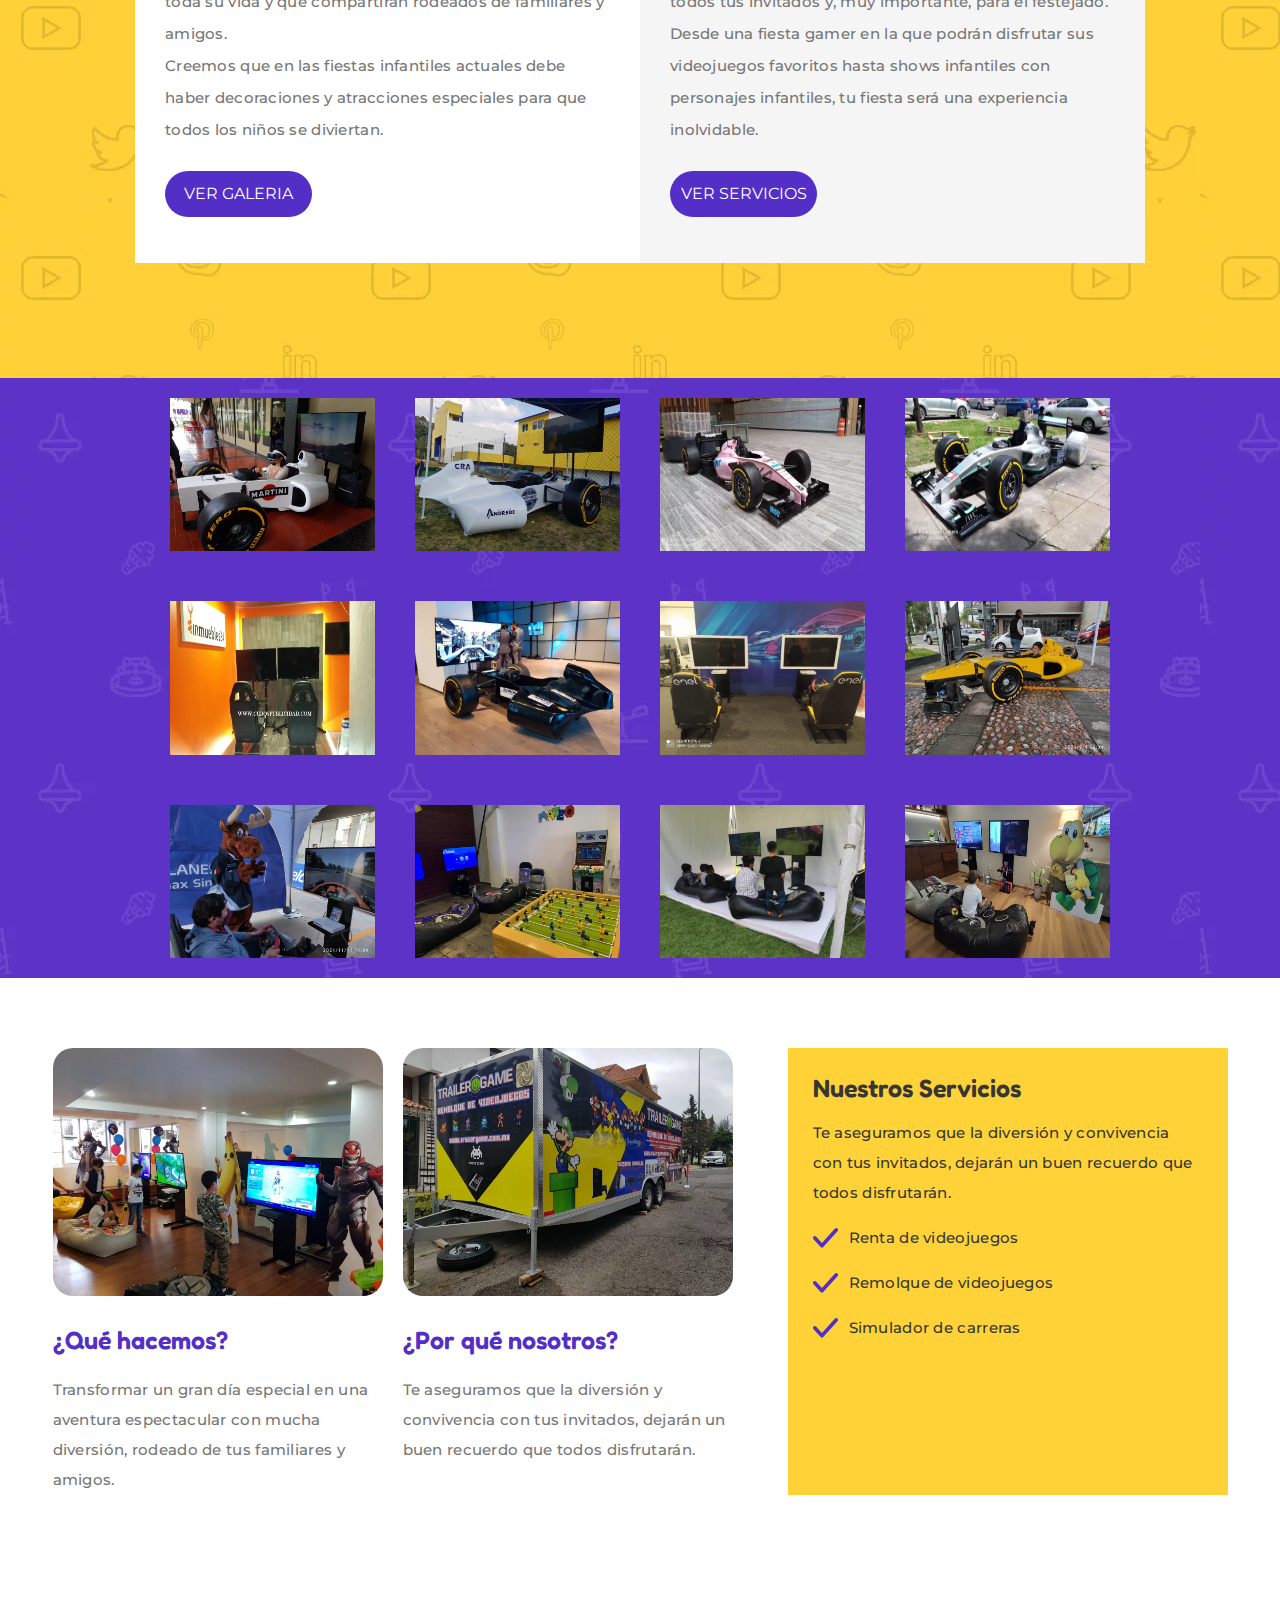
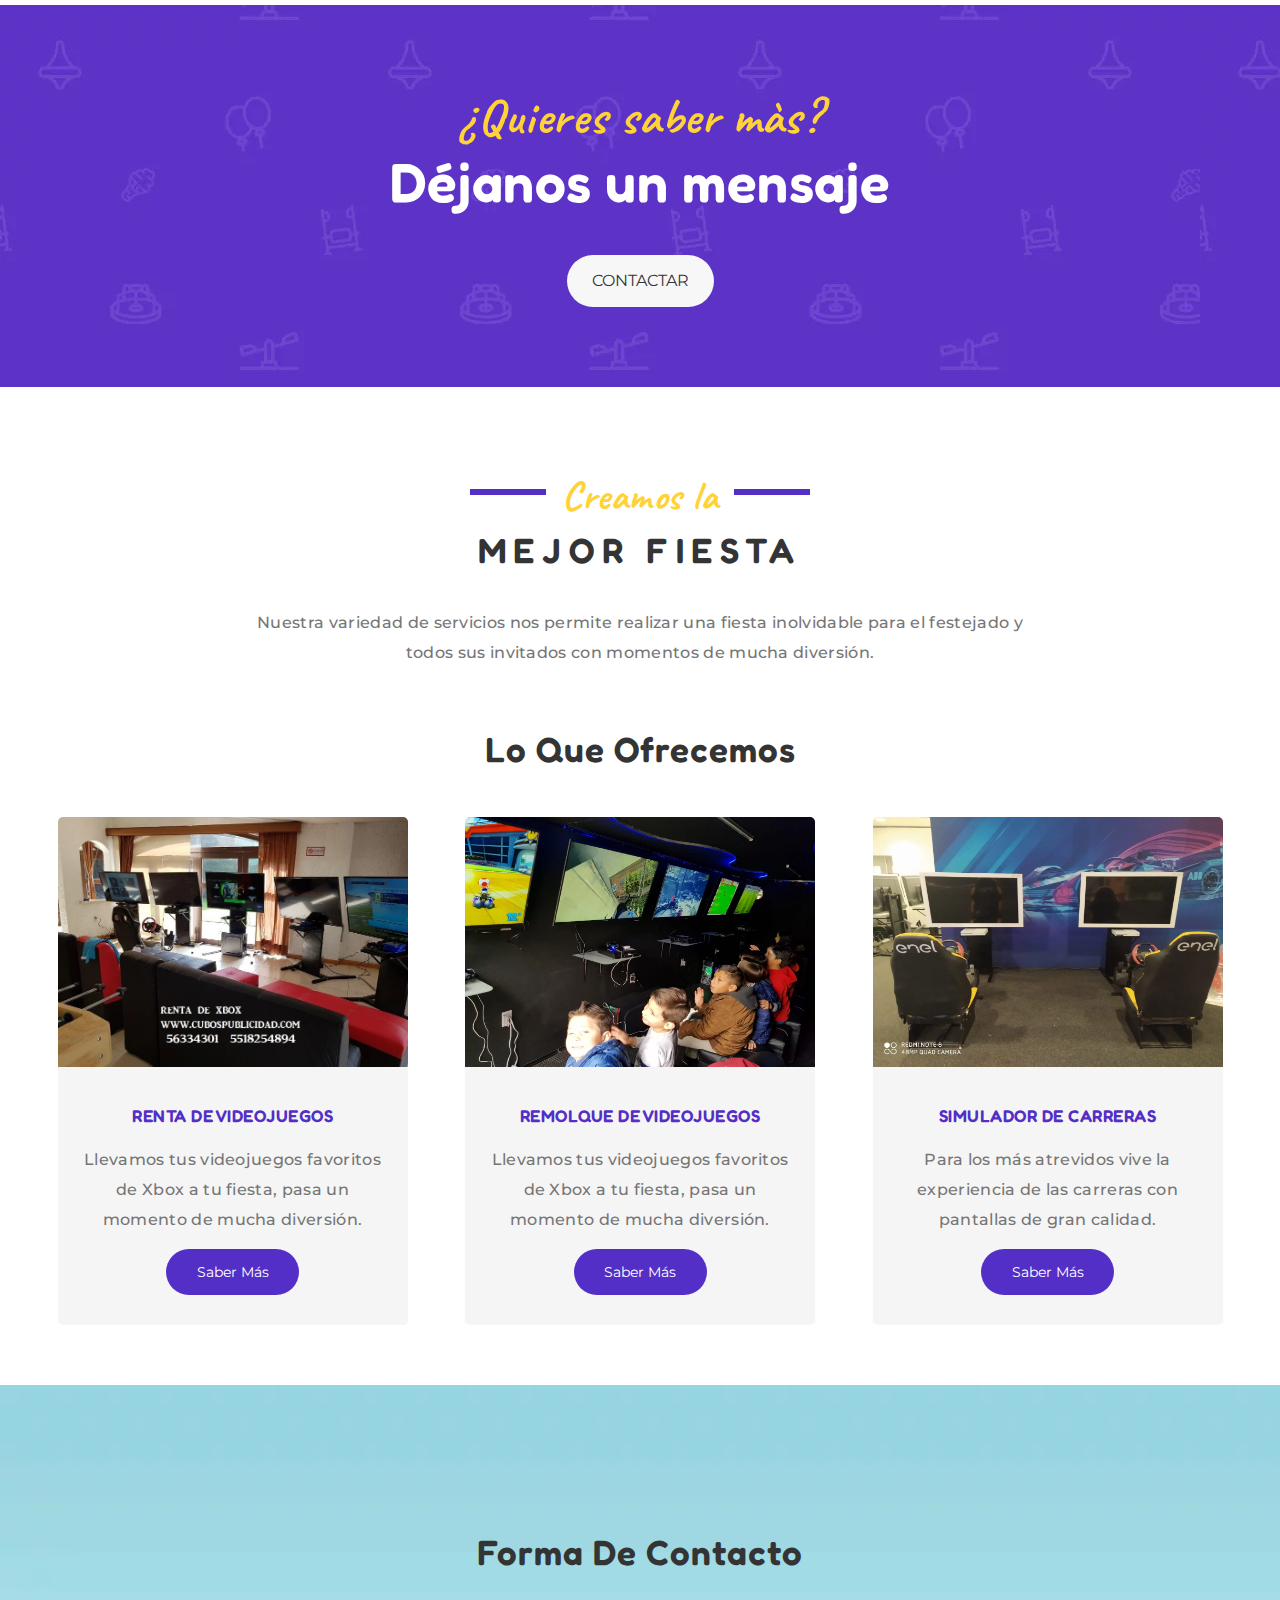
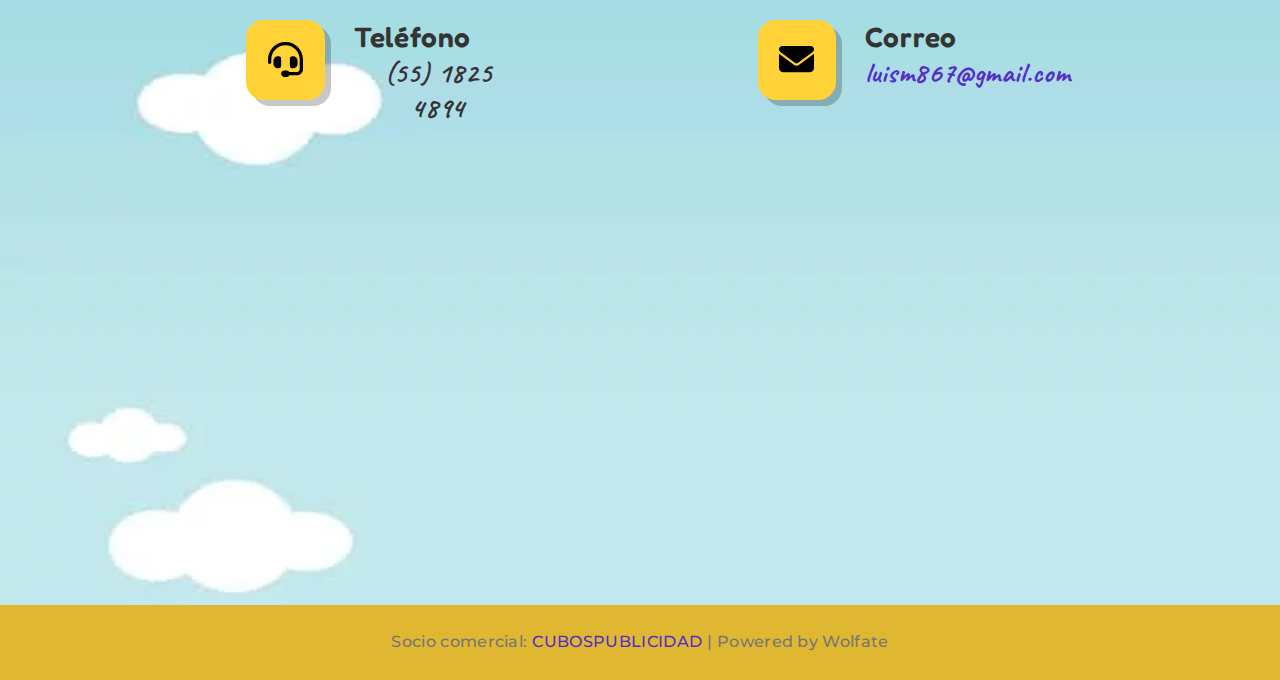
==== commit 49bb18b7: "Correcciones Finales" ====
--- a/index.html
+++ b/index.html
@@ -86,15 +86,15 @@
                 <p class="Servicios_Derecha_Texto">Te aseguramos que la diversión y convivencia con tus invitados, dejarán un buen recuerdo que todos disfrutarán.</p>
                 <div class="Servicios_Derecha_Servicios">
                     <img src="./img/Vector.svg" alt="vector" class="Servicios_Derecha_Vector">
-                    <p class="Servicios_Derecha_Texto" style=" left: 35px; top: 0px;">Renta de videojuegos</p>
+                    <p class="Servicios_Derecha_Texto">Renta de videojuegos</p>
                 </div>
                 <div class="Servicios_Derecha_Servicios">
                     <img src="./img/Vector.svg" alt="vector" class="Servicios_Derecha_Vector">
-                    <p class="Servicios_Derecha_Texto" style=" left: 35px; top: 0px;">Remolque de videojuegos</p>
+                    <p class="Servicios_Derecha_Texto">Remolque de videojuegos</p>
                 </div>
                 <div class="Servicios_Derecha_Servicios">
                     <img src="./img/Vector.svg" alt="vector" class="Servicios_Derecha_Vector">
-                    <p class="Servicios_Derecha_Texto" style=" left: 35px; top: 0px;">Simulador de carreras</p>
+                    <p class="Servicios_Derecha_Texto">Simulador de carreras</p>
                 </div>
             </div>
         </div>
--- a/css/estilos.css
+++ b/css/estilos.css
@@ -75,7 +75,8 @@
 .Intro-2{
     position: relative;
     width: 100%;
-    height: 780px;
+    height: auto;
+    padding: 115px 0;
     background-image: url(../img/bg-amarillo.webp);
     margin-top: 15px;
     display: flex;
@@ -85,27 +86,24 @@
 .Intro-2_Izquierda{
     width: 505px;
     height: 550px;
-    top: 115px;
-    position: relative;
     background-color: white;
+    padding: 30px;
 }
 .Intro-2_Titulo{
-    width: 445px;
-    left: 30px;
-    top: 30px;
-    position: absolute;
     color: #343434;
+    margin-bottom: 25px;
     font-size: 35px;
     font-family: Fredoka;
     font-weight: 600;
     line-height: 45px;
     letter-spacing: 1px;
 }
+.Intro-2_Texto br{
+    height: 15px;
+    display: block;
+    content: "";
+}
 .Intro-2_Texto{
-    width: 445px;
-    left: 26px;
-    top: 145px;
-    position: relative;
     color: #767676;
     font-size: 15px;
     font-weight: 500;
@@ -113,12 +111,9 @@
     letter-spacing: 0.28px;
 }
 .Intro-2_Boton {
-    position: relative;
     display: flex;
     width: 147px;
     height: 46px;
-    left: 30px;
-    top: 180px;
     background-color: #532EC7;
     border-radius: 30px;
     color: white;
@@ -126,13 +121,15 @@
     font-weight: 400;
     justify-content: center;
     align-items: center;
+    margin-top: 25px;
+    text-transform: uppercase;
+    font-variant: small-caps;
 }
 .Intro-2_Derecha{
     width: 505px;
     height: 550px;
-    top: 115px;
-    position: relative;
     background-color: #F5F5F5;
+    padding: 30px;
 }
 .Galeria{
     display: flex;
@@ -167,45 +164,36 @@
     height: 100%;
 }
 .Servicios{
-    position: relative;
-    width: 100%;
-    height: 510px;
+    width: 100%;
+    height: auto;
     display: flex;
     flex-direction: row;
     justify-content: center;
+    align-items: stretch;
+    padding: 70px 0;
 }
 .Servicios_Izquierda{
-    position: relative;
-    height: 422px;
-    display: flex;
-    top: 60px;
+    display: flex;
     gap: 20px;
     justify-content: flex-start;
+    align-items: stretch;
 }
 .Servicios_Izquierda-1{
-    position: relative;
     width: 330px;
-    height: 422px;
 }
 .Servicios_Imagen{
-position: absolute;
-    width: 300px;
-    height: 220px;
+    width: 330px;
+    height: auto;
     border-radius: 20px;
 }
 .Servicios_Titulo{
-    position: absolute;
-    width: 300px;
-    top: 255px;
     color: #532EC7;
     font-size: 25px;
     font-family: Fredoka;
     font-weight: 600;
+    margin: 25px 0 20px 0;
 }
 .Servicios_Texto{
-    position: absolute;
-    width: 300px;
-    top: 302px;
     color: #767676;
     font-size: 15px;
     font-weight: 500;
@@ -213,66 +201,52 @@
     letter-spacing: 0.30px;
 }
 .Servicios_Izquierda-2{
-    position: relative;
     width: 330px;
-    height: 422px;
 }
 .Servicios_Derecha{
-    position: relative;
     width: 440px;
-    height: 422px;
     background-color: #FFD338;
     margin-left: 55px;
-    top: 60px;
+    padding: 25px;
 }
 .Servicios_Derecha_Titulo{
-    position: relative;
-    width: 365px;
-    left: 25px;
-    top: 25px;
     color: #363636; 
     font-size: 25px; 
     font-family: Fredoka; 
     font-weight: 600;
 }
 .Servicios_Derecha_Texto{
-    position: relative;
-    width: 365px;
-    left: 25px;
-    top: 70px;
     color: #363636;
     font-size: 15px;
     font-weight: 500;
     line-height: 30px; 
     letter-spacing: 0.30px;
 }
+.Servicios_Derecha > .Servicios_Derecha_Texto{
+    margin: 15px 0;
+}
 .Servicios_Derecha_Servicios{
-    position: relative;
-    width: 365px;
     height: 30px;
-    left: 25px;
-    top: 90px;
-    margin-bottom: 10px;
+    margin-bottom: 15px;
+    display: flex;
+    align-items: center;
 }
 .Servicios_Derecha_Vector{
-    position: absolute;
     width: 26px;
-    height: 20px;
-    top: 5px;
+    margin-right: 10px;
 }
 .Contacto_Mensaje{
-    position: relative;
-    width: 100%;
-    height: 380px;
+    width: 100%;
+    height: auto;
     background-image: url(../img/bg-morado.webp);
-    top: 70px;
     display: flex;
     justify-content: center;
     flex-direction: column;
     align-items: center;
+    padding: 80px 0;
+    margin-top: 40px;
 }
 .SaberMas{
-    position: relative;
     color: #FFD338;
     font-size: 50px;
     font-family: Caveat;
@@ -281,7 +255,6 @@
     text-align: center;
 }
 .DejarMensaje{
-    position: relative;
     color: white;
     font-size: 55px;
     font-family: Fredoka;
@@ -290,7 +263,7 @@
     text-align: center;
 }
 .Contactar_Boton{
-    position: relative;
+    margin-top: 40px;
     width: 147px;
     height: 52px;
     background: #F7F7F7;
@@ -298,28 +271,24 @@
     display: flex;
     justify-content: center;
     align-items: center;
-    top: 40px;
     text-decoration: none;
 }
-.Contactar_Mensaje{
-    position: relative; 
+.Contactar_Mensaje{ 
     color: #333333; 
     font-size: 16px; 
     font-family: Montserrat; 
     font-weight: 400;
 }
 .MejorFiesta_Cuadro{
-    position: relative;
     width: 100%;
     height: 195px;
     display: flex;
     align-items: center;
-    top: 85px;
+    margin-top: 85px;
     flex-direction: column;
     justify-content: center;
 }
 .Creamos_Cuadro{
-    position: relative;
     width: 340px;
     height: 42px;
     display: flex;
@@ -330,7 +299,6 @@
 .Creamos_Linea{
     position: relative;
     width: 80px;
-    top: 5px;
     color: #532EC7;
     border-style: solid;
 }
@@ -345,18 +313,15 @@
     letter-spacing: 0.50px;
 }
 .MejorFiesta_Texto{
-    position: relative;
-    top: 15px;
     color: #343434; 
     font-size: 35px; 
     font-family: Fredoka; 
     font-weight: 600; 
     line-height: 45px; 
     letter-spacing: 7.70px;
+    margin: 15px 0 35px 0;
 }
 .MejorFiesta_Texto2{
-    position: relative;
-    top: 35px;
     width: 769px; 
     text-align: center; 
     color: #767676; 
@@ -367,11 +332,10 @@
     letter-spacing: 0.32px;
 }
 .Servicios2_Cuadro{
-    position: relative;
-    height: 598px; 
+    height: auto; 
+    padding: 60px 0;
 }
 .LoQueOfrecemos_Texto{
-    position: relative;
     color: #343434; 
     font-size: 35px; 
     font-family: Fredoka; 
@@ -379,15 +343,13 @@
     line-height: 45px; 
     letter-spacing: 1px;
     text-align: center;
-    top: 170px;
 }
 .Servicios2_Cuadros{
-    position: relative;
     width: 100%;
     height: 508px;
-    top: 250px;
     display: flex;
     justify-content: space-evenly;
+    margin-top: 45px;
 }
 .Servicios2_CuadrosTamaño{
     width: 350px; 
@@ -448,10 +410,8 @@
     justify-content: center;
 }
 .CuadroContactoTamaño{
-    position: relative;
     height: 820px;
     width: 100%;
-    top: 285px;
     background-image: url(../img/bg-contacto.webp);
     background-size: cover;
 }
@@ -550,15 +510,14 @@
     width: 80%;
 }
 .Footer{
-    position: relative;
     height: 75px;
     width: 100%;
     background: #E0B731;
-    top: 285px
+    display: flex;
+    align-items: center;
+    justify-content: center;
 }
 .FooterTexto{
-    position: relative;
-    top: 22px;
     display: flex;
     justify-content: center;
     gap: 5px;
@@ -680,7 +639,7 @@
         align-items: center; 
         background-color: #532EC7;
         position: absolute; 
-        top: 50px;
+        top: 80px;
         height: 200px; 
         left: 0px;
         width: 100%;
@@ -688,8 +647,11 @@
     .Menu a{
         font-size: 15px;
     }
+    .Header{
+        justify-content: flex-end;
+    }
     .hamburger-menu{
-        font-size: 24px;
+        font-size: 50px;
         cursor: pointer;
         display: flex;
         color: white;
@@ -702,36 +664,31 @@
     }
     .Inicio_Texto{
         width: 80%;
-        font-size: 10px;
-        line-height: 22px;
+        font-size: 15px;
     }
     .Intro-2{
         display: flex;
         flex-direction: column;
         align-items: center;
-        height: 1200px;
+        height: auto;
         justify-content: flex-start;
     }
     .Intro-2_Izquierda{
         width: 85%;
-        top: 50px;
-        height: 45%;
+        height: auto;
     }
     .Intro-2_Titulo{
-        width: 85%;
+        width: 100%;
         font-size: 25px;
         line-height: 35px;
 
     }
     .Intro-2_Texto{
-        width: 80%;
-        font-size: 12px;
-        line-height: 25px;
+        width: 100%;
     }
     .Intro-2_Derecha{
         width: 85%;
-        top: 50px;
-        height: 45%;
+        height: auto;
     }
     .Galeria{
         height: 100%;
@@ -756,7 +713,8 @@
     }
     .Servicios{
         flex-direction: column;
-        height: 1370px;
+        height: auto;
+        gap: 30px;
         justify-content: flex-start;
         align-items: center;
     }
@@ -797,12 +755,17 @@
         font-size: 30px;
     }
     .Servicios2_Cuadro{
-        height: 1555px;
+        height: auto;
     }
     .Servicios2_Cuadros{
-        flex-wrap: wrap;
-        top: 200px;
-        gap: 20px;
+        display: grid;
+        grid-template-columns: 1fr;
+        grid-template-rows: repeat(3, 1fr);
+        height: auto;
+        gap: 30px;
+    }
+    .Servicios2_CuadrosTamaño{
+        margin: auto;
     }
     .CuadroContacto{
         top: 50px;
@@ -825,10 +788,10 @@
         height: 890px;
     }
     .Footer{
-        top: 220px;
+        top: 0px;
     }
     .FooterTexto2{
-        font-size: 11px;
+        font-size: 14px;
     }
     .breadcrumbs nav a{
         font-size: 10px;
@@ -841,7 +804,7 @@
     .TamañoCuadro{
         flex-direction: column-reverse;
         justify-content: flex-end;
-        height: 730px;
+        height: 100%;
         gap: 0px;
     }
     .CuadroImagenes_Tamaño{
@@ -877,6 +840,8 @@
         width: 100%;
         justify-content: center;
         gap: 10px;
+        align-content: flex-start;
+        height: 300px;
     }
     .VideojuegosCuadroImagenes_Tamaño img{
         width: 40%;
@@ -954,6 +919,7 @@
     }
     .VideojuegosCuadroImagenes_Tamaño{
         gap: 10px;
+        align-content: center;
     }
     .VideojuegosCuadroImagenes_Tamaño img{
         width: 80%;
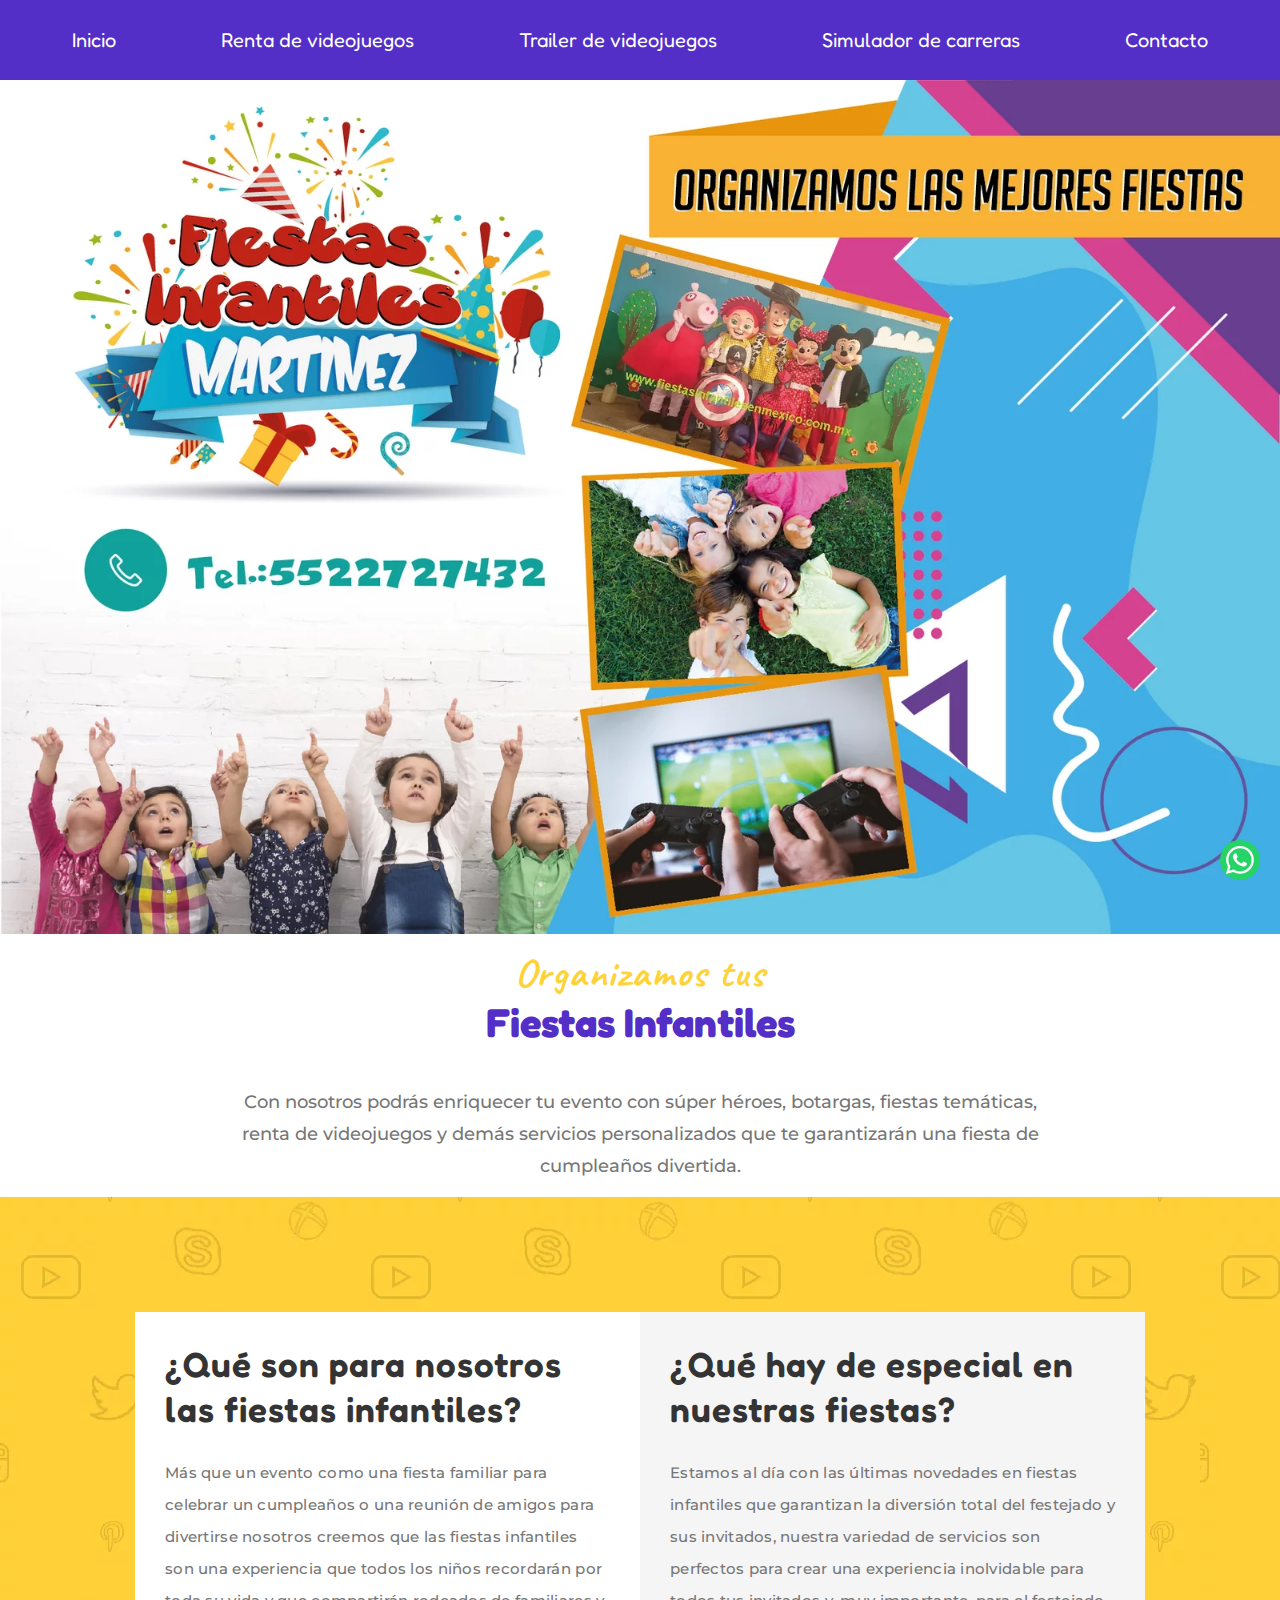
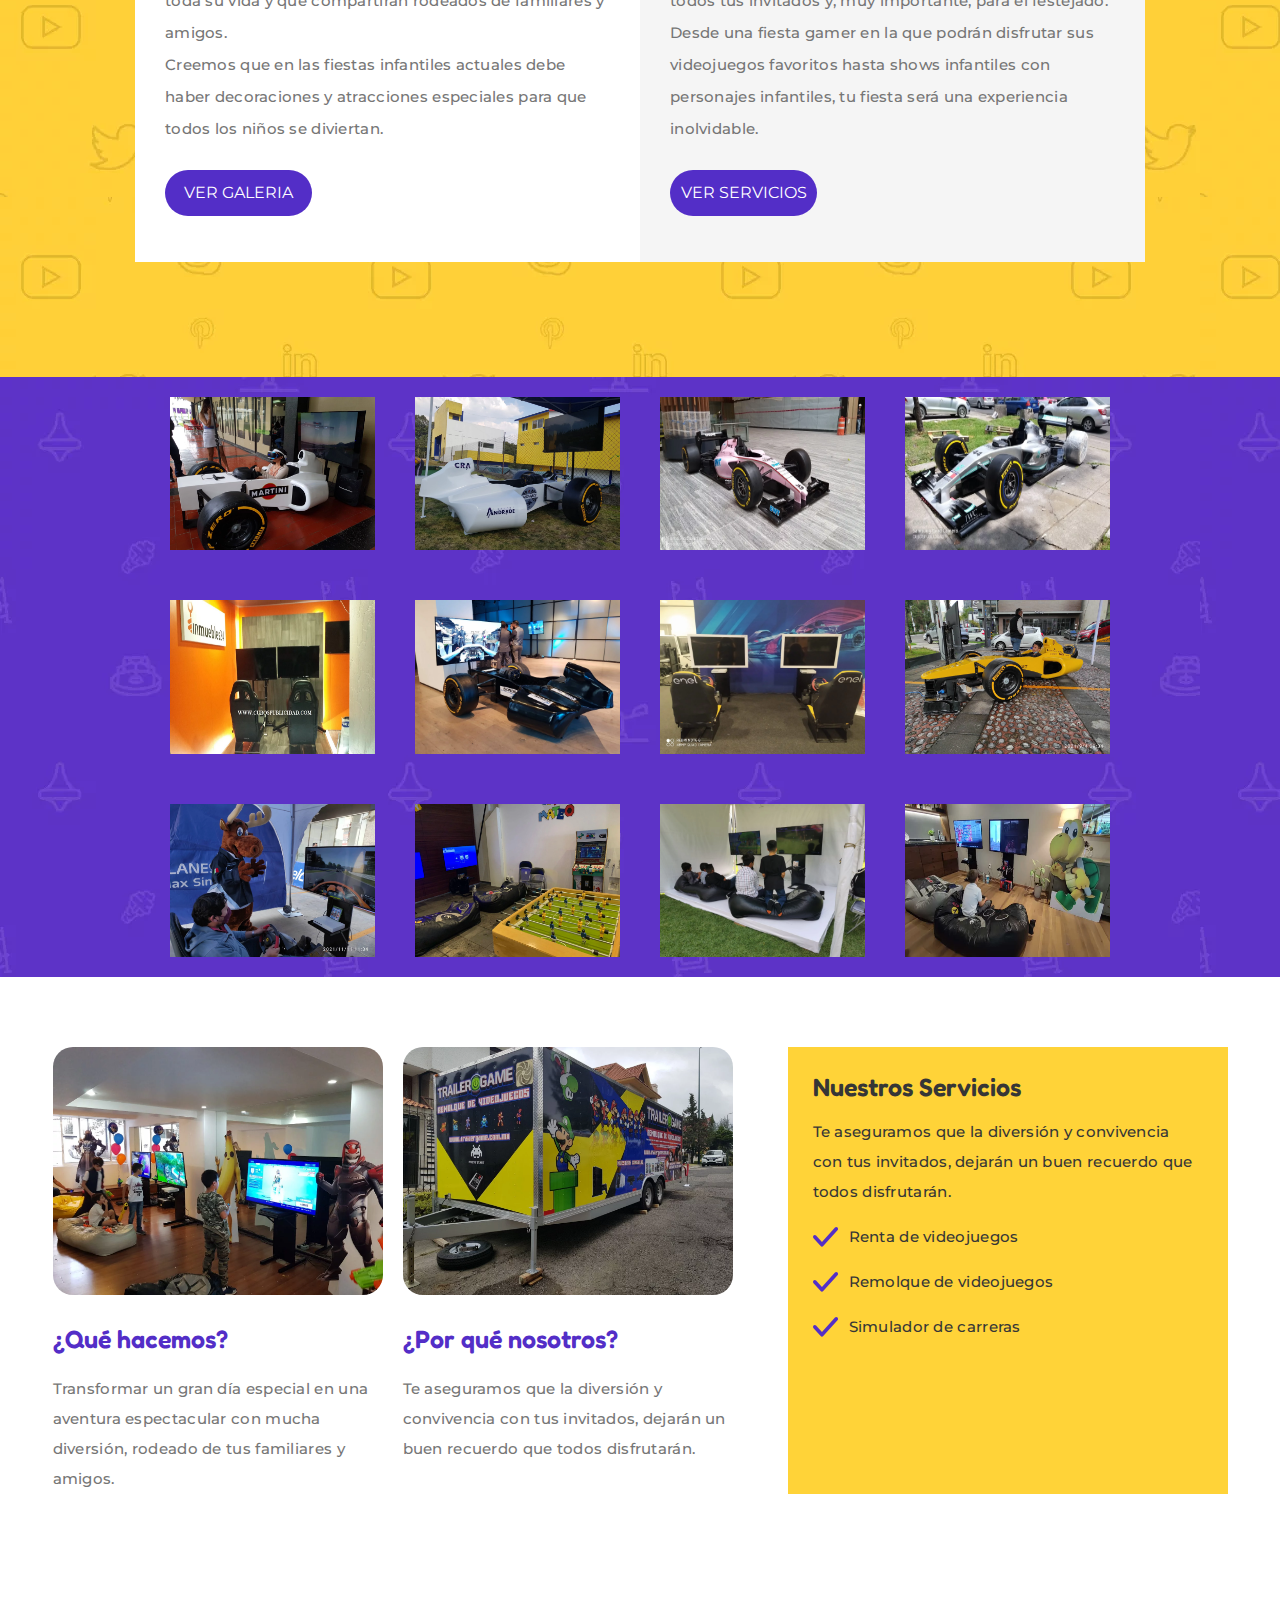
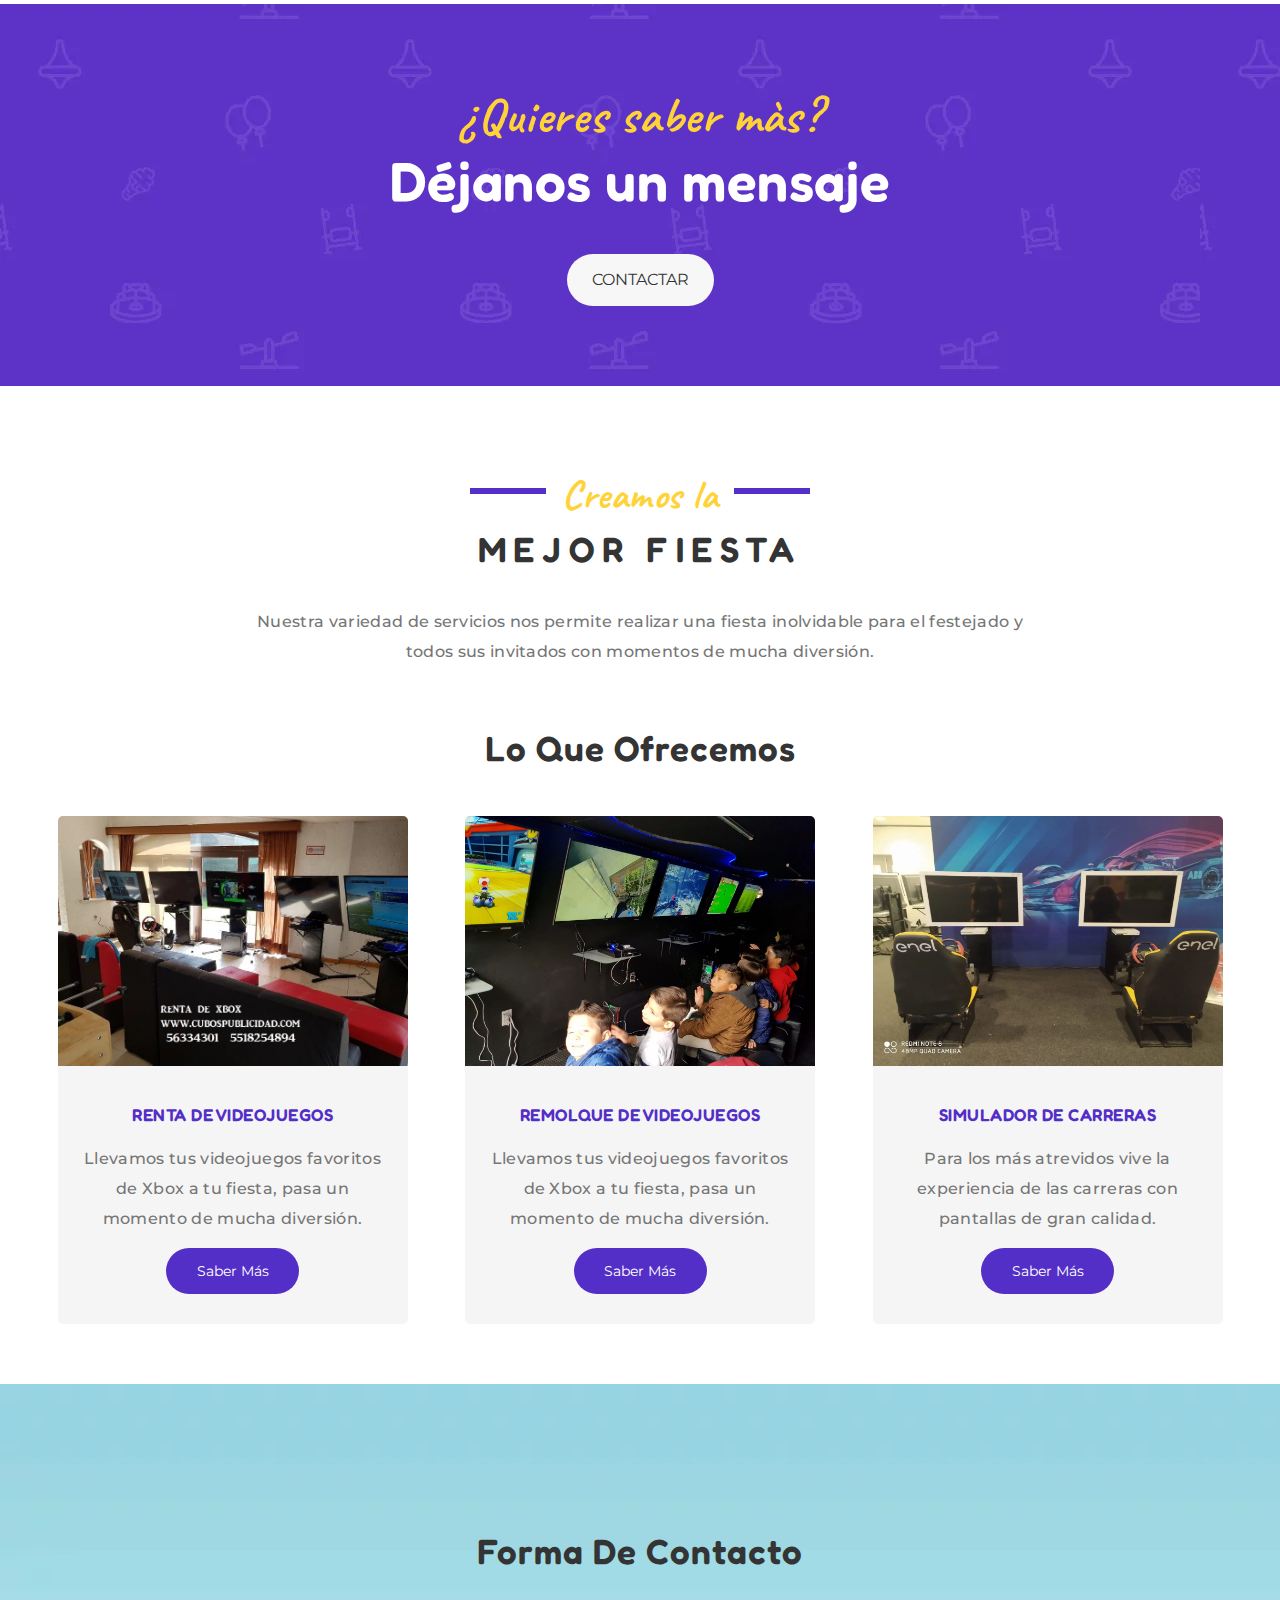
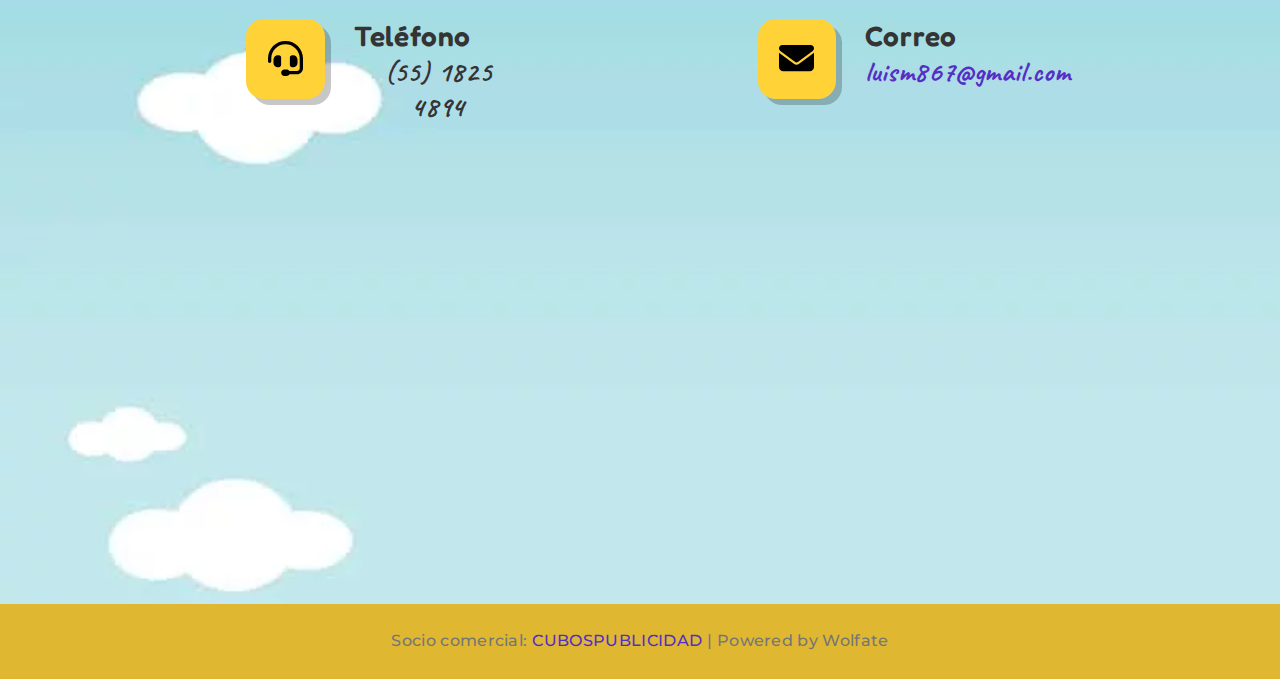
==== commit 42e398b9: "Cambios Finales" ====
--- a/index.html
+++ b/index.html
@@ -168,6 +168,12 @@
                         </div>
                     </div>
                 </div>
+                <a class="whatsapp-container">
+                    <span class="whatsapp-tooltip">¿En qué podemos ayudarte?</span>
+                    <div class="fondo">
+                        <img src="./img/whatsapp-icon.svg" alt="WhatsApp">
+                    </div>
+                </a>
                 <iframe src="https://www.google.com/maps/embed?pb=!1m14!1m8!1m3!1d3763.8319242048283!2d-99.113473!3d19.376429!3m2!1i1024!2i768!4f13.1!3m3!1m2!1s0x85d1fe6544f59cb7%3A0x861312a6c75c7e5e!2sFrancisco%20Villa%20180%2C%20Amp%20el%20Triunfo%2C%20Iztapalapa%2C%2009410%20Ciudad%20de%20M%C3%A9xico%2C%20CDMX%2C%20M%C3%A9xico!5e0!3m2!1ses-419!2sus!4v1691626942577!5m2!1ses-419!2sus" width="600" height="450" style="border:0;" allowfullscreen="" loading="lazy" referrerpolicy="no-referrer-when-downgrade"></iframe>
             </div>
         </div>
@@ -176,7 +182,7 @@
                 <div class="FooterTexto">
                     <div class="FooterTexto2">Socio comercial: </div>
                     <div class="FooterTexto2" style="color: #532EC7"> CUBOSPUBLICIDAD</div>
-                    <div class="FooterTexto2"> | Powered by Wolfate</div>
+                    <div class="FooterTexto2"> <span class="invisible">|</span> Powered by Wolfate</div>
                 </div>
             </div>
         </footer>
--- a/css/estilos.css
+++ b/css/estilos.css
@@ -43,7 +43,7 @@
 .Intro{
     position: relative;
     width: 100%;
-    height: 235px;
+    height: auto;
     display: flex;
     justify-content: center;
     flex-direction: column;
@@ -605,6 +605,9 @@
     width: 100%;
     background: #E0B731;
     top: 90px;
+    display: flex;
+    align-items: center;
+    justify-content: center;
 }
 .VideojuegosCuadroImagenes_Tamaño{
     position: relative;
@@ -626,8 +629,42 @@
 .hamburger-menu:hover{
     color: #FFD338;
 }
+.whatsapp-container {
+    position: fixed;
+    bottom: 20px;
+    right: 20px;
+    display: flex;
+    align-items: center;
+    z-index: 1;
+}
+.fondo{
+    background: #25d366;
+    border-radius: 50%;
+    width: 40px;
+    height: 40px;
+    display: flex;
+    justify-content: center;
+    align-items: center;
+}
+.whatsapp-container img{
+    width: 70%;
+}
+.whatsapp-tooltip {
+    position: relative;
+    background-color: #e8e8e8;
+    color: black;
+    padding: 5px;
+    border-radius: 4px;
+    transition: opacity 0.3s, visibility 0.3s;
+    margin-right: 5px;
+    opacity: 0;
+    visibility: hidden;
+}
 
-
+.whatsapp-container:hover .whatsapp-tooltip {
+    opacity: 1;
+    visibility: visible;
+}
 
 @media screen and (max-width: 767px){
     .Menu{
@@ -649,6 +686,7 @@
     }
     .Header{
         justify-content: flex-end;
+        z-index: 1;
     }
     .hamburger-menu{
         font-size: 50px;
@@ -790,8 +828,22 @@
     .Footer{
         top: 0px;
     }
+    .FooterTexto{
+        display: flex;
+        justify-content: center;
+        flex-direction: column;
+        align-items: center;
+        gap: 5px;
+    }
+    .invisible{
+        display: none;
+    }
+    .whatsapp-tooltip{
+        display: none;
+    }
     .FooterTexto2{
-        font-size: 14px;
+        font-size: 15px;
+        line-height: 20px;
     }
     .breadcrumbs nav a{
         font-size: 10px;
@@ -813,11 +865,11 @@
         flex-wrap: wrap;
         gap: 10px;
         justify-content: center;
-        height: 250px;
+        height: auto;
     }
     .CuadroImagenes_Tamaño img{
         width: 40%;
-        height: 50%;
+        height: auto;
     }
     .CuadroTexto_Derecha{
         width: 100%;
@@ -898,9 +950,7 @@
     .Servicios2_Cuadros{
         flex-wrap: wrap;
         gap: 10px;
-    }
-    .Servicios2_Cuadro{
-        height: 1060px;
+        height: auto;
     }
     .TamañoCuadro{
         height: 660px;
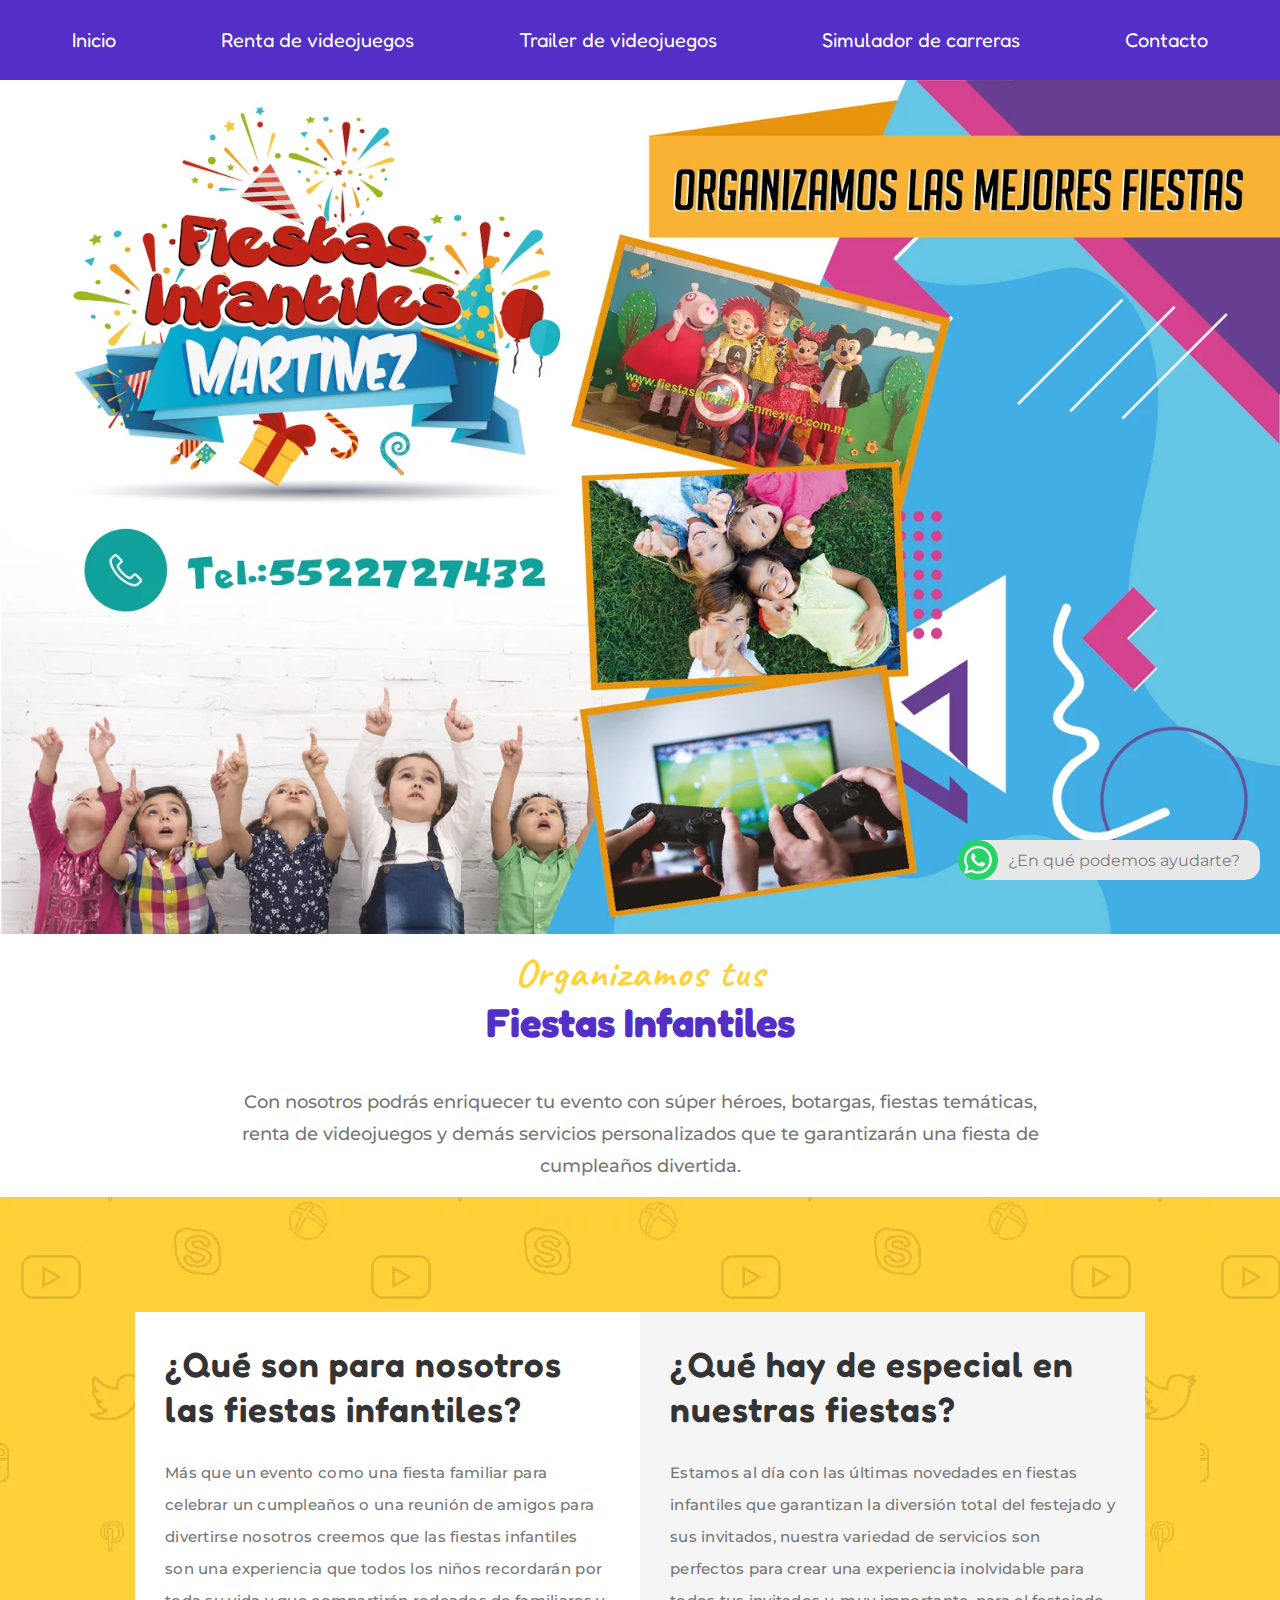
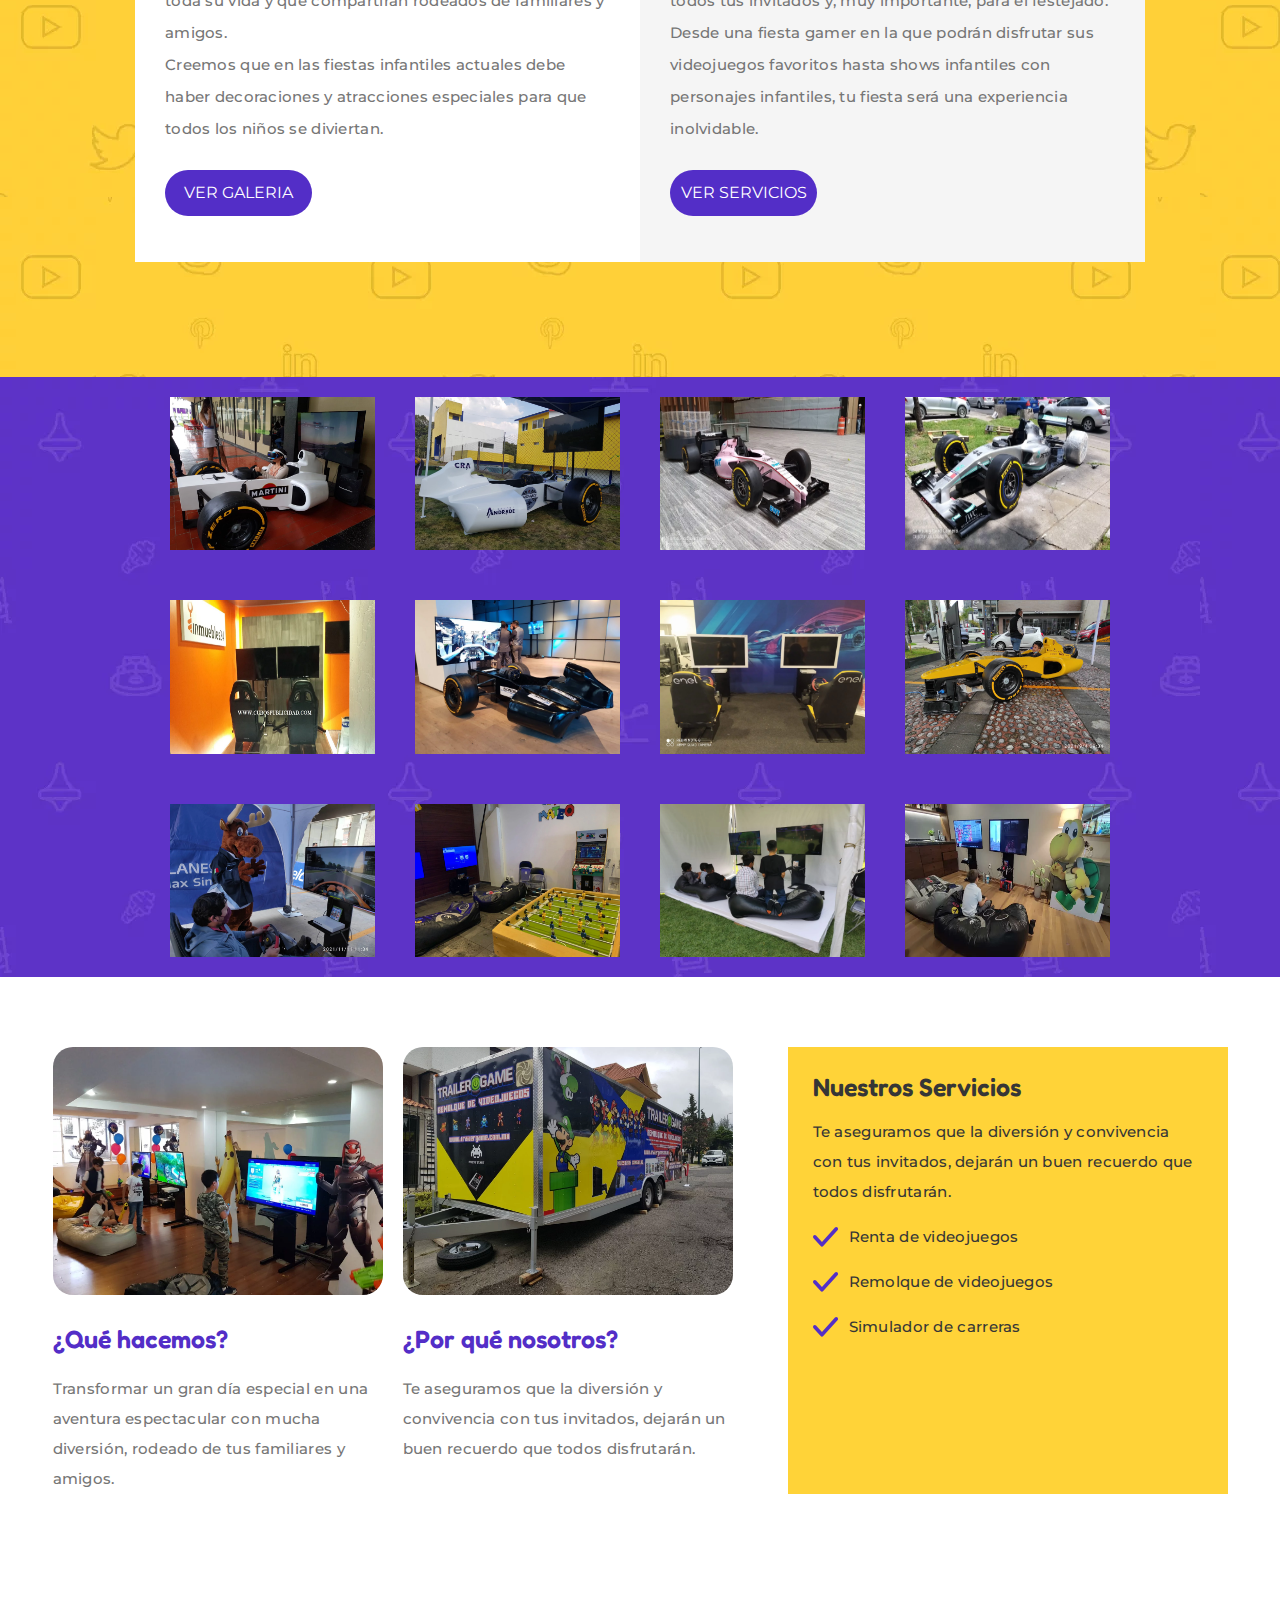
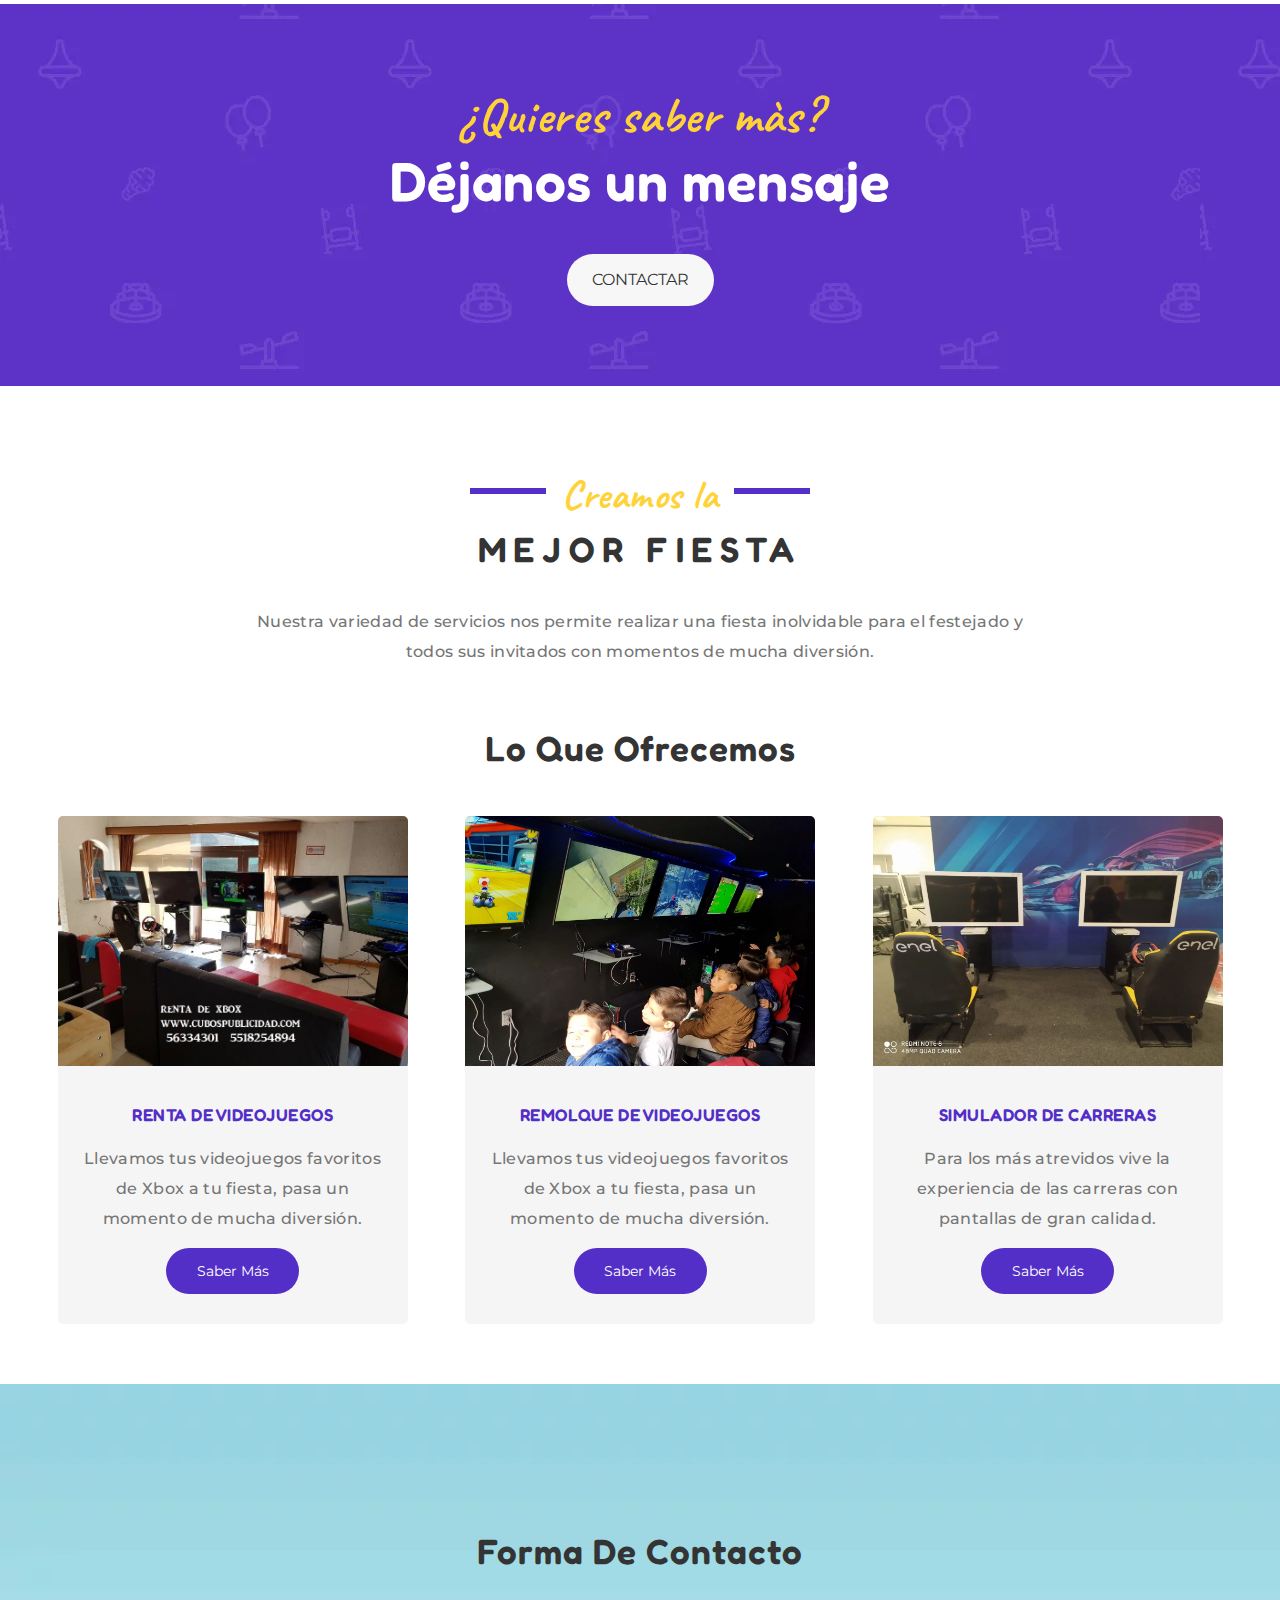
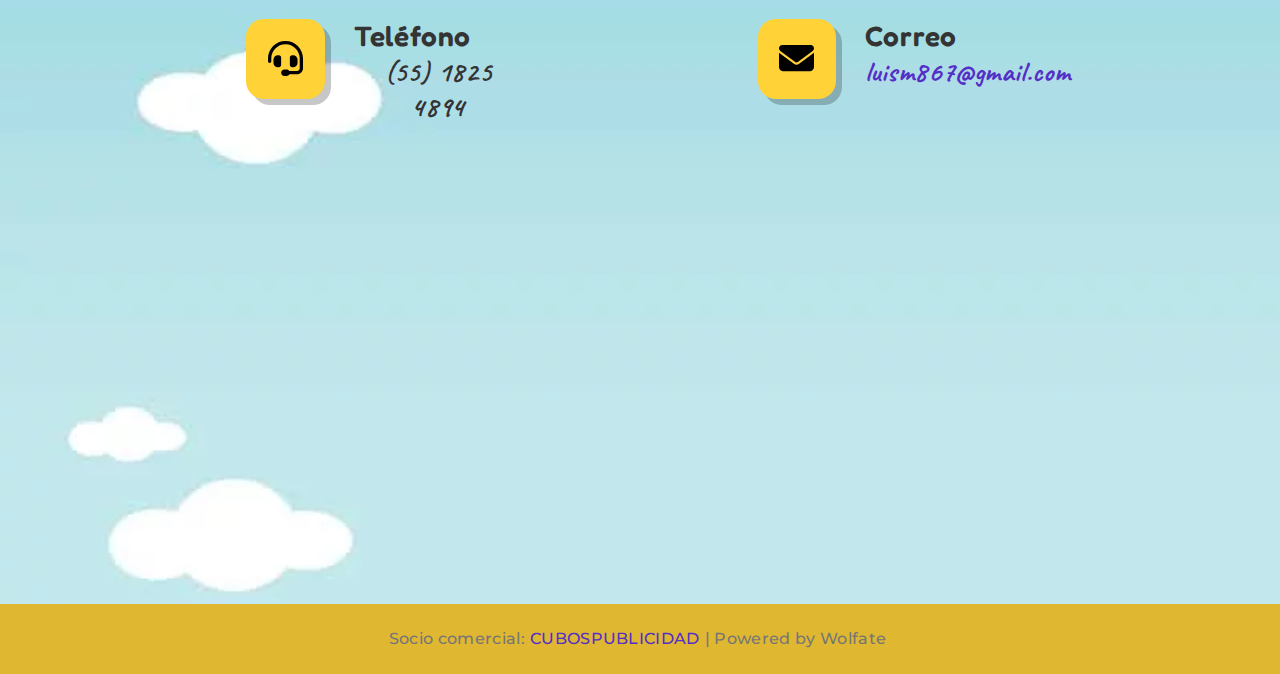
==== commit 8b7576e1: "Version final" ====
--- a/index.html
+++ b/index.html
@@ -31,7 +31,7 @@
         <img src="./img/banner-home.webp" alt="Banner_home" style="width: 100%;">
         <div class="Intro">
           <p class="Organizamos">Organizamos tus</p>
-          <p class="Fiestas">Fiestas Infantiles</p>
+          <h1 class="Fiestas">Fiestas Infantiles</h1>
           <p class="Inicio_Texto">Con nosotros podrás enriquecer tu evento con súper héroes, botargas, fiestas temáticas, renta de videojuegos y demás servicios personalizados que te garantizarán una fiesta de cumpleaños divertida.</p>
         </div>
         <div class="Intro-2">
@@ -183,6 +183,7 @@
                     <div class="FooterTexto2">Socio comercial: </div>
                     <div class="FooterTexto2" style="color: #532EC7"> CUBOSPUBLICIDAD</div>
                     <div class="FooterTexto2"> <span class="invisible">|</span> Powered by Wolfate</div>
+                    <a href="https://wolfate.com"></a>
                 </div>
             </div>
         </footer>
--- a/css/estilos.css
+++ b/css/estilos.css
@@ -510,7 +510,7 @@
     width: 80%;
 }
 .Footer{
-    height: 75px;
+    padding: 20px 0;
     width: 100%;
     background: #E0B731;
     display: flex;
@@ -636,6 +636,7 @@
     display: flex;
     align-items: center;
     z-index: 1;
+    flex-direction: row-reverse;
 }
 .fondo{
     background: #25d366;
@@ -645,25 +646,25 @@
     display: flex;
     justify-content: center;
     align-items: center;
+    z-index: 999;
 }
 .whatsapp-container img{
     width: 70%;
+    z-index: 99;
+
 }
 .whatsapp-tooltip {
-    position: relative;
+    height: 40px;
+    display: flex;
+    align-items: center;
     background-color: #e8e8e8;
-    color: black;
-    padding: 5px;
-    border-radius: 4px;
+    color: #7F7D7D;
+    padding: 8px;
+    padding-left: 30px;
+    padding-right: 20px;
+    margin-left: -20px;
+    border-radius: 0 15px 15px 0;
     transition: opacity 0.3s, visibility 0.3s;
-    margin-right: 5px;
-    opacity: 0;
-    visibility: hidden;
-}
-
-.whatsapp-container:hover .whatsapp-tooltip {
-    opacity: 1;
-    visibility: visible;
 }
 
 @media screen and (max-width: 767px){
@@ -827,13 +828,14 @@
     }
     .Footer{
         top: 0px;
+        padding: 15px 0;
     }
     .FooterTexto{
         display: flex;
         justify-content: center;
         flex-direction: column;
         align-items: center;
-        gap: 5px;
+        gap: 10px;
     }
     .invisible{
         display: none;
